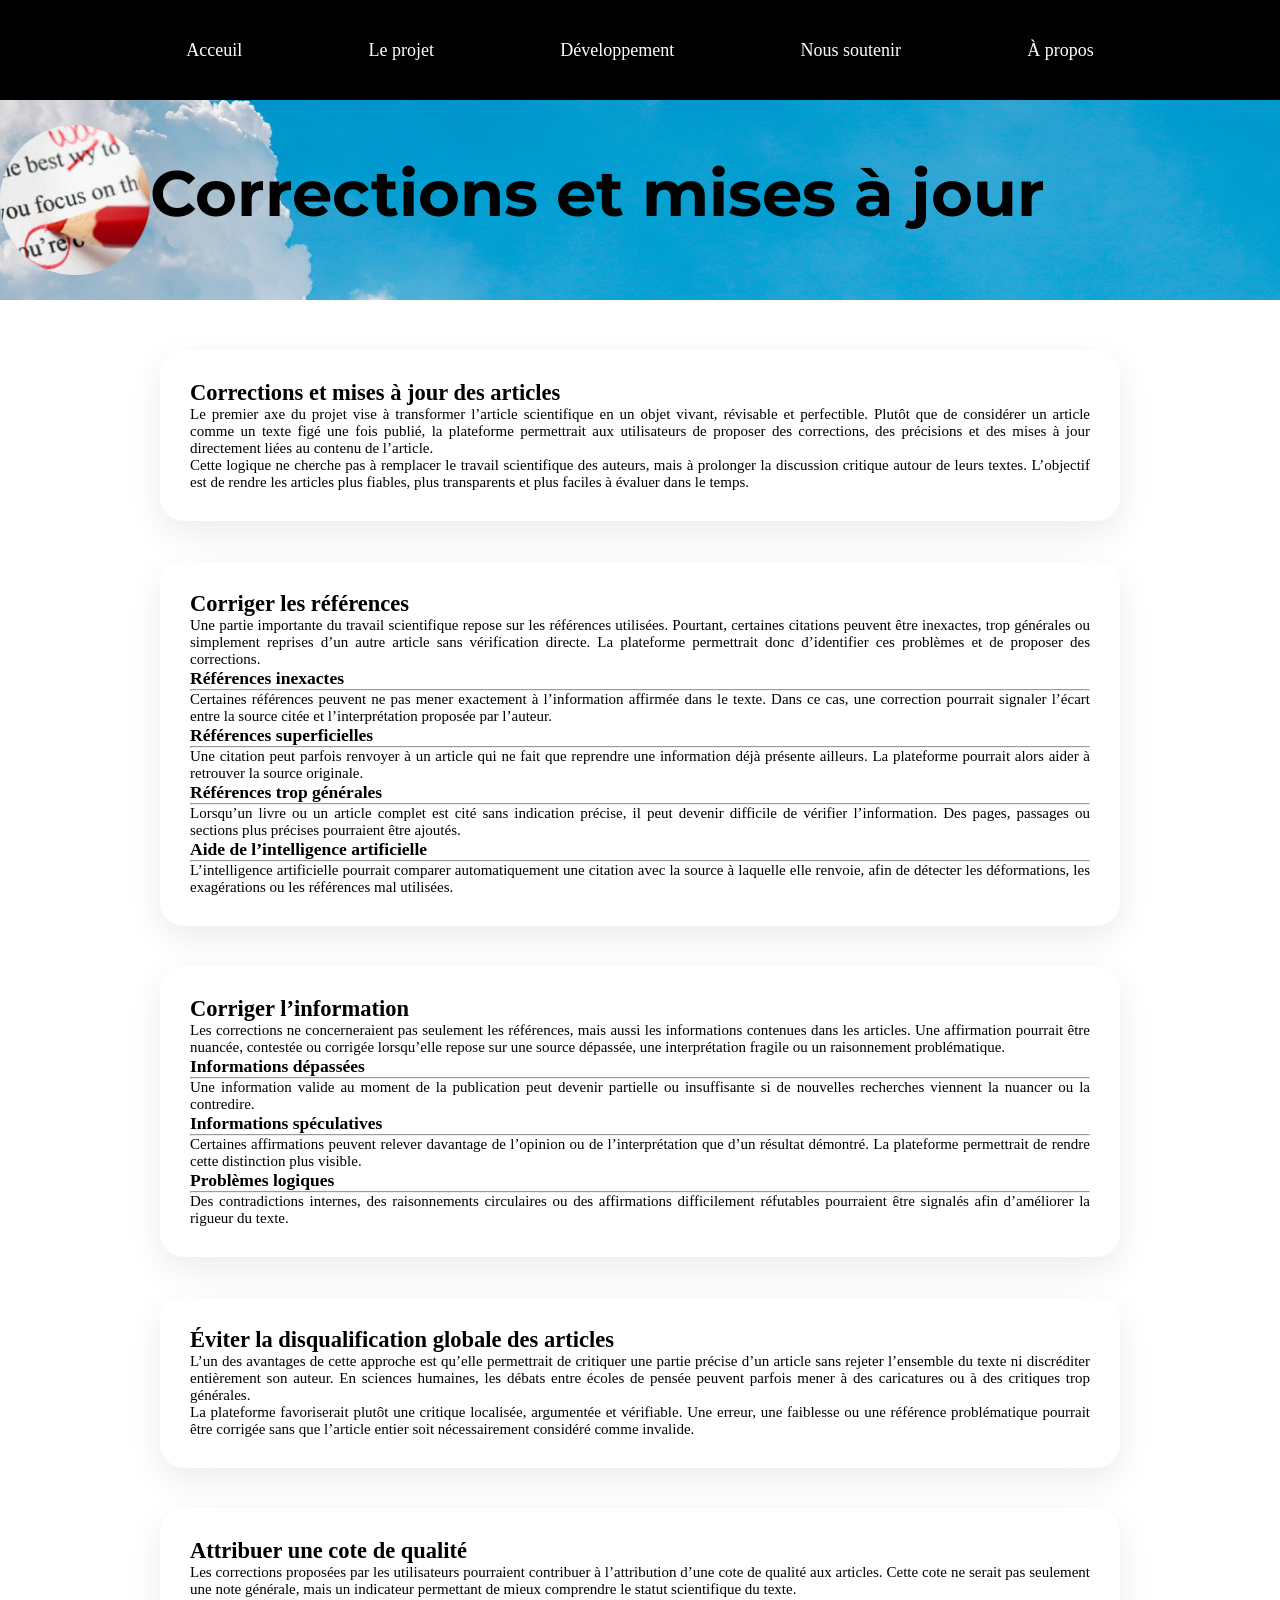
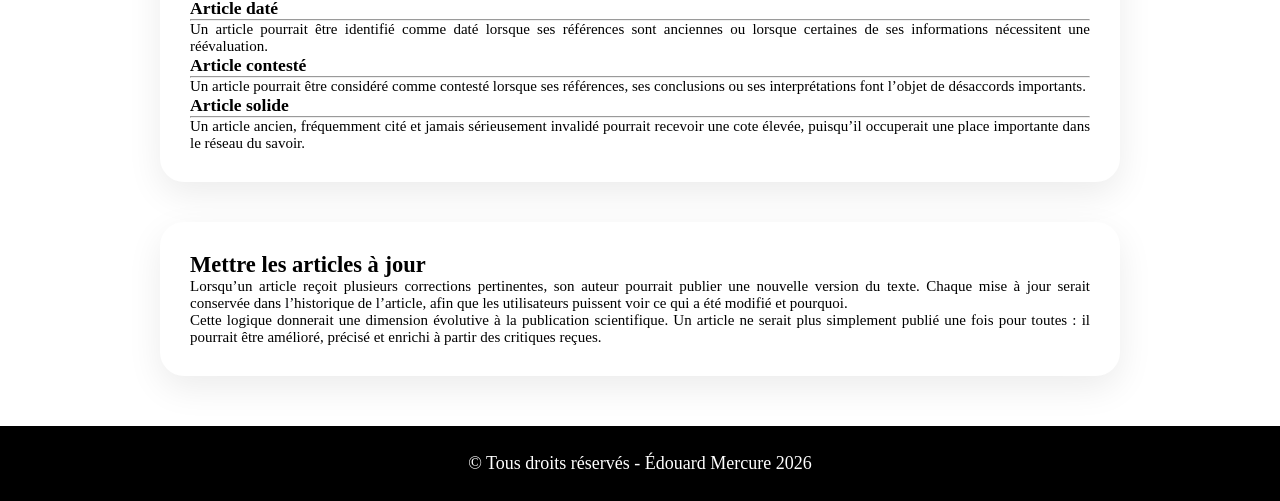
==== info1.html @ 13d70281 "Mise en page info1.html" ====
<!DOCTYPE html>
<html lang="fr">
<head>
    <meta charset="UTF-8">
    <meta name="viewport" content="width=device-width, initial-scale=1.0">

    <title>UNIVERSITÉ. L'édition.</title>

    <meta name="description" content="Description de la première caractéristique de la plateforme : l'édition. 
    Les utilisateurs peuvent corriger les références, nuancer les informations et améliorer les articles sans devoir en produire de nouveaux. ">

    <link rel="stylesheet" href="css/style.css">
    <link rel="stylesheet" href="css/info.css">

    <link rel="preconnect" href="https://fonts.googleapis.com">
    <link rel="preconnect" href="https://fonts.gstatic.com" crossorigin>
    <link href="https://fonts.googleapis.com/css2?family=Montserrat:ital,wght@0,100..900;1,100..900&family=Oswald:wght@200..700&display=swap" rel="stylesheet">

</head>
<body class="info">
    <header>
        <ul class="header-container">
            <li><a href="index.html">Acceuil</a></li>
            <li><a href="projet.html">Le projet</a></li>
            <li><a href="">Développement</a></li>
            <li><a href="">Nous soutenir</a></li>
            <li><a href="">À propos</a></li>
        </ul>
    </header>

    <main class="info">
        <div class="hero">
            <img src="img/info1-icon.png" alt="Logo">
            <div class="hero-text">
                <h1>Corrections et mises à jour</h1>
            </div>
        </div>

    <div class="main-container info">
        <section class="container">
            <h1>Corrections et mises à jour des articles</h1>

            <p>
                Le premier axe du projet vise à transformer l’article scientifique en un objet
                vivant, révisable et perfectible. Plutôt que de considérer un article comme un
                texte figé une fois publié, la plateforme permettrait aux utilisateurs de proposer
                des corrections, des précisions et des mises à jour directement liées au contenu
                de l’article.
            </p>

            <p>
                Cette logique ne cherche pas à remplacer le travail scientifique des auteurs,
                mais à prolonger la discussion critique autour de leurs textes. L’objectif est de
                rendre les articles plus fiables, plus transparents et plus faciles à évaluer dans
                le temps.
            </p>
        </section>

        <section class="container">
            <h2>Corriger les références</h2>

            <p>
                Une partie importante du travail scientifique repose sur les références utilisées.
                Pourtant, certaines citations peuvent être inexactes, trop générales ou simplement
                reprises d’un autre article sans vérification directe. La plateforme permettrait
                donc d’identifier ces problèmes et de proposer des corrections.
            </p>

            <div class="sub-container">
                <article>
                    <h3>Références inexactes</h3>
                    <hr>
                    <p>
                        Certaines références peuvent ne pas mener exactement à l’information
                        affirmée dans le texte. Dans ce cas, une correction pourrait signaler
                        l’écart entre la source citée et l’interprétation proposée par l’auteur.
                    </p>
                </article>

                <article>
                    <h3>Références superficielles</h3>
                    <hr>
                    <p>
                        Une citation peut parfois renvoyer à un article qui ne fait que reprendre
                        une information déjà présente ailleurs. La plateforme pourrait alors aider
                        à retrouver la source originale.
                    </p>
                </article>

                <article>
                    <h3>Références trop générales</h3>
                    <hr>
                    <p>
                        Lorsqu’un livre ou un article complet est cité sans indication précise,
                        il peut devenir difficile de vérifier l’information. Des pages, passages
                        ou sections plus précises pourraient être ajoutés.
                    </p>
                </article>

                <article>
                    <h3>Aide de l’intelligence artificielle</h3>
                    <hr>
                    <p>
                        L’intelligence artificielle pourrait comparer automatiquement une citation
                        avec la source à laquelle elle renvoie, afin de détecter les déformations,
                        les exagérations ou les références mal utilisées.
                    </p>
                </article>
            </div>
        </section>

        <section class="container">
            <h2>Corriger l’information</h2>

            <p>
                Les corrections ne concerneraient pas seulement les références, mais aussi les
                informations contenues dans les articles. Une affirmation pourrait être nuancée,
                contestée ou corrigée lorsqu’elle repose sur une source dépassée, une interprétation
                fragile ou un raisonnement problématique.
            </p>

            <div class="sub-container">
                <article>
                    <h3>Informations dépassées</h3>
                    <hr>
                    <p>
                        Une information valide au moment de la publication peut devenir partielle
                        ou insuffisante si de nouvelles recherches viennent la nuancer ou la contredire.
                    </p>
                </article>

                <article>
                    <h3>Informations spéculatives</h3>
                    <hr>
                    <p>
                        Certaines affirmations peuvent relever davantage de l’opinion ou de
                        l’interprétation que d’un résultat démontré. La plateforme permettrait
                        de rendre cette distinction plus visible.
                    </p>
                </article>

                <article class="large">
                    <h3>Problèmes logiques</h3>
                    <hr>
                    <p>
                        Des contradictions internes, des raisonnements circulaires ou des affirmations
                        difficilement réfutables pourraient être signalés afin d’améliorer la rigueur
                        du texte.
                    </p>
                </article>
            </div>
        </section>

        <section class="container">
            <h2>Éviter la disqualification globale des articles</h2>

            <p>
                L’un des avantages de cette approche est qu’elle permettrait de critiquer une partie
                précise d’un article sans rejeter l’ensemble du texte ni discréditer entièrement son
                auteur. En sciences humaines, les débats entre écoles de pensée peuvent parfois mener
                à des caricatures ou à des critiques trop générales.
            </p>

            <p>
                La plateforme favoriserait plutôt une critique localisée, argumentée et vérifiable.
                Une erreur, une faiblesse ou une référence problématique pourrait être corrigée sans
                que l’article entier soit nécessairement considéré comme invalide.
            </p>
        </section>

        <section class="container">
            <h2>Attribuer une cote de qualité</h2>

            <p>
                Les corrections proposées par les utilisateurs pourraient contribuer à l’attribution
                d’une cote de qualité aux articles. Cette cote ne serait pas seulement une note générale,
                mais un indicateur permettant de mieux comprendre le statut scientifique du texte.
            </p>

            <div class="sub-container">
                <article>
                    <h3>Article daté</h3>
                    <hr>
                    <p>
                        Un article pourrait être identifié comme daté lorsque ses références sont
                        anciennes ou lorsque certaines de ses informations nécessitent une réévaluation.
                    </p>
                </article>

                <article>
                    <h3>Article contesté</h3>
                    <hr>
                    <p>
                        Un article pourrait être considéré comme contesté lorsque ses références,
                        ses conclusions ou ses interprétations font l’objet de désaccords importants.
                    </p>
                </article>

                <article class="large">
                    <h3>Article solide</h3>
                    <hr>
                    <p>
                        Un article ancien, fréquemment cité et jamais sérieusement invalidé pourrait
                        recevoir une cote élevée, puisqu’il occuperait une place importante dans le
                        réseau du savoir.
                    </p>
                </article>
            </div>
        </section>

        <section class="container">
            <h2>Mettre les articles à jour</h2>

            <p>
                Lorsqu’un article reçoit plusieurs corrections pertinentes, son auteur pourrait publier
                une nouvelle version du texte. Chaque mise à jour serait conservée dans l’historique de
                l’article, afin que les utilisateurs puissent voir ce qui a été modifié et pourquoi.
            </p>

            <p>
                Cette logique donnerait une dimension évolutive à la publication scientifique.
                Un article ne serait plus simplement publié une fois pour toutes : il pourrait être
                amélioré, précisé et enrichi à partir des critiques reçues.
            </p>
        </section>
    </div>
    </main>

    <footer>
        <div class="footer-container">
            <p>&copy; Tous droits réservés - Édouard Mercure 2026</p>
        </div>
    </footer>
</body>
</html>
---- css/style.css ----
:root {
    --header-txt-color:white;
    --header-bkg-color:black;
    --btn-txt-color:white;
    --btn-bkg-color:black;
    --btn-hover-bkg-color:#32bddc;
    --hero-txt-shadow-color:rgba(255, 255, 255, 0.95);
    --main-container-color:white;
    --main-container-link-color:black;
    --main-container-link-hover-color:#32bddc;
    --footer-txt-color:white;
    --footer-bkg-color:black;
    --article-txt-color:white;
    --article-bkg-color:rgb(37, 37, 37);
}

* {
    margin: 0;
    padding: 0;
    box-sizing: border-box; /* Le contenu s’ajuste pour faire rentrer padding + border dans la largeur et hauteur */
}

html{
    font-family: 'Trebuchet MS';
    font-size: 15px;
    text-align: justify;
}

body {
    min-height: 100vh; /* Le body doit faire au moins la hauteur du viewport */
    display: flex;
    flex-direction: column;

    header {
        display:flex;
        justify-content: flex-start;
        flex-direction: row;

        width:100%;
        height: 100px;

        background-color: var(--header-bkg-color);
        color:var(--header-txt-color);

        a:link {
            text-decoration: none;
            color: var(--header-txt-color);
        }

        a:visited {
            text-decoration: none;
            color: var(--header-txt-color);
        }
        
        a:link {
            text-decoration: none;
            color: var(--header-txt-color);
        }

        a:visited {
            text-decoration: none;
            color: var(--header-txt-color);
        }

        a:hover{
           text-decoration:underline;
        }

        /* a:active{
           color:rgb(70, 221, 255);
           font-weight:bold; 
        } */

        .header-container{
            display:flex;
            justify-content: space-evenly;
            align-items:center;

            width:1000px;
            @media (min-width: 1200px) {
                width:1200px;
            }

            margin: 0 auto; /* retire les marges verticales, ajuste automatiquement les marges horizontales*/
            padding:30px;

            li{
                list-style: none; /* retrait des puces */
                color:var(--header-txt-color);
                padding:0px 10px;

                @media (min-width: 1200px) {
                    font-size: 18px;  
                 }
            }
        }
    }

    .btn {
        display: inline-block; /* élément aligné sur la ligne + contrôlable comme un bloc */

        background-color: var(--btn-bkg-color);
        color: var(--btn-txt-color);

        padding: 14px 28px;
        border-radius: 999px;

        font-size: 14px;
        letter-spacing: 0.5px;
        text-decoration: none; /*sert à enlever les décorations/le soulignement du texte avec lien */ 

        transition: all 0.25s ease;
    }

    .btn:hover {
        background-color: var(--btn-hover-bkg-color);
    }


    main {
        width:100%;
        flex: 1; /* = flex: 0 0 auto, pour son comportement à lui-même; (flex: <flex-grow> <flex-shrink> <flex-basis>) */

        .hero{
            display:flex;
            flex-direction: column;
            justify-content: center; /*  axe vertical / principal */
            align-items:center; /*  axe horizontal / secondaire */

            font-family:Montserrat; 

            width:100%;
            min-height: clamp(360px, 50vh, 500px); /* clamp(valeur-min, valeur-idéale, valeur-max) */

            text-align:center;

            background-image:url(../img/hero-background3.jpg);
            background-size: cover;
            background-position: center;
            background-attachment: fixed;

                img{
                      width: clamp(175px, 35vw, 275px);  /* clamp(valeur-min, valeur-idéale, valeur-max) */
                }

                .hero-text h1 {
                    font-size: clamp(36px, 5vw, 65px); /* clamp(valeur-min, valeur-idéale, valeur-max) */
                    margin-bottom: 15px;
                }

                    p{
                        font-size: clamp(14px, 1.6vw, 20px); /* clamp(valeur-min, valeur-idéale, valeur-max) */
                        text-shadow: 0px 0px 2dvh var(--hero-txt-shadow-color);
                        margin-bottom:20px; 
                        font-weight: bold;
                    }

                }     
        }

        .main-container{
            display: flex;
            align-items: center;

            gap: 40px;
            max-width: 1100px;  
            width: 100%;         
            margin: 70px auto;  
            padding: 60px;

            border-radius: 24px;
            box-shadow: 0 12px 35px rgba(0, 0, 0, 0.08);
            background-color: var(--main-container-color);

            .img-container{
                width : 500px;
                height: 300px;

                img{
                    width: 100%;
                    height: 100%;
                    object-fit: cover;
                }
            }

            .txt-container{
                height: 300px;
                width: 55%;
                border: none;

                h2{
                    font-size: clamp(28px, 2.5vw, 32px);
                    margin-bottom: 20px;
                }

                p{
                    font-size: clamp(14px, 1.3vw, 18px);
                    line-height: 1.6;
                    margin-bottom: 25px;
                }

                a:not(.btn):link {
                    text-decoration: none;
                    color: var(--main-container-link-color);
                }

                a:not(.btn):visited {
                    text-decoration: none;
                    color: var(--main-container-link-color);
                }

                a:not(.btn):hover{
                     text-decoration: none;
                     color: var(--main-container-link-hover-color);
                }
            }

            .txt-container.large {
                text-align: center;
                width: 100%;
                height: 200px;
            }
        }
    }

    footer{
        height: 75px;
        background-color: var(--footer-bkg-color);
        color:var(--footer-txt-color);

        .footer-container{
            display:flex;
            justify-content: center;
            align-items:center;

            width:100%;
            height: 100%;

            margin: 0 auto;
            padding:0px;

            @media (min-width: 1200px) {
                    font-size: 18px;  
            }

            li{
                list-style: none;
                color:var(--footer-txt-color);
                padding:0px 10px;

            }
        }
    }
}


/* ============================= */
/* GRAND ÉCRAN : 1200px et plus */
/* ============================= */
@media (min-width: 1200px) {
}


/* ============================= */
/* ÉCRAN MOYEN : 768px à 1199px */
/* ============================= */

@media (min-width: 768px) and (max-width: 1199px) {

    .main-container {
        max-width: 85%;
        padding: 45px;
        gap: 30px;
    }
}


/* ============================= */
/* PETIT ÉCRAN : moins de 768px */
/* ============================= */

@media (max-width: 767px) {

    body header {
        height: auto;
    }

    body header .header-container {
        flex-direction: column;
        width: 100%;
        gap: 12px;
        padding: 20px;
    }

    body .main-container {
        flex-direction: column;
        max-width: none;
        margin: 40px auto;
        gap: 25px;
    }

    .main-container:has(> .txt-container:first-child) {
        flex-direction: column-reverse;
    }

    body main .main-container .txt-container {
        width: 100%;
        height: auto;
        text-align: center;
    }

    body main .main-container .img-container {
        width: 100%;
        height: 220px;
    }

    .footer-container {
        text-align: center;
        padding: 25px;
    }
}
---- css/info.css ----
body.info{
    main.info {
        width:100%;
        display: flex;
        flex-direction: column;
        flex:1;

        .hero{
            display:flex;
            flex-direction: row;
            justify-content: start; 
            align-items:center; 

            background-image:url(../img/hero-background3.jpg);
            background-size:cover;
            background-position-y:-250px;
            width:100%;
            height:200px;
            min-height:0px;

            img{
                      width: 150px;
            }
        }

        .main-container.info {
            display: flex;
            flex:1;
            flex-direction: row;
            justify-content: center;
            flex-wrap: wrap; 

            /* efface propriétés héritées (à reproduire pour style.css et projet.css et effacer en définitive???) */
            gap: 0px;
            max-width: 1100px;  
            width: 100%;         
            margin: auto;  
            padding: 30px;

            border-radius: 0px;
            box-shadow: 0 0px 0px rgba(0, 0, 0, 0);
            background-color: var(--main-container-color);
        }

        .container {
            /* display: flex;
            align-items: start; */

            gap: 40px;
            max-width: 1100px;  
            width: 100%;         
            margin: 20px 40px;
            padding: 30px;

            border-radius: 24px;
            box-shadow: 0 12px 35px rgba(0, 0, 0, 0.08);
            background-color: var(--main-container-color);   
            
            h1, h2, {
                margin-bottom: 15px;
            }

            h3 {
                text-align: center;
                margin-bottom: 5px;
            }

            hr{
                margin-bottom: 10px;
            }

            p {
                margin-bottom: 20px;
            }

            /* .sub-container{
                display: flex;
                flex-direction: row;
                justify-content: center;
                flex-wrap: wrap; 
                gap:20px;

                article{
                    flex: 1 1 200px;
                    max-width: 200px;

                    padding:5px;
                    color:var(--article-txt-color);
                    background-color:var(--article-bkg-color);
                    box-shadow: 12px 12px 5px rgba(0, 0, 0, 0.3);
                }

                article.large{
                        flex: 1 1 200px;
                        max-width: 100%;
                        margin:0px 30px; 
                }
} */
.sub-container {
    display: flex;
    flex-wrap: wrap;
    gap: 20px; /* important selon la consigne */
}

.sub-container article {
    flex: 1 1 200px;
    max-width: none;

    padding: 15px;
    color: var(--article-txt-color);
    background-color: var(--article-bkg-color);
    box-shadow: -12px 12px 5px rgba(0, 0, 0, 0.3);
}


        }


}
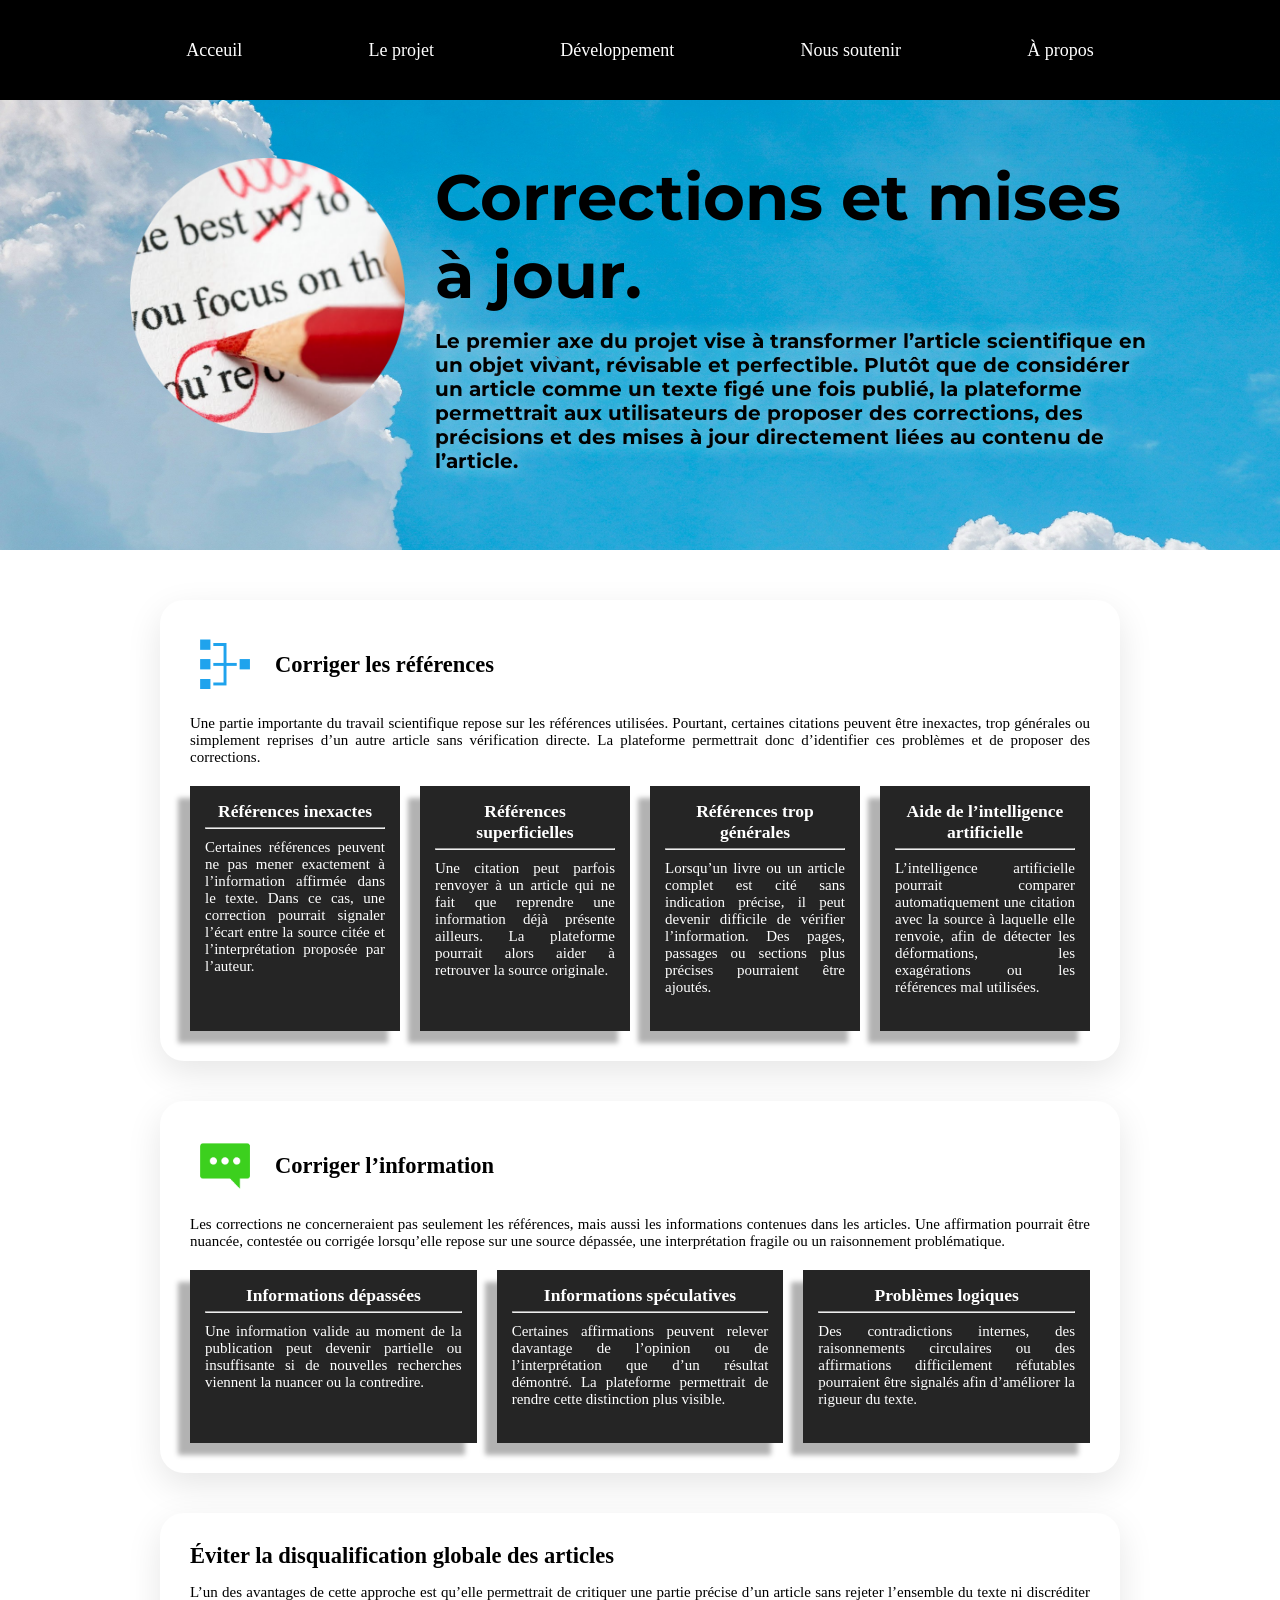
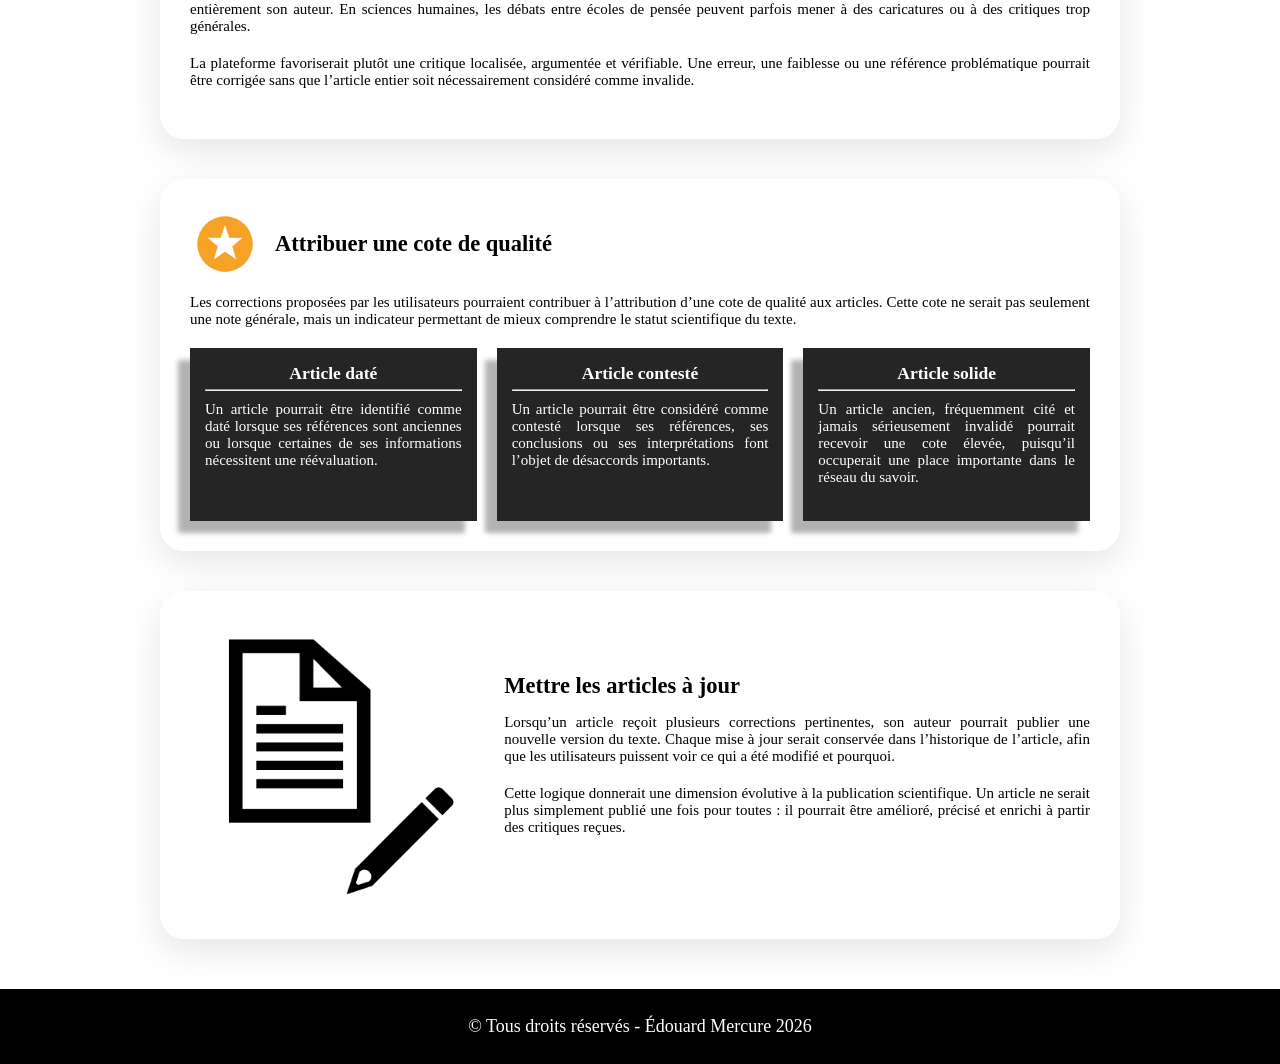
==== commit bee8d1d4: "Ajout des icones et amélioration de la section héro dans info.html" ====
--- a/info1.html
+++ b/info1.html
@@ -30,34 +30,28 @@
 
     <main class="info">
         <div class="hero">
-            <img src="img/info1-icon.png" alt="Logo">
-            <div class="hero-text">
-                <h1>Corrections et mises à jour</h1>
+            <div class="hero-container">
+                <img src="img/info1-icon.png" alt="Logo">
+                <div class="hero-text">
+                    <h1>Corrections et mises à jour.</h1>
+                    <p>
+                    Le premier axe du projet vise à transformer l’article scientifique en un objet
+                    vivant, révisable et perfectible. Plutôt que de considérer un article comme un
+                    texte figé une fois publié, la plateforme permettrait aux utilisateurs de proposer
+                    des corrections, des précisions et des mises à jour directement liées au contenu
+                    de l’article.
+                    </p>
+                </div>
             </div>
         </div>
 
     <div class="main-container info">
+
         <section class="container">
-            <h1>Corrections et mises à jour des articles</h1>
-
-            <p>
-                Le premier axe du projet vise à transformer l’article scientifique en un objet
-                vivant, révisable et perfectible. Plutôt que de considérer un article comme un
-                texte figé une fois publié, la plateforme permettrait aux utilisateurs de proposer
-                des corrections, des précisions et des mises à jour directement liées au contenu
-                de l’article.
-            </p>
-
-            <p>
-                Cette logique ne cherche pas à remplacer le travail scientifique des auteurs,
-                mais à prolonger la discussion critique autour de leurs textes. L’objectif est de
-                rendre les articles plus fiables, plus transparents et plus faciles à évaluer dans
-                le temps.
-            </p>
-        </section>
-
-        <section class="container">
-            <h2>Corriger les références</h2>
+            <div class="section-titre">
+                <img src="img/info1-icone1.png" alt="Icône référence">
+                <h2>Corriger les références</h2>
+            </div>
 
             <p>
                 Une partie importante du travail scientifique repose sur les références utilisées.
@@ -110,7 +104,10 @@
         </section>
 
         <section class="container">
-            <h2>Corriger l’information</h2>
+            <div class="section-titre">
+                <img src="img/info1-icone2.png" alt="Icône référence">
+                <h2>Corriger l’information</h2>
+            </div>
 
             <p>
                 Les corrections ne concerneraient pas seulement les références, mais aussi les
@@ -151,25 +148,31 @@
             </div>
         </section>
 
+        <section class="container type2">
+            <div class="section-txt">
+                <h2>Éviter la disqualification globale des articles</h2>
+
+                <p>
+                    L’un des avantages de cette approche est qu’elle permettrait de critiquer une partie
+                    précise d’un article sans rejeter l’ensemble du texte ni discréditer entièrement son
+                    auteur. En sciences humaines, les débats entre écoles de pensée peuvent parfois mener
+                    à des caricatures ou à des critiques trop générales.
+                </p>
+
+                <p>
+                    La plateforme favoriserait plutôt une critique localisée, argumentée et vérifiable.
+                    Une erreur, une faiblesse ou une référence problématique pourrait être corrigée sans
+                    que l’article entier soit nécessairement considéré comme invalide.
+                </p>
+            </div>
+        </section>
+
         <section class="container">
-            <h2>Éviter la disqualification globale des articles</h2>
-
-            <p>
-                L’un des avantages de cette approche est qu’elle permettrait de critiquer une partie
-                précise d’un article sans rejeter l’ensemble du texte ni discréditer entièrement son
-                auteur. En sciences humaines, les débats entre écoles de pensée peuvent parfois mener
-                à des caricatures ou à des critiques trop générales.
-            </p>
-
-            <p>
-                La plateforme favoriserait plutôt une critique localisée, argumentée et vérifiable.
-                Une erreur, une faiblesse ou une référence problématique pourrait être corrigée sans
-                que l’article entier soit nécessairement considéré comme invalide.
-            </p>
-        </section>
-
-        <section class="container">
-            <h2>Attribuer une cote de qualité</h2>
+            <div class="section-titre">
+                <img src="img/info1-icone3.png" alt="Icône référence">
+                <h2>Attribuer une cote de qualité</h2>
+            </div>
+            
 
             <p>
                 Les corrections proposées par les utilisateurs pourraient contribuer à l’attribution
@@ -208,20 +211,26 @@
             </div>
         </section>
 
-        <section class="container">
-            <h2>Mettre les articles à jour</h2>
-
-            <p>
-                Lorsqu’un article reçoit plusieurs corrections pertinentes, son auteur pourrait publier
-                une nouvelle version du texte. Chaque mise à jour serait conservée dans l’historique de
-                l’article, afin que les utilisateurs puissent voir ce qui a été modifié et pourquoi.
-            </p>
-
-            <p>
-                Cette logique donnerait une dimension évolutive à la publication scientifique.
-                Un article ne serait plus simplement publié une fois pour toutes : il pourrait être
-                amélioré, précisé et enrichi à partir des critiques reçues.
-            </p>
+        <section class="container type2">
+            <div class="section-img">
+                <img src="img/info1-icone4.png" alt="Icône référence">
+            </div>
+            
+            <div class="section-txt">
+                <h2>Mettre les articles à jour</h2>
+
+                <p>
+                    Lorsqu’un article reçoit plusieurs corrections pertinentes, son auteur pourrait publier
+                    une nouvelle version du texte. Chaque mise à jour serait conservée dans l’historique de
+                    l’article, afin que les utilisateurs puissent voir ce qui a été modifié et pourquoi.
+                </p>
+
+                <p>
+                    Cette logique donnerait une dimension évolutive à la publication scientifique.
+                    Un article ne serait plus simplement publié une fois pour toutes : il pourrait être
+                    amélioré, précisé et enrichi à partir des critiques reçues.
+                </p>
+            </div>
         </section>
     </div>
     </main>
--- a/css/style.css
+++ b/css/style.css
@@ -4,14 +4,18 @@
     --btn-txt-color:white;
     --btn-bkg-color:black;
     --btn-hover-bkg-color:#32bddc;
-    --hero-txt-shadow-color:rgba(255, 255, 255, 0.95);
+    --hero-txt-shadow-color:rgba(255, 255, 255, 0.9);
     --main-container-color:white;
     --main-container-link-color:black;
     --main-container-link-hover-color:#32bddc;
+    --main-container-shadow-color:rgba(0, 0, 0, 0.1);
+    --main-container-projet-color:rgba(255, 255, 255, 0.7);
+    --container-shadow-color:rgba(0, 0, 0, 0.1);
     --footer-txt-color:white;
     --footer-bkg-color:black;
     --article-txt-color:white;
     --article-bkg-color:rgb(37, 37, 37);
+    --article-shadow-color:rgba(0, 0, 0, 0.3);
 }
 
 * {
@@ -169,7 +173,7 @@
             padding: 60px;
 
             border-radius: 24px;
-            box-shadow: 0 12px 35px rgba(0, 0, 0, 0.08);
+            box-shadow: 0 12px 35px var(--main-container-shadow-color);
             background-color: var(--main-container-color);
 
             .img-container{
--- a/css/info.css
+++ b/css/info.css
@@ -8,19 +8,41 @@
         .hero{
             display:flex;
             flex-direction: row;
-            justify-content: start; 
+            justify-content: center; 
             align-items:center; 
+            padding: 0px 25px;
+
+            min-height: clamp(360px, 50vh, 500px); /* clamp(valeur-min, valeur-idéale, valeur-max) */
+            width:100%;
 
             background-image:url(../img/hero-background3.jpg);
+            /* background-image: linear-gradient(to right, rgba(0,0,0,0.1), rgba(0,0,0,0)), url(../img/hero-background3.jpg); */
+
             background-size:cover;
             background-position-y:-250px;
-            width:100%;
-            height:200px;
-            min-height:0px;
 
-            img{
-                      width: 150px;
+            .hero-container{
+                max-width: 1100px;  
+                width:100%;
+                margin: 0px auto;
+                padding: 0 40px;
+                gap:30px;
+
+                height:fit-content;
+                display:flex;
+                justify-content:start;
+                align-items:flex-start;
+
+                img{
+                    width: clamp(175px, 30vw, 275px);  /* clamp(valeur-min, valeur-idéale, valeur-max) */
+                    object-fit: contain;
+                }
+
+                .hero-text{
+                    text-align:left;
+                }
             }
+
         }
 
         .main-container.info {
@@ -43,9 +65,6 @@
         }
 
         .container {
-            /* display: flex;
-            align-items: start; */
-
             gap: 40px;
             max-width: 1100px;  
             width: 100%;         
@@ -53,10 +72,10 @@
             padding: 30px;
 
             border-radius: 24px;
-            box-shadow: 0 12px 35px rgba(0, 0, 0, 0.08);
+            box-shadow: 0 12px 35px var(--container-shadow-color);
             background-color: var(--main-container-color);   
             
-            h1, h2, {
+            h1, h2 {
                 margin-bottom: 15px;
             }
 
@@ -73,46 +92,50 @@
                 margin-bottom: 20px;
             }
 
-            /* .sub-container{
+            .section-titre {
                 display: flex;
-                flex-direction: row;
-                justify-content: center;
-                flex-wrap: wrap; 
-                gap:20px;
+                align-items: center;
+                gap: 15px;
+                margin-bottom: 15px;
 
-                article{
-                    flex: 1 1 200px;
-                    max-width: 200px;
-
-                    padding:5px;
-                    color:var(--article-txt-color);
-                    background-color:var(--article-bkg-color);
-                    box-shadow: 12px 12px 5px rgba(0, 0, 0, 0.3);
+                img {
+                    width: 70px;
+                    height: auto;
                 }
 
-                article.large{
-                        flex: 1 1 200px;
-                        max-width: 100%;
-                        margin:0px 30px; 
+                h2 {
+                    margin-bottom: 0;
+                 }
+            }
+
+            .section-img{
+                img{
+                    object-fit: contain;
+                    width:100%;
                 }
-} */
-.sub-container {
-    display: flex;
-    flex-wrap: wrap;
-    gap: 20px; /* important selon la consigne */
-}
+            }
 
-.sub-container article {
-    flex: 1 1 200px;
-    max-width: none;
+            .sub-container {
+                display: flex;
+                flex-wrap: wrap;
+                gap: 20px; 
+            }
 
-    padding: 15px;
-    color: var(--article-txt-color);
-    background-color: var(--article-bkg-color);
-    box-shadow: -12px 12px 5px rgba(0, 0, 0, 0.3);
-}
+            .sub-container article {
+                flex: 1 1 200px;
+                max-width: none;
 
+                padding: 15px;
+                color: var(--article-txt-color);
+                background-color: var(--article-bkg-color);
+                box-shadow: -12px 12px 5px var(--article-shadow-color);
+            }
 
+        }
+
+        .container.type2{
+                display: flex;
+                align-items: center;
         }
 
 
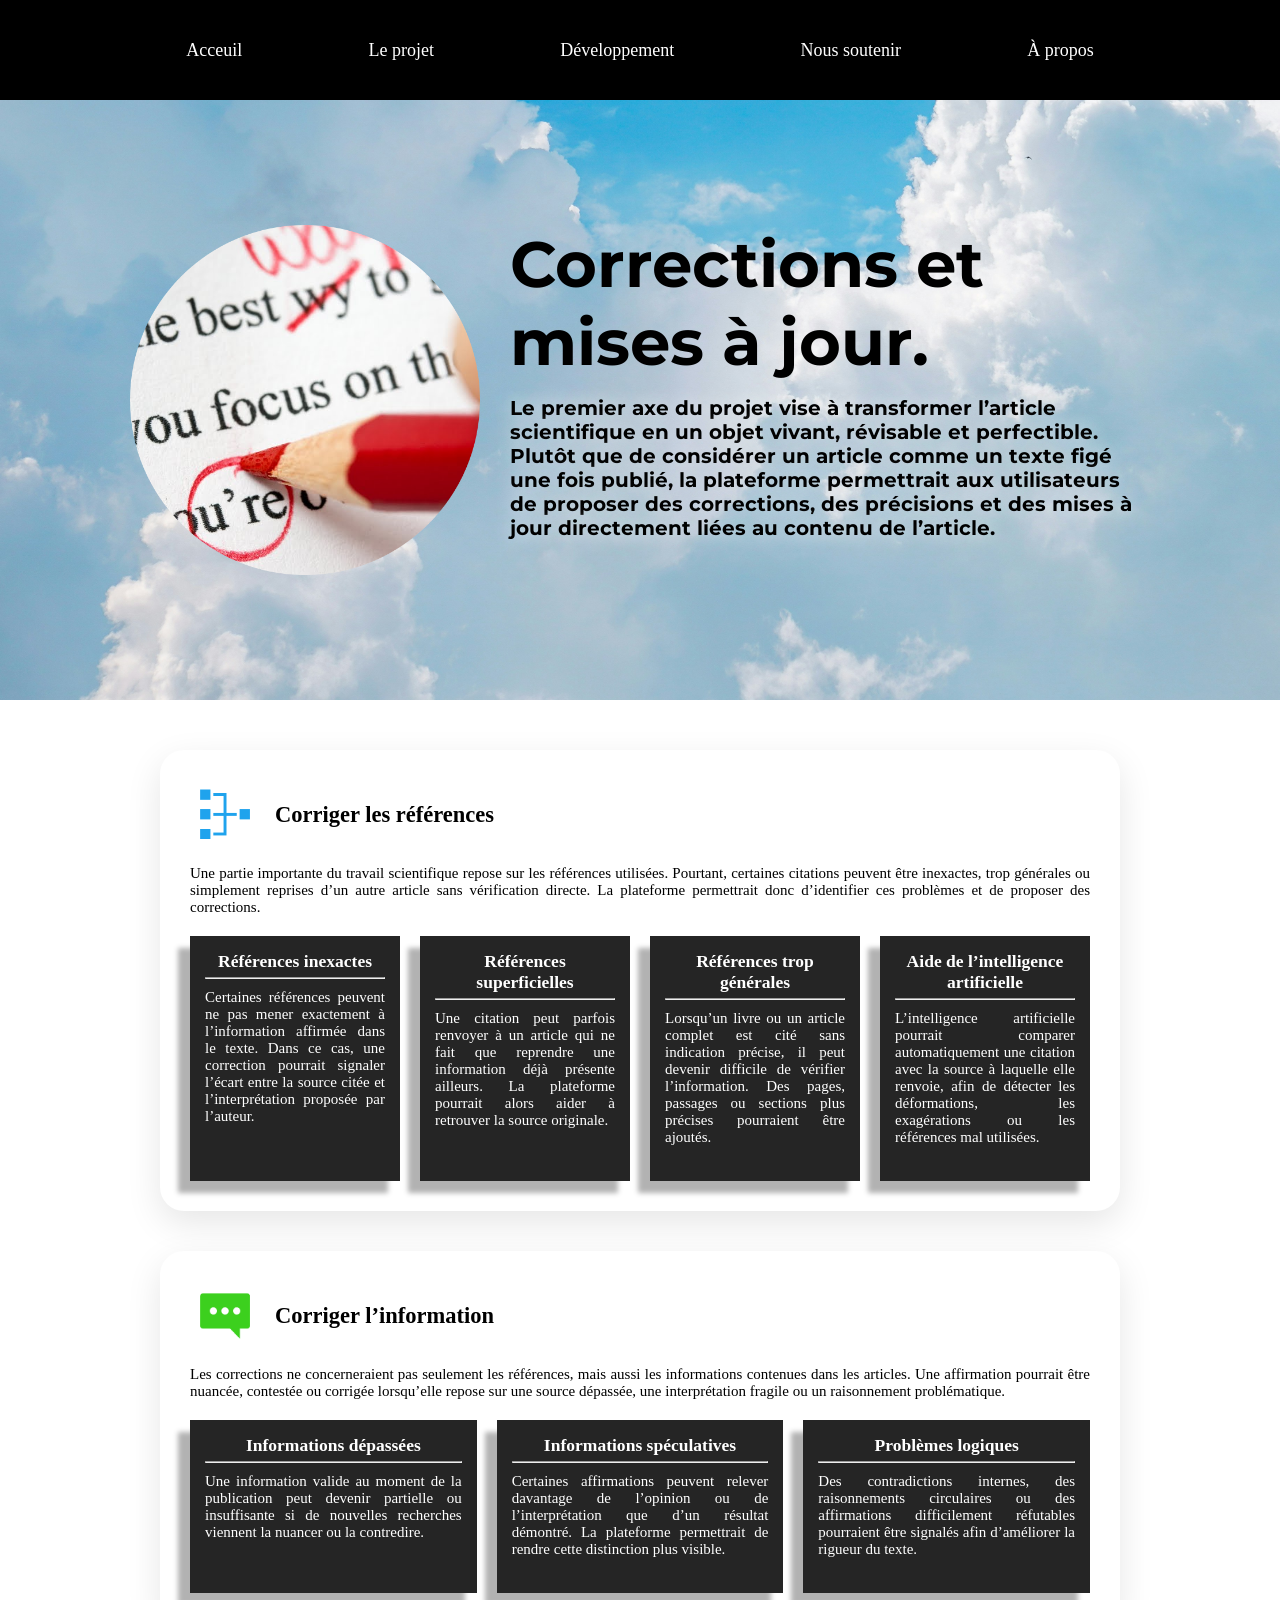
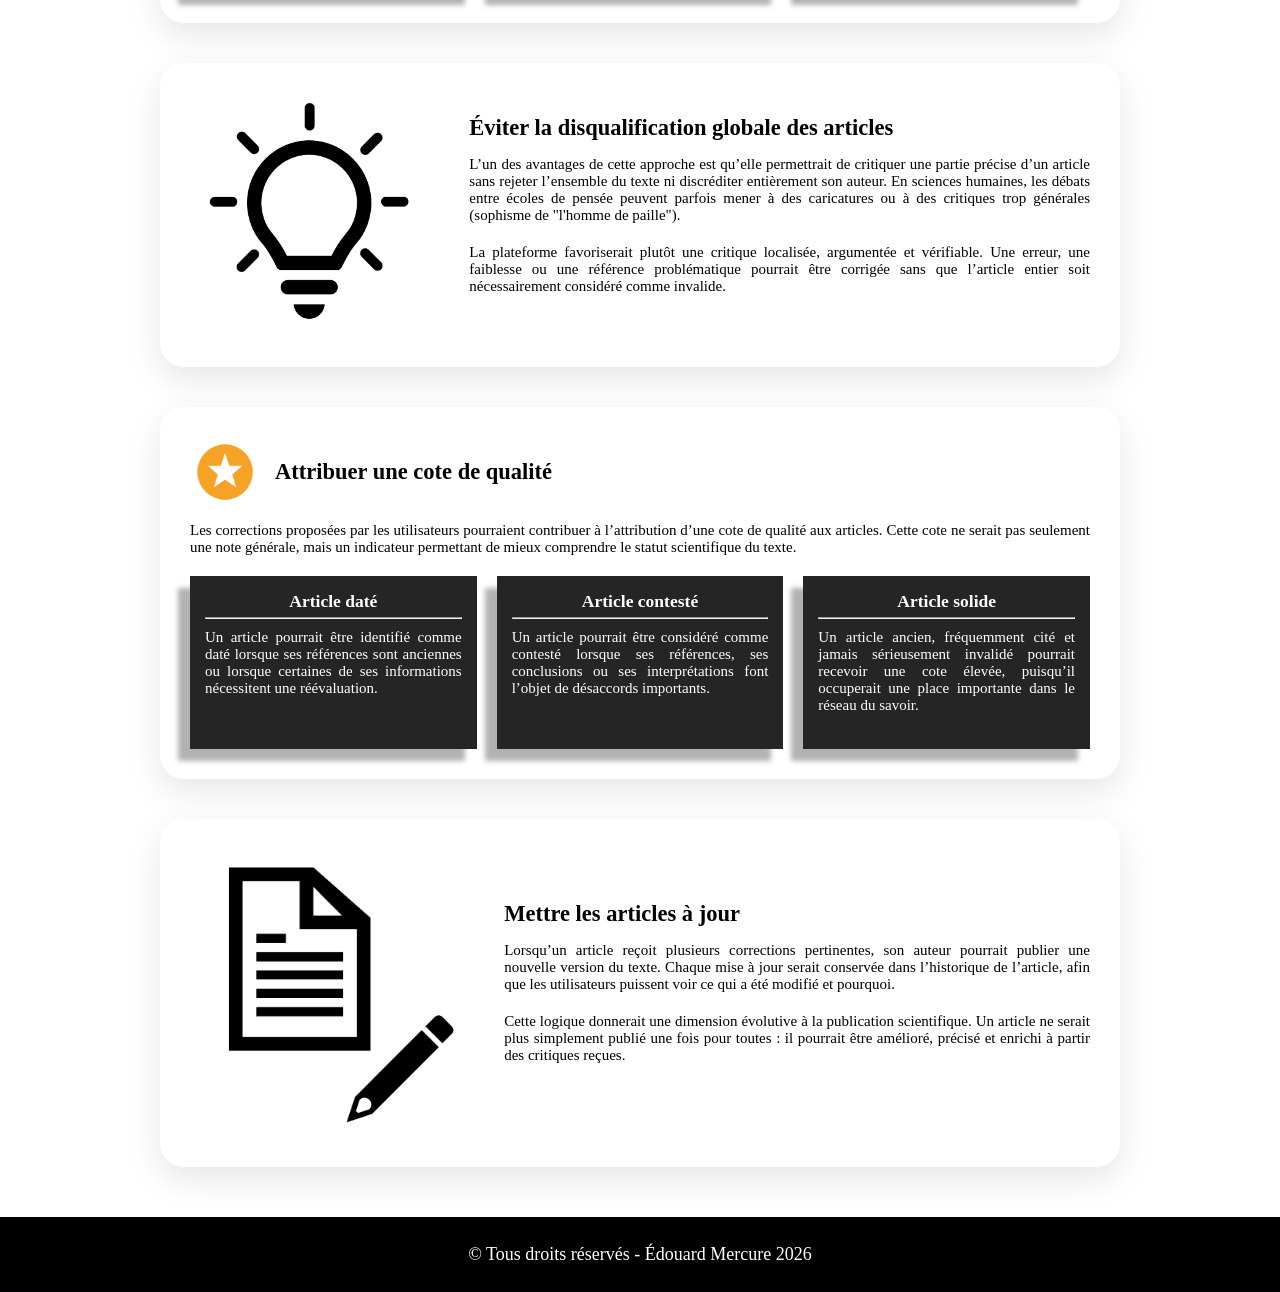
==== commit 640f70ae: "Mise en page dynamique pour info1.html" ====
--- a/info1.html
+++ b/info1.html
@@ -105,7 +105,7 @@
 
         <section class="container">
             <div class="section-titre">
-                <img src="img/info1-icone2.png" alt="Icône référence">
+                <img src="img/info1-icone2.png" alt="Icône bulle de texte">
                 <h2>Corriger l’information</h2>
             </div>
 
@@ -149,6 +149,9 @@
         </section>
 
         <section class="container type2">
+            <div class="section-img">
+                <img src="img/info-icone-ampoule.png" alt="Icône ampoule">
+            </div>
             <div class="section-txt">
                 <h2>Éviter la disqualification globale des articles</h2>
 
@@ -156,7 +159,7 @@
                     L’un des avantages de cette approche est qu’elle permettrait de critiquer une partie
                     précise d’un article sans rejeter l’ensemble du texte ni discréditer entièrement son
                     auteur. En sciences humaines, les débats entre écoles de pensée peuvent parfois mener
-                    à des caricatures ou à des critiques trop générales.
+                    à des caricatures ou à des critiques trop générales (sophisme de "l'homme de paille").
                 </p>
 
                 <p>
@@ -169,7 +172,7 @@
 
         <section class="container">
             <div class="section-titre">
-                <img src="img/info1-icone3.png" alt="Icône référence">
+                <img src="img/info1-icone3.png" alt="Icône étoile">
                 <h2>Attribuer une cote de qualité</h2>
             </div>
             
@@ -213,7 +216,7 @@
 
         <section class="container type2">
             <div class="section-img">
-                <img src="img/info1-icone4.png" alt="Icône référence">
+                <img src="img/info1-icone4.png" alt="Icône document et crayon">
             </div>
             
             <div class="section-txt">
--- a/css/info.css
+++ b/css/info.css
@@ -4,6 +4,8 @@
         display: flex;
         flex-direction: column;
         flex:1;
+
+
 
         .hero{
             display:flex;
@@ -13,13 +15,22 @@
             padding: 0px 25px;
 
             min-height: clamp(360px, 50vh, 500px); /* clamp(valeur-min, valeur-idéale, valeur-max) */
+            @media (min-width: 1200px) {
+                        height:600px;
+                    }
+
             width:100%;
 
             background-image:url(../img/hero-background3.jpg);
+            
+            @media (min-width: 1200px) {
+                background-position-y: -800px;
+            }
+
             /* background-image: linear-gradient(to right, rgba(0,0,0,0.1), rgba(0,0,0,0)), url(../img/hero-background3.jpg); */
 
             background-size:cover;
-            background-position-y:-250px;
+            background-position-y: center -250px;
 
             .hero-container{
                 max-width: 1100px;  
@@ -33,14 +44,26 @@
                 justify-content:start;
                 align-items:flex-start;
 
+                                 /* @media (max-width: 767px) {
+                    align-items:center;
+                } */
+
+
                 img{
                     width: clamp(175px, 30vw, 275px);  /* clamp(valeur-min, valeur-idéale, valeur-max) */
                     object-fit: contain;
+
+                    @media (min-width: 1200px) {
+                        width:350px;
+                    }
                 }
 
                 .hero-text{
                     text-align:left;
+
                 }
+
+
             }
 
         }
@@ -105,14 +128,39 @@
 
                 h2 {
                     margin-bottom: 0;
+                     @media (max-width: 767px) {
+                        text-align: center;
+                     }
                  }
+
+                 @media (max-width: 767px) {
+                        justify-content: center;
+                }
             }
 
             .section-img{
+                @media (max-width: 767px) {
+                    display: flex;
+                    justify-content:center;
+                }
+
                 img{
                     object-fit: contain;
                     width:100%;
+
+                    @media (max-width: 767px) {
+                        width:50%;
+                    }
                 }
+            }
+
+            .section-txt{
+                h2{
+                    @media (max-width: 767px) {
+                        text-align: center;
+                    }
+                }
+
             }
 
             .sub-container {
@@ -136,6 +184,10 @@
         .container.type2{
                 display: flex;
                 align-items: center;
+
+                @media (max-width: 767px) {
+                    flex-direction:column;
+                }
         }
 
 
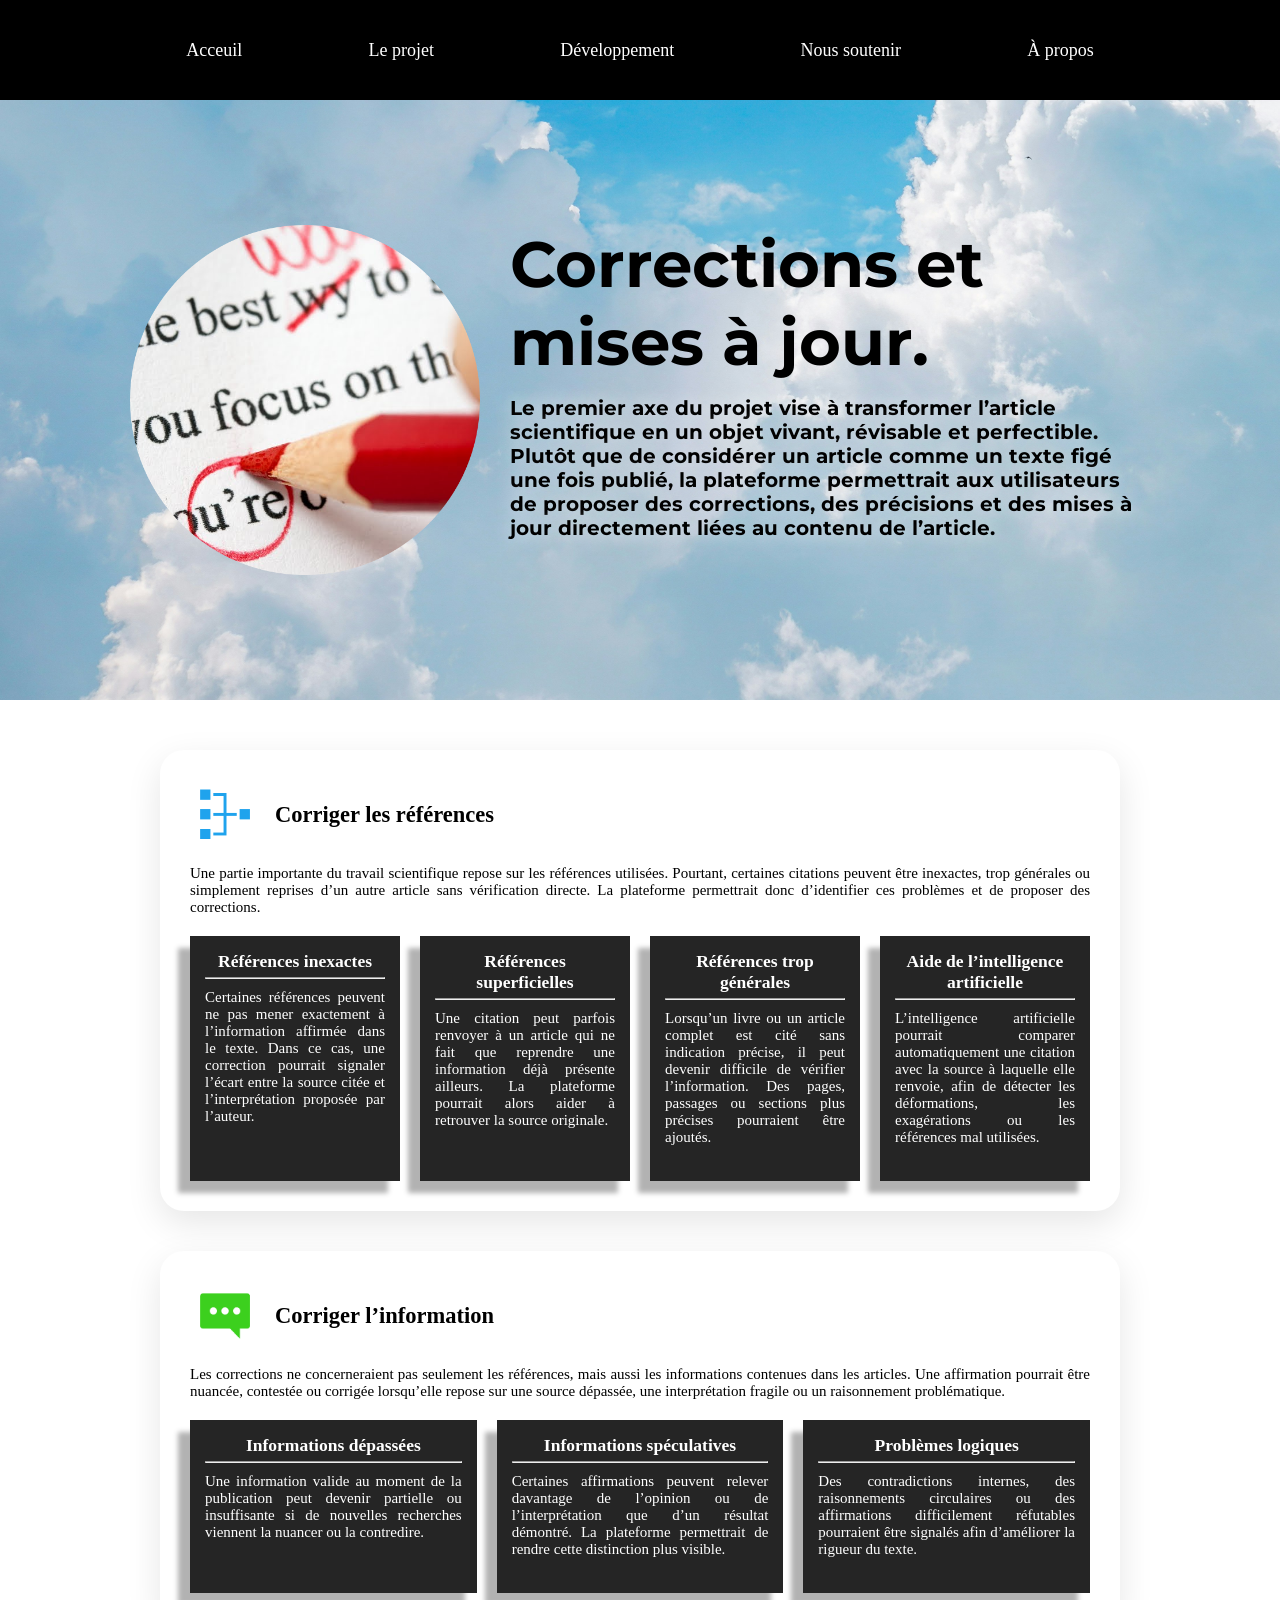
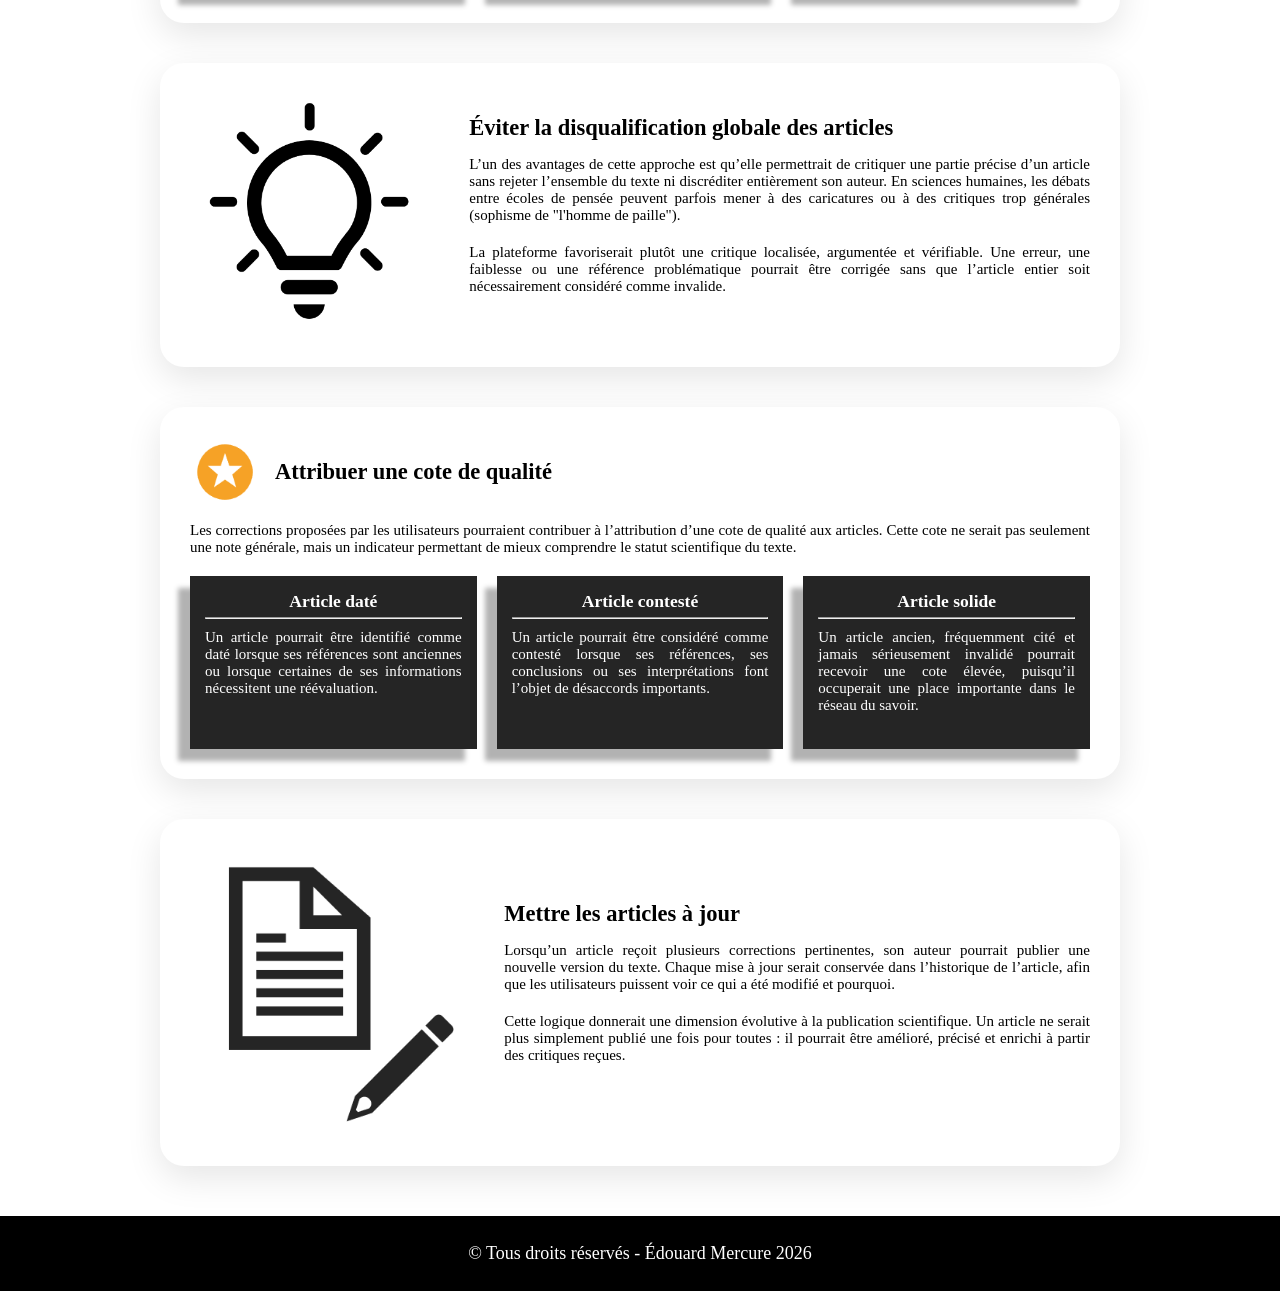
==== commit b5d7bd88: "Finalisation de la mise en page et du contenu de info2.html" ====
--- a/info1.html
+++ b/info1.html
@@ -216,7 +216,7 @@
 
         <section class="container type2">
             <div class="section-img">
-                <img src="img/info1-icone4.png" alt="Icône document et crayon">
+                <img src="img/info-icone-edition.png" alt="Icône document et crayon">
             </div>
             
             <div class="section-txt">
--- a/css/info.css
+++ b/css/info.css
@@ -62,10 +62,7 @@
                     text-align:left;
 
                 }
-
-
             }
-
         }
 
         .main-container.info {
@@ -96,7 +93,8 @@
 
             border-radius: 24px;
             box-shadow: 0 12px 35px var(--container-shadow-color);
-            background-color: var(--main-container-color);   
+            background-color: var(--main-container-color); 
+        
             
             h1, h2 {
                 margin-bottom: 15px;
@@ -113,6 +111,12 @@
 
             p {
                 margin-bottom: 20px;
+            }
+
+            img.centrer{
+                    width: 65%;
+                    display: block;
+                    margin: 30px auto;
             }
 
             .section-titre {
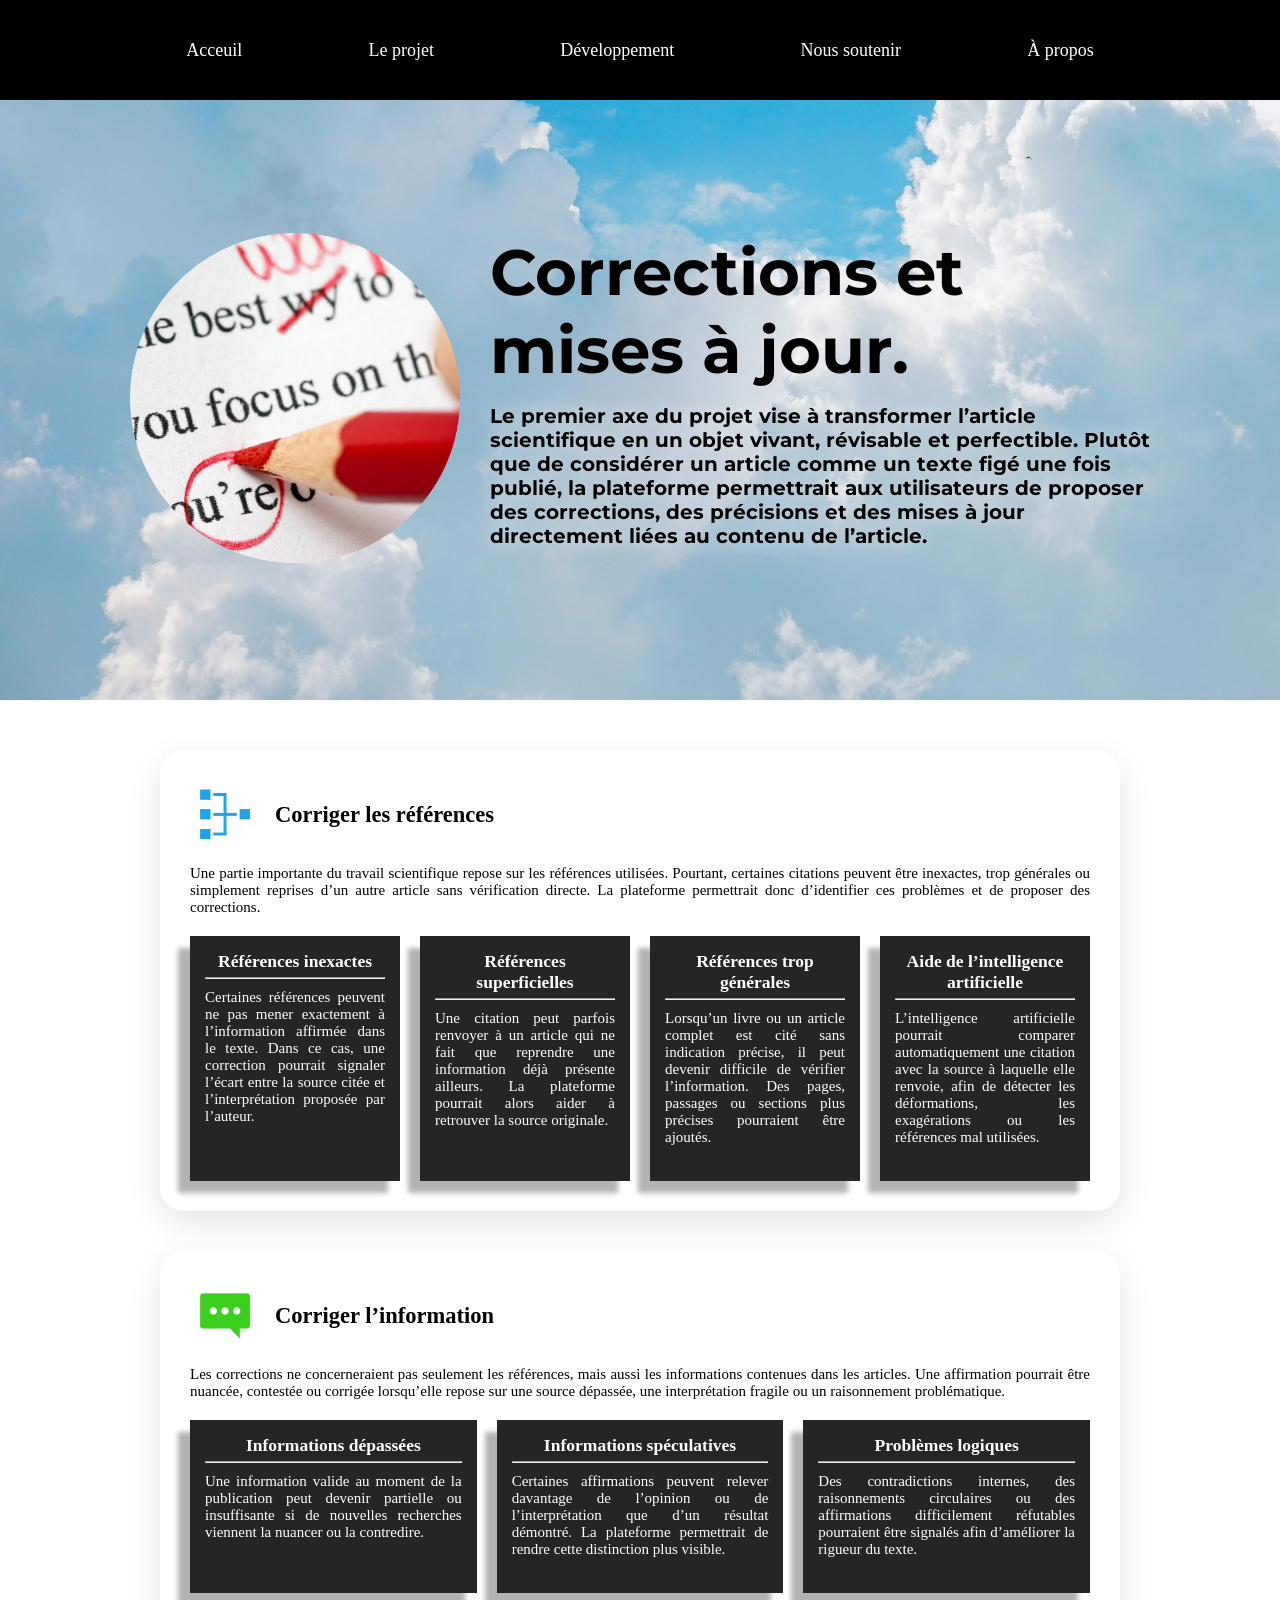
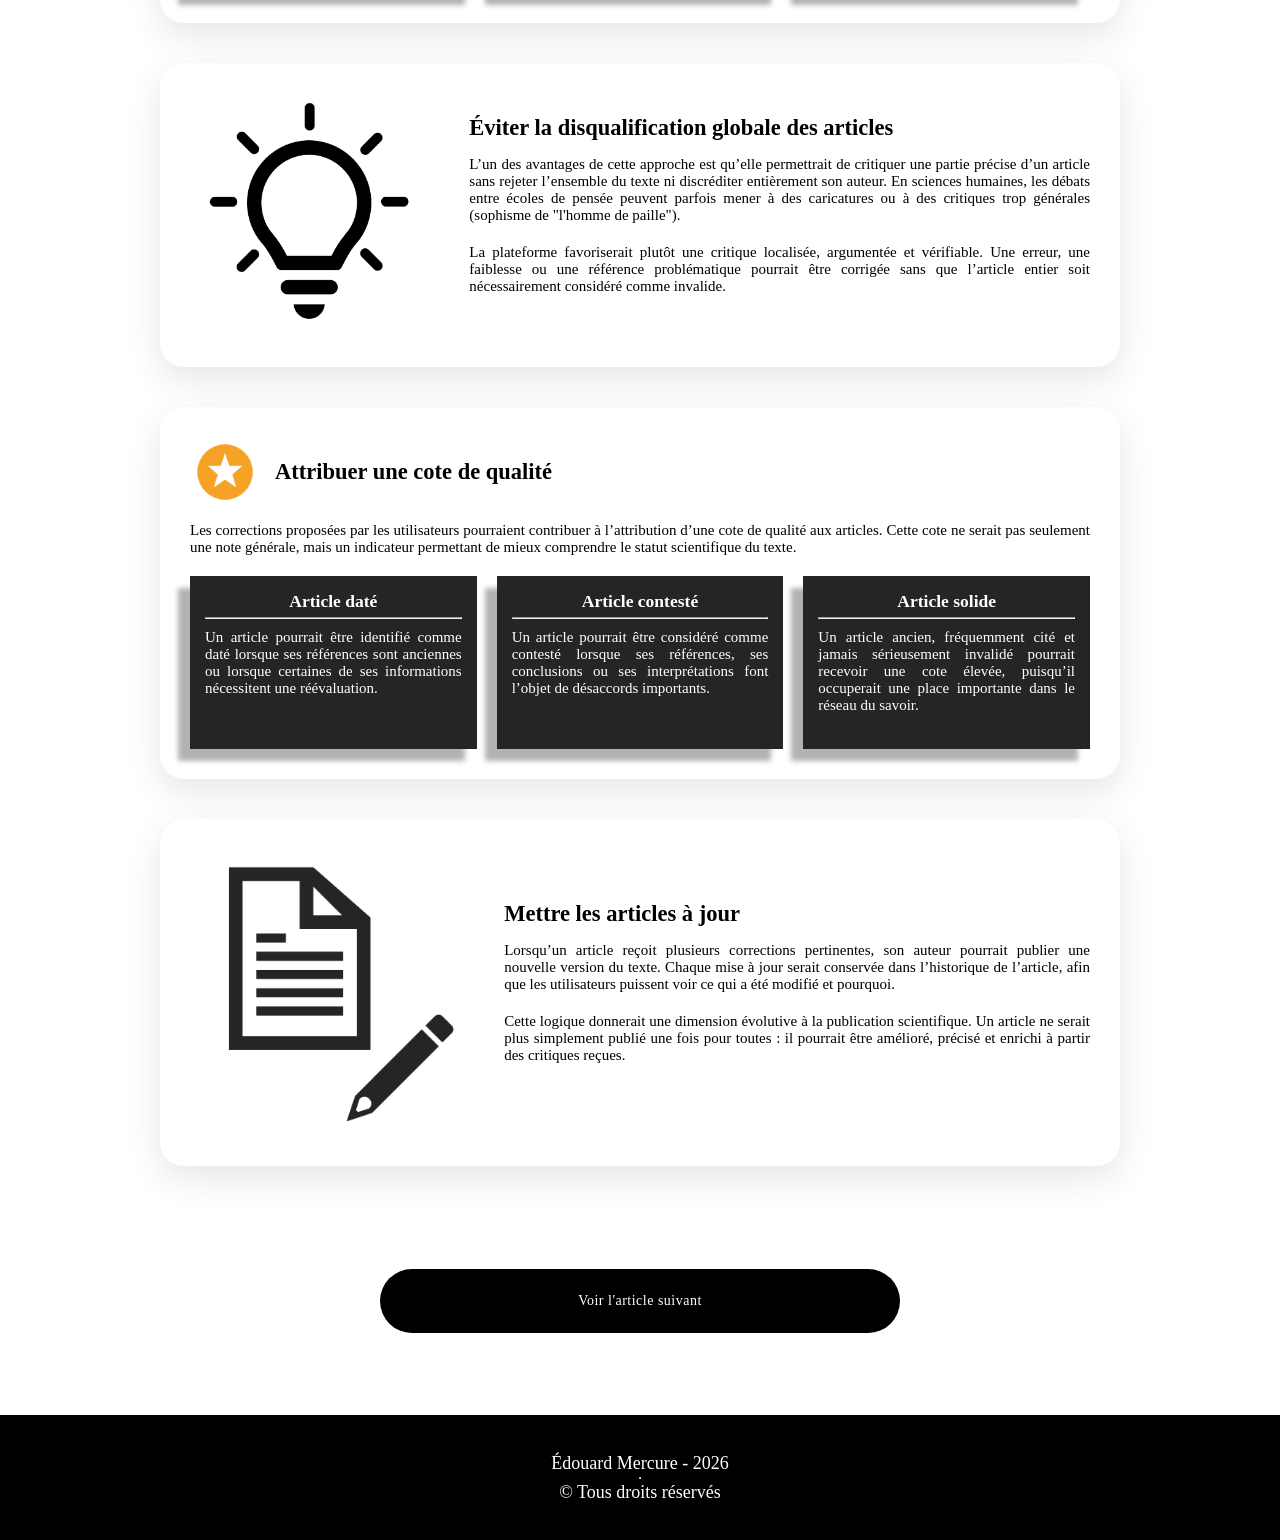
==== commit 7e3cfd38: "Ajout d'éléments exigés (lien externe, modificateurs de police, liste, etc.)" ====
--- a/info1.html
+++ b/info1.html
@@ -22,9 +22,9 @@
         <ul class="header-container">
             <li><a href="index.html">Acceuil</a></li>
             <li><a href="projet.html">Le projet</a></li>
-            <li><a href="">Développement</a></li>
-            <li><a href="">Nous soutenir</a></li>
-            <li><a href="">À propos</a></li>
+            <li><a href="javascript:void(0)">Développement</a></li>
+            <li><a href="javascript:void(0)">Nous soutenir</a></li>
+            <li><a href="javascript:void(0)">À propos</a></li>
         </ul>
     </header>
 
@@ -45,202 +45,213 @@
             </div>
         </div>
 
-    <div class="main-container info">
-
-        <section class="container">
-            <div class="section-titre">
-                <img src="img/info1-icone1.png" alt="Icône référence">
-                <h2>Corriger les références</h2>
+        <div class="main-container info">
+
+            <section class="container">
+                <div class="section-titre">
+                    <img src="img/info1-icone1.png" alt="Icône référence">
+                    <h2>Corriger les références</h2>
+                </div>
+
+                <p>
+                    Une partie importante du travail scientifique repose sur les références utilisées.
+                    Pourtant, certaines citations peuvent être inexactes, trop générales ou simplement
+                    reprises d’un autre article sans vérification directe. La plateforme permettrait
+                    donc d’identifier ces problèmes et de proposer des corrections.
+                </p>
+
+                <div class="sub-container">
+                    <article>
+                        <h3>Références inexactes</h3>
+                        <hr>
+                        <p>
+                            Certaines références peuvent ne pas mener exactement à l’information
+                            affirmée dans le texte. Dans ce cas, une correction pourrait signaler
+                            l’écart entre la source citée et l’interprétation proposée par l’auteur.
+                        </p>
+                    </article>
+
+                    <article>
+                        <h3>Références superficielles</h3>
+                        <hr>
+                        <p>
+                            Une citation peut parfois renvoyer à un article qui ne fait que reprendre
+                            une information déjà présente ailleurs. La plateforme pourrait alors aider
+                            à retrouver la source originale.
+                        </p>
+                    </article>
+
+                    <article>
+                        <h3>Références trop générales</h3>
+                        <hr>
+                        <p>
+                            Lorsqu’un livre ou un article complet est cité sans indication précise,
+                            il peut devenir difficile de vérifier l’information. Des pages, passages
+                            ou sections plus précises pourraient être ajoutés.
+                        </p>
+                    </article>
+
+                    <article>
+                        <h3>Aide de l’intelligence artificielle</h3>
+                        <hr>
+                        <p>
+                            L’intelligence artificielle pourrait comparer automatiquement une citation
+                            avec la source à laquelle elle renvoie, afin de détecter les déformations,
+                            les exagérations ou les références mal utilisées.
+                        </p>
+                    </article>
+                </div>
+            </section>
+
+            <section class="container">
+                <div class="section-titre">
+                    <img src="img/info1-icone2.png" alt="Icône bulle de texte">
+                    <h2>Corriger l’information</h2>
+                </div>
+
+                <p>
+                    Les corrections ne concerneraient pas seulement les références, mais aussi les
+                    informations contenues dans les articles. Une affirmation pourrait être nuancée,
+                    contestée ou corrigée lorsqu’elle repose sur une source dépassée, une interprétation
+                    fragile ou un raisonnement problématique.
+                </p>
+
+                <div class="sub-container">
+                    <article>
+                        <h3>Informations dépassées</h3>
+                        <hr>
+                        <p>
+                            Une information valide au moment de la publication peut devenir partielle
+                            ou insuffisante si de nouvelles recherches viennent la nuancer ou la contredire.
+                        </p>
+                    </article>
+
+                    <article>
+                        <h3>Informations spéculatives</h3>
+                        <hr>
+                        <p>
+                            Certaines affirmations peuvent relever davantage de l’opinion ou de
+                            l’interprétation que d’un résultat démontré. La plateforme permettrait
+                            de rendre cette distinction plus visible.
+                        </p>
+                    </article>
+
+                    <article class="large">
+                        <h3>Problèmes logiques</h3>
+                        <hr>
+                        <p>
+                            Des contradictions internes, des raisonnements circulaires ou des affirmations
+                            difficilement réfutables pourraient être signalés afin d’améliorer la rigueur
+                            du texte.
+                        </p>
+                    </article>
+                </div>
+            </section>
+
+            <section class="container type2">
+                <div class="section-img">
+                    <img src="img/info-icone-ampoule.png" alt="Icône ampoule">
+                </div>
+                <div class="section-txt">
+                    <h2>Éviter la disqualification globale des articles</h2>
+
+                    <p>
+                        L’un des avantages de cette approche est qu’elle permettrait de critiquer une partie
+                        précise d’un article sans rejeter l’ensemble du texte ni discréditer entièrement son
+                        auteur. En sciences humaines, les débats entre écoles de pensée peuvent parfois mener
+                        à des caricatures ou à des critiques trop générales (sophisme de "l'homme de paille").
+                    </p>
+
+                    <p>
+                        La plateforme favoriserait plutôt une critique localisée, argumentée et vérifiable.
+                        Une erreur, une faiblesse ou une référence problématique pourrait être corrigée sans
+                        que l’article entier soit nécessairement considéré comme invalide.
+                    </p>
+                </div>
+            </section>
+
+            <section class="container">
+                <div class="section-titre">
+                    <img src="img/info1-icone3.png" alt="Icône étoile">
+                    <h2>Attribuer une cote de qualité</h2>
+                </div>
+                
+
+                <p>
+                    Les corrections proposées par les utilisateurs pourraient contribuer à l’attribution
+                    d’une cote de qualité aux articles. Cette cote ne serait pas seulement une note générale,
+                    mais un indicateur permettant de mieux comprendre le statut scientifique du texte.
+                </p>
+
+                <div class="sub-container">
+                    <article>
+                        <h3>Article daté</h3>
+                        <hr>
+                        <p>
+                            Un article pourrait être identifié comme daté lorsque ses références sont
+                            anciennes ou lorsque certaines de ses informations nécessitent une réévaluation.
+                        </p>
+                    </article>
+
+                    <article>
+                        <h3>Article contesté</h3>
+                        <hr>
+                        <p>
+                            Un article pourrait être considéré comme contesté lorsque ses références,
+                            ses conclusions ou ses interprétations font l’objet de désaccords importants.
+                        </p>
+                    </article>
+
+                    <article class="large">
+                        <h3>Article solide</h3>
+                        <hr>
+                        <p>
+                            Un article ancien, fréquemment cité et jamais sérieusement invalidé pourrait
+                            recevoir une cote élevée, puisqu’il occuperait une place importante dans le
+                            réseau du savoir.
+                        </p>
+                    </article>
+                </div>
+            </section>
+
+            <section class="container type2">
+                <div class="section-img">
+                    <img src="img/info-icone-edition.png" alt="Icône document et crayon">
+                </div>
+                
+                <div class="section-txt">
+                    <h2>Mettre les articles à jour</h2>
+
+                    <p>
+                        Lorsqu’un article reçoit plusieurs corrections pertinentes, son auteur pourrait publier
+                        une nouvelle version du texte. Chaque mise à jour serait conservée dans l’historique de
+                        l’article, afin que les utilisateurs puissent voir ce qui a été modifié et pourquoi.
+                    </p>
+
+                    <p>
+                        Cette logique donnerait une dimension évolutive à la publication scientifique.
+                        Un article ne serait plus simplement publié une fois pour toutes : il pourrait être
+                        amélioré, précisé et enrichi à partir des critiques reçues.
+                    </p>
+                </div>
+            </section>
+
+            <div class="container-btn">
+                <a href="info2.html" class="btn">Voir l'article suivant</a>
             </div>
 
-            <p>
-                Une partie importante du travail scientifique repose sur les références utilisées.
-                Pourtant, certaines citations peuvent être inexactes, trop générales ou simplement
-                reprises d’un autre article sans vérification directe. La plateforme permettrait
-                donc d’identifier ces problèmes et de proposer des corrections.
-            </p>
-
-            <div class="sub-container">
-                <article>
-                    <h3>Références inexactes</h3>
-                    <hr>
-                    <p>
-                        Certaines références peuvent ne pas mener exactement à l’information
-                        affirmée dans le texte. Dans ce cas, une correction pourrait signaler
-                        l’écart entre la source citée et l’interprétation proposée par l’auteur.
-                    </p>
-                </article>
-
-                <article>
-                    <h3>Références superficielles</h3>
-                    <hr>
-                    <p>
-                        Une citation peut parfois renvoyer à un article qui ne fait que reprendre
-                        une information déjà présente ailleurs. La plateforme pourrait alors aider
-                        à retrouver la source originale.
-                    </p>
-                </article>
-
-                <article>
-                    <h3>Références trop générales</h3>
-                    <hr>
-                    <p>
-                        Lorsqu’un livre ou un article complet est cité sans indication précise,
-                        il peut devenir difficile de vérifier l’information. Des pages, passages
-                        ou sections plus précises pourraient être ajoutés.
-                    </p>
-                </article>
-
-                <article>
-                    <h3>Aide de l’intelligence artificielle</h3>
-                    <hr>
-                    <p>
-                        L’intelligence artificielle pourrait comparer automatiquement une citation
-                        avec la source à laquelle elle renvoie, afin de détecter les déformations,
-                        les exagérations ou les références mal utilisées.
-                    </p>
-                </article>
-            </div>
-        </section>
-
-        <section class="container">
-            <div class="section-titre">
-                <img src="img/info1-icone2.png" alt="Icône bulle de texte">
-                <h2>Corriger l’information</h2>
-            </div>
-
-            <p>
-                Les corrections ne concerneraient pas seulement les références, mais aussi les
-                informations contenues dans les articles. Une affirmation pourrait être nuancée,
-                contestée ou corrigée lorsqu’elle repose sur une source dépassée, une interprétation
-                fragile ou un raisonnement problématique.
-            </p>
-
-            <div class="sub-container">
-                <article>
-                    <h3>Informations dépassées</h3>
-                    <hr>
-                    <p>
-                        Une information valide au moment de la publication peut devenir partielle
-                        ou insuffisante si de nouvelles recherches viennent la nuancer ou la contredire.
-                    </p>
-                </article>
-
-                <article>
-                    <h3>Informations spéculatives</h3>
-                    <hr>
-                    <p>
-                        Certaines affirmations peuvent relever davantage de l’opinion ou de
-                        l’interprétation que d’un résultat démontré. La plateforme permettrait
-                        de rendre cette distinction plus visible.
-                    </p>
-                </article>
-
-                <article class="large">
-                    <h3>Problèmes logiques</h3>
-                    <hr>
-                    <p>
-                        Des contradictions internes, des raisonnements circulaires ou des affirmations
-                        difficilement réfutables pourraient être signalés afin d’améliorer la rigueur
-                        du texte.
-                    </p>
-                </article>
-            </div>
-        </section>
-
-        <section class="container type2">
-            <div class="section-img">
-                <img src="img/info-icone-ampoule.png" alt="Icône ampoule">
-            </div>
-            <div class="section-txt">
-                <h2>Éviter la disqualification globale des articles</h2>
-
-                <p>
-                    L’un des avantages de cette approche est qu’elle permettrait de critiquer une partie
-                    précise d’un article sans rejeter l’ensemble du texte ni discréditer entièrement son
-                    auteur. En sciences humaines, les débats entre écoles de pensée peuvent parfois mener
-                    à des caricatures ou à des critiques trop générales (sophisme de "l'homme de paille").
-                </p>
-
-                <p>
-                    La plateforme favoriserait plutôt une critique localisée, argumentée et vérifiable.
-                    Une erreur, une faiblesse ou une référence problématique pourrait être corrigée sans
-                    que l’article entier soit nécessairement considéré comme invalide.
-                </p>
-            </div>
-        </section>
-
-        <section class="container">
-            <div class="section-titre">
-                <img src="img/info1-icone3.png" alt="Icône étoile">
-                <h2>Attribuer une cote de qualité</h2>
-            </div>
-            
-
-            <p>
-                Les corrections proposées par les utilisateurs pourraient contribuer à l’attribution
-                d’une cote de qualité aux articles. Cette cote ne serait pas seulement une note générale,
-                mais un indicateur permettant de mieux comprendre le statut scientifique du texte.
-            </p>
-
-            <div class="sub-container">
-                <article>
-                    <h3>Article daté</h3>
-                    <hr>
-                    <p>
-                        Un article pourrait être identifié comme daté lorsque ses références sont
-                        anciennes ou lorsque certaines de ses informations nécessitent une réévaluation.
-                    </p>
-                </article>
-
-                <article>
-                    <h3>Article contesté</h3>
-                    <hr>
-                    <p>
-                        Un article pourrait être considéré comme contesté lorsque ses références,
-                        ses conclusions ou ses interprétations font l’objet de désaccords importants.
-                    </p>
-                </article>
-
-                <article class="large">
-                    <h3>Article solide</h3>
-                    <hr>
-                    <p>
-                        Un article ancien, fréquemment cité et jamais sérieusement invalidé pourrait
-                        recevoir une cote élevée, puisqu’il occuperait une place importante dans le
-                        réseau du savoir.
-                    </p>
-                </article>
-            </div>
-        </section>
-
-        <section class="container type2">
-            <div class="section-img">
-                <img src="img/info-icone-edition.png" alt="Icône document et crayon">
-            </div>
-            
-            <div class="section-txt">
-                <h2>Mettre les articles à jour</h2>
-
-                <p>
-                    Lorsqu’un article reçoit plusieurs corrections pertinentes, son auteur pourrait publier
-                    une nouvelle version du texte. Chaque mise à jour serait conservée dans l’historique de
-                    l’article, afin que les utilisateurs puissent voir ce qui a été modifié et pourquoi.
-                </p>
-
-                <p>
-                    Cette logique donnerait une dimension évolutive à la publication scientifique.
-                    Un article ne serait plus simplement publié une fois pour toutes : il pourrait être
-                    amélioré, précisé et enrichi à partir des critiques reçues.
-                </p>
-            </div>
-        </section>
-    </div>
+        </div>
     </main>
 
     <footer>
         <div class="footer-container">
-            <p>&copy; Tous droits réservés - Édouard Mercure 2026</p>
+            <p>Édouard Mercure - 2026</p>
+            <hr>
+            <p>
+                <a href="https://vitrinelinguistique.oqlf.gouv.qc.ca/25282/les-abreviations-et-les-symboles/les-symboles/emploi-du-symbole-c-pour-le-droit-dauteur" target="_blank">
+                    &copy; Tous droits réservés
+                </a>
+            </p>
         </div>
     </footer>
 </body>
--- a/css/style.css
+++ b/css/style.css
@@ -15,7 +15,9 @@
     --footer-bkg-color:black;
     --article-txt-color:white;
     --article-bkg-color:rgb(37, 37, 37);
+    --article-bkg-color-hover:rgb(73, 73, 73);
     --article-shadow-color:rgba(0, 0, 0, 0.3);
+    --img-hover-filter-color:white;
 }
 
 * {
@@ -29,6 +31,33 @@
     font-size: 15px;
     text-align: justify;
 }
+
+@keyframes apparitionHero-img {
+    from {
+        opacity: 0;
+        transform: scale(0.9);
+    }
+
+    to {
+        opacity: 1;
+        transform: scale(1);
+    }
+}
+
+@keyframes apparitionHero-txt {
+    from {
+        opacity: 0;
+        transform: scale(0.9);
+        transform:translateY(15px);
+    }
+
+    to {
+        opacity: 1;
+        transform: scale(1);
+        transform:translateY(0px);
+    }
+}
+
 
 body {
     min-height: 100vh; /* Le body doit faire au moins la hauteur du viewport */
@@ -133,8 +162,16 @@
 
             font-family:Montserrat; 
 
-            width:100%;
-            min-height: clamp(360px, 50vh, 500px); /* clamp(valeur-min, valeur-idéale, valeur-max) */
+            width:100%;         
+            height:475px;
+
+            @media (min-width: 1200px) {
+                height:600px;
+            }
+
+            @media (max-width: 767px) {
+                height:375px;
+            }
 
             text-align:center;
 
@@ -144,15 +181,28 @@
             background-attachment: fixed;
 
                 img{
-                      width: clamp(175px, 35vw, 275px);  /* clamp(valeur-min, valeur-idéale, valeur-max) */
+                    animation: apparitionHero-img 1.25s ease-out;
+                    width: clamp(175px, 35vw, 275px);  /* clamp(valeur-min, valeur-idéale, valeur-max) */
+
+                    width:275px;         
+
+                    @media (min-width: 1200px) {
+                        width:350px;  
+                    }
+
+                    @media (max-width: 767px) {
+                        width:200px;  
+                    }
                 }
 
                 .hero-text h1 {
+                    animation: apparitionHero-txt 1.25s ease-out;
                     font-size: clamp(36px, 5vw, 65px); /* clamp(valeur-min, valeur-idéale, valeur-max) */
                     margin-bottom: 15px;
                 }
 
                     p{
+                        animation: apparitionHero-txt 1.25s ease-out;
                         font-size: clamp(14px, 1.6vw, 20px); /* clamp(valeur-min, valeur-idéale, valeur-max) */
                         text-shadow: 0px 0px 2dvh var(--hero-txt-shadow-color);
                         margin-bottom:20px; 
@@ -177,13 +227,21 @@
             background-color: var(--main-container-color);
 
             .img-container{
+                
+                overflow: hidden;
                 width : 500px;
                 height: 300px;
+                
 
                 img{
                     width: 100%;
                     height: 100%;
                     object-fit: cover;
+                    transition: all 0.5s ease; 
+                }
+
+                :hover{
+                    transform: scale(1.05);       /* zoom léger */
                 }
             }
 
@@ -228,12 +286,22 @@
     }
 
     footer{
-        height: 75px;
+        height: 100px;
+        @media (min-width: 1200px) {
+                height: 125px;
+        }
+
+        @media (max-width: 767px) {
+            height: 75px;    
+            font-size: 14px;    
+        }
+
         background-color: var(--footer-bkg-color);
         color:var(--footer-txt-color);
 
         .footer-container{
             display:flex;
+            flex-direction: column;
             justify-content: center;
             align-items:center;
 
@@ -241,17 +309,34 @@
             height: 100%;
 
             margin: 0 auto;
-            padding:0px;
+            padding: 40px 0;
 
             @media (min-width: 1200px) {
                     font-size: 18px;  
             }
 
-            li{
-                list-style: none;
+            a:link {
+                text-decoration: none;
+                color: var(--header-txt-color);
+            }
+
+            a:visited {
+                text-decoration: none;
+                color: var(--header-txt-color);
+            }
+            
+            a:link {
+                text-decoration: none;
+                color: var(--header-txt-color);
+            }
+
+            a:hover{
+                text-decoration:underline;
+            }
+
+            p{
                 color:var(--footer-txt-color);
-                padding:0px 10px;
-
+                padding:3px 0px;
             }
         }
     }
--- a/css/info.css
+++ b/css/info.css
@@ -1,3 +1,17 @@
+@keyframes apparitionHero-txt {
+    from {
+        opacity: 0;
+        transform: scale(0.9);
+        transform:translateX(-15px);
+    }
+
+    to {
+        opacity: 1;
+        transform: scale(1);
+        transform:translateY(0px);
+    }
+}
+
 body.info{
     main.info {
         width:100%;
@@ -5,8 +19,6 @@
         flex-direction: column;
         flex:1;
 
-
-
         .hero{
             display:flex;
             flex-direction: row;
@@ -54,13 +66,12 @@
                     object-fit: contain;
 
                     @media (min-width: 1200px) {
-                        width:350px;
+                        width:330px;
                     }
                 }
 
                 .hero-text{
                     text-align:left;
-
                 }
             }
         }
@@ -114,9 +125,17 @@
             }
 
             img.centrer{
-                    width: 65%;
-                    display: block;
-                    margin: 30px auto;
+                width: 60%;
+                display: block;
+                margin: 60px auto 30px auto;
+
+                @media (min-width: 1200px) {
+                    width: 50%;
+                }
+
+                @media (max-width: 767px) {
+                    width: 80%; 
+                }
             }
 
             .section-titre {
@@ -164,7 +183,6 @@
                         text-align: center;
                     }
                 }
-
             }
 
             .sub-container {
@@ -181,18 +199,35 @@
                 color: var(--article-txt-color);
                 background-color: var(--article-bkg-color);
                 box-shadow: -12px 12px 5px var(--article-shadow-color);
-            }
-
+
+                 transition: all 0.25s ease;
+            }
+
+            .sub-container article:hover {
+                background-color: var(--article-bkg-color-hover);
+            }
         }
 
         .container.type2{
-                display: flex;
-                align-items: center;
-
-                @media (max-width: 767px) {
-                    flex-direction:column;
-                }
-        }
-
-
+            display: flex;
+            align-items: center;
+
+            @media (max-width: 767px) {
+                flex-direction:column;
+            }
+        }
+
+        .container-btn{
+            width:100%;
+            display: flex;
+            justify-content:center;
+
+            .btn{
+                margin:8% 0 5% 0;
+                width:50%;
+                text-align: center;
+                padding: 24px 28px;
+            }
+        }
+    }
 }
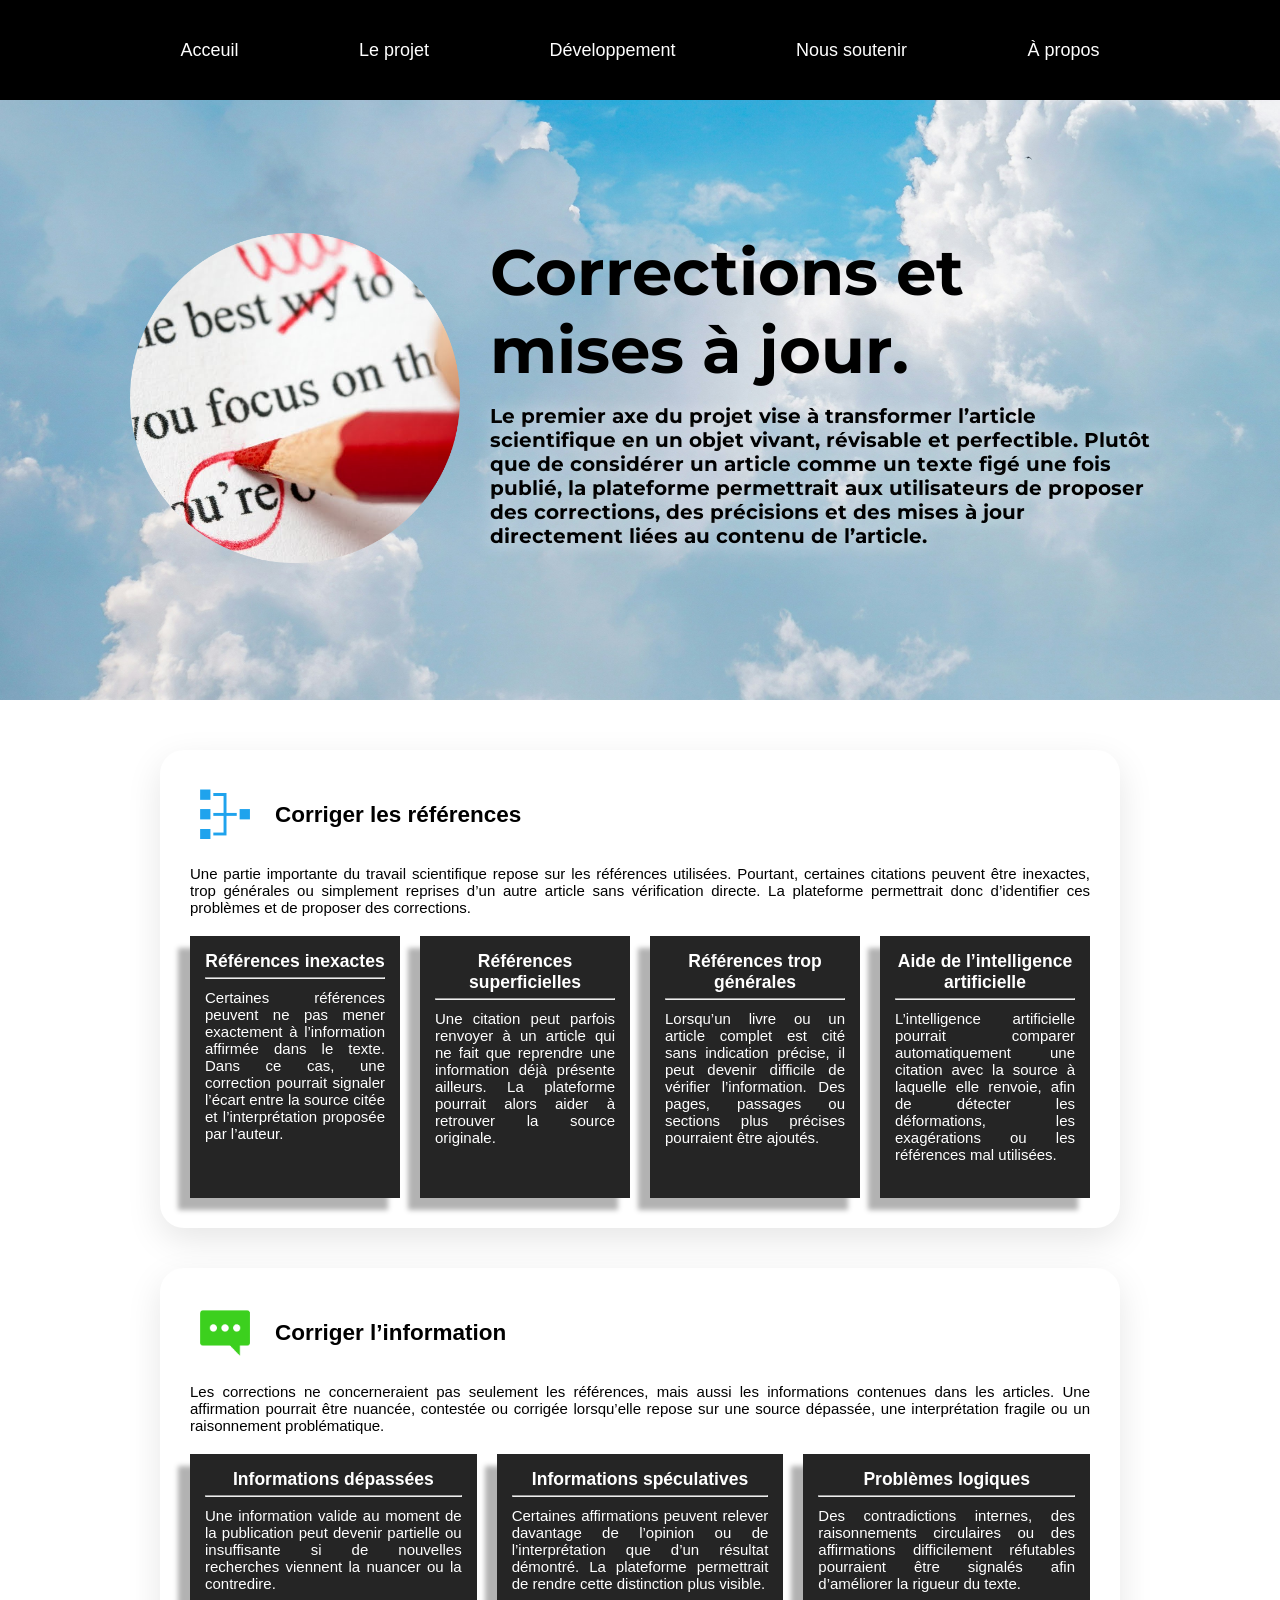
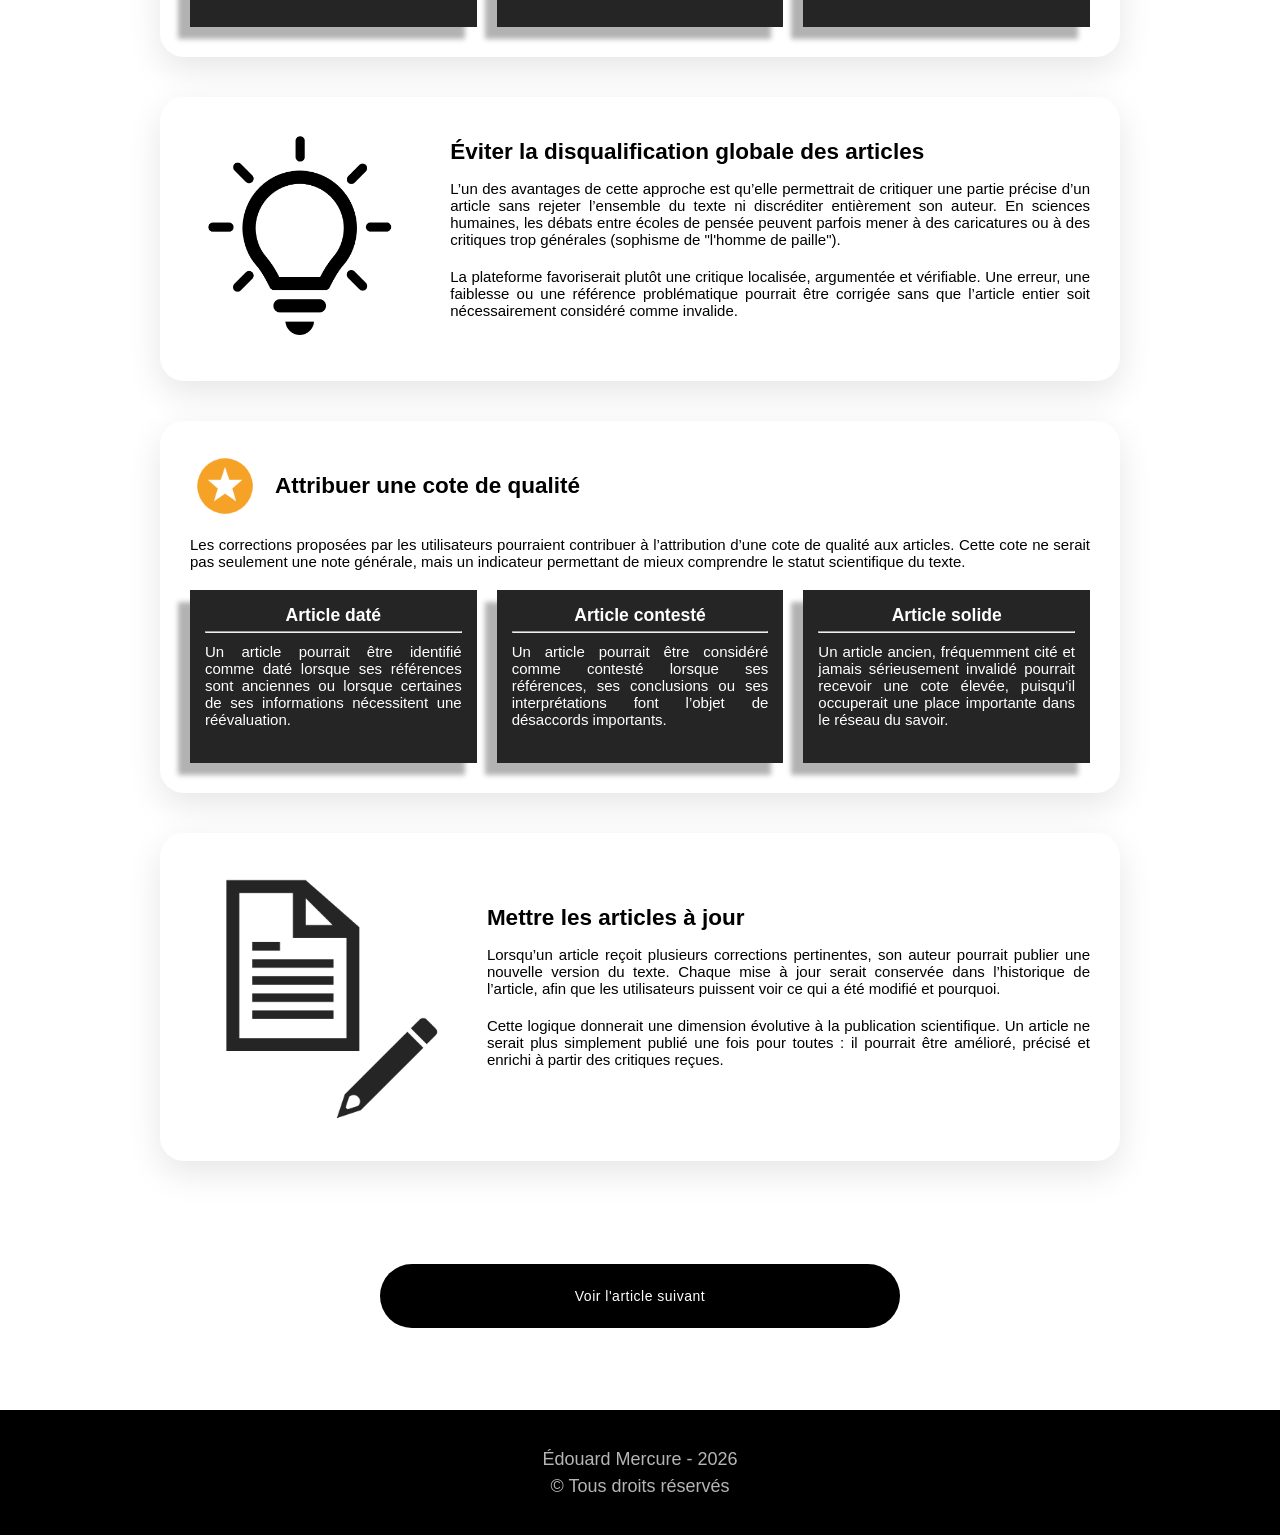
==== commit d7814d84: "Correction du code pour conformité avec valideur W3C" ====
--- a/info1.html
+++ b/info1.html
@@ -246,7 +246,6 @@
     <footer>
         <div class="footer-container">
             <p>Édouard Mercure - 2026</p>
-            <hr>
             <p>
                 <a href="https://vitrinelinguistique.oqlf.gouv.qc.ca/25282/les-abreviations-et-les-symboles/les-symboles/emploi-du-symbole-c-pour-le-droit-dauteur" target="_blank">
                     &copy; Tous droits réservés
--- a/css/style.css
+++ b/css/style.css
@@ -1,33 +1,35 @@
 :root {
-    --header-txt-color:white;
-    --header-bkg-color:black;
-    --btn-txt-color:white;
-    --btn-bkg-color:black;
-    --btn-hover-bkg-color:#32bddc;
-    --hero-txt-shadow-color:rgba(255, 255, 255, 0.9);
-    --main-container-color:white;
-    --main-container-link-color:black;
-    --main-container-link-hover-color:#32bddc;
-    --main-container-shadow-color:rgba(0, 0, 0, 0.1);
-    --main-container-projet-color:rgba(255, 255, 255, 0.7);
-    --container-shadow-color:rgba(0, 0, 0, 0.1);
-    --footer-txt-color:white;
-    --footer-bkg-color:black;
-    --article-txt-color:white;
-    --article-bkg-color:rgb(37, 37, 37);
-    --article-bkg-color-hover:rgb(73, 73, 73);
-    --article-shadow-color:rgba(0, 0, 0, 0.3);
-    --img-hover-filter-color:white;
+    --aside-bkg-color: rgba(0, 0, 0, 0.6);
+    --aside-txt-color: white;
+    --article-txt-color: white;
+    --article-bkg-color: rgb(37, 37, 37);
+    --article-bkg-color-hover: rgb(73, 73, 73);
+    --article-shadow-color: rgba(0, 0, 0, 0.3);
+    --btn-txt-color: white;
+    --btn-bkg-color: black;
+    --btn-hover-bkg-color: #32bddc;
+    --container-shadow-color: rgba(0, 0, 0, 0.1);
+    --header-txt-color: white;
+    --header-bkg-color: black;
+    --hero-txt-shadow-color: rgba(255, 255, 255, 0.9);
+    --img-hover-filter-color: white;
+    --main-container-color: white;
+    --main-container-link-color: black;
+    --main-container-link-hover-color: #32bddc;
+    --main-container-shadow-color: rgba(0, 0, 0, 0.1);
+    --main-container-projet-color: rgba(255, 255, 255, 0.7);
+    --footer-txt-color: rgb(181, 181, 181);
+    --footer-bkg-color: black;
 }
 
 * {
     margin: 0;
     padding: 0;
-    box-sizing: border-box; /* Le contenu s’ajuste pour faire rentrer padding + border dans la largeur et hauteur */
-}
-
-html{
-    font-family: 'Trebuchet MS';
+    box-sizing: border-box;
+}
+
+html {
+    font-family: "Trebuchet MS", sans-serif;
     font-size: 15px;
     text-align: justify;
 }
@@ -47,329 +49,268 @@
 @keyframes apparitionHero-txt {
     from {
         opacity: 0;
-        transform: scale(0.9);
-        transform:translateY(15px);
+        transform: scale(0.9) translateY(15px);
     }
 
     to {
         opacity: 1;
-        transform: scale(1);
-        transform:translateY(0px);
-    }
-}
-
+        transform: scale(1) translateY(0);
+    }
+}
 
 body {
-    min-height: 100vh; /* Le body doit faire au moins la hauteur du viewport */
+    min-height: 100vh;
     display: flex;
     flex-direction: column;
-
-    header {
-        display:flex;
-        justify-content: flex-start;
-        flex-direction: row;
-
-        width:100%;
-        height: 100px;
-
-        background-color: var(--header-bkg-color);
-        color:var(--header-txt-color);
-
-        a:link {
-            text-decoration: none;
-            color: var(--header-txt-color);
-        }
-
-        a:visited {
-            text-decoration: none;
-            color: var(--header-txt-color);
-        }
-        
-        a:link {
-            text-decoration: none;
-            color: var(--header-txt-color);
-        }
-
-        a:visited {
-            text-decoration: none;
-            color: var(--header-txt-color);
-        }
-
-        a:hover{
-           text-decoration:underline;
-        }
-
-        /* a:active{
-           color:rgb(70, 221, 255);
-           font-weight:bold; 
-        } */
-
-        .header-container{
-            display:flex;
-            justify-content: space-evenly;
-            align-items:center;
-
-            width:1000px;
-            @media (min-width: 1200px) {
-                width:1200px;
-            }
-
-            margin: 0 auto; /* retire les marges verticales, ajuste automatiquement les marges horizontales*/
-            padding:30px;
-
-            li{
-                list-style: none; /* retrait des puces */
-                color:var(--header-txt-color);
-                padding:0px 10px;
-
-                @media (min-width: 1200px) {
-                    font-size: 18px;  
-                 }
-            }
-        }
-    }
-
-    .btn {
-        display: inline-block; /* élément aligné sur la ligne + contrôlable comme un bloc */
-
-        background-color: var(--btn-bkg-color);
-        color: var(--btn-txt-color);
-
-        padding: 14px 28px;
-        border-radius: 999px;
-
-        font-size: 14px;
-        letter-spacing: 0.5px;
-        text-decoration: none; /*sert à enlever les décorations/le soulignement du texte avec lien */ 
-
-        transition: all 0.25s ease;
-    }
-
-    .btn:hover {
-        background-color: var(--btn-hover-bkg-color);
-    }
-
-
-    main {
-        width:100%;
-        flex: 1; /* = flex: 0 0 auto, pour son comportement à lui-même; (flex: <flex-grow> <flex-shrink> <flex-basis>) */
-
-        .hero{
-            display:flex;
-            flex-direction: column;
-            justify-content: center; /*  axe vertical / principal */
-            align-items:center; /*  axe horizontal / secondaire */
-
-            font-family:Montserrat; 
-
-            width:100%;         
-            height:475px;
-
-            @media (min-width: 1200px) {
-                height:600px;
-            }
-
-            @media (max-width: 767px) {
-                height:375px;
-            }
-
-            text-align:center;
-
-            background-image:url(../img/hero-background3.jpg);
-            background-size: cover;
-            background-position: center;
-            background-attachment: fixed;
-
-                img{
-                    animation: apparitionHero-img 1.25s ease-out;
-                    width: clamp(175px, 35vw, 275px);  /* clamp(valeur-min, valeur-idéale, valeur-max) */
-
-                    width:275px;         
-
-                    @media (min-width: 1200px) {
-                        width:350px;  
-                    }
-
-                    @media (max-width: 767px) {
-                        width:200px;  
-                    }
-                }
-
-                .hero-text h1 {
-                    animation: apparitionHero-txt 1.25s ease-out;
-                    font-size: clamp(36px, 5vw, 65px); /* clamp(valeur-min, valeur-idéale, valeur-max) */
-                    margin-bottom: 15px;
-                }
-
-                    p{
-                        animation: apparitionHero-txt 1.25s ease-out;
-                        font-size: clamp(14px, 1.6vw, 20px); /* clamp(valeur-min, valeur-idéale, valeur-max) */
-                        text-shadow: 0px 0px 2dvh var(--hero-txt-shadow-color);
-                        margin-bottom:20px; 
-                        font-weight: bold;
-                    }
-
-                }     
-        }
-
-        .main-container{
-            display: flex;
-            align-items: center;
-
-            gap: 40px;
-            max-width: 1100px;  
-            width: 100%;         
-            margin: 70px auto;  
-            padding: 60px;
-
-            border-radius: 24px;
-            box-shadow: 0 12px 35px var(--main-container-shadow-color);
-            background-color: var(--main-container-color);
-
-            .img-container{
-                
-                overflow: hidden;
-                width : 500px;
-                height: 300px;
-                
-
-                img{
-                    width: 100%;
-                    height: 100%;
-                    object-fit: cover;
-                    transition: all 0.5s ease; 
-                }
-
-                :hover{
-                    transform: scale(1.05);       /* zoom léger */
-                }
-            }
-
-            .txt-container{
-                height: 300px;
-                width: 55%;
-                border: none;
-
-                h2{
-                    font-size: clamp(28px, 2.5vw, 32px);
-                    margin-bottom: 20px;
-                }
-
-                p{
-                    font-size: clamp(14px, 1.3vw, 18px);
-                    line-height: 1.6;
-                    margin-bottom: 25px;
-                }
-
-                a:not(.btn):link {
-                    text-decoration: none;
-                    color: var(--main-container-link-color);
-                }
-
-                a:not(.btn):visited {
-                    text-decoration: none;
-                    color: var(--main-container-link-color);
-                }
-
-                a:not(.btn):hover{
-                     text-decoration: none;
-                     color: var(--main-container-link-hover-color);
-                }
-            }
-
-            .txt-container.large {
-                text-align: center;
-                width: 100%;
-                height: 200px;
-            }
-        }
-    }
-
-    footer{
-        height: 100px;
-        @media (min-width: 1200px) {
-                height: 125px;
-        }
-
-        @media (max-width: 767px) {
-            height: 75px;    
-            font-size: 14px;    
-        }
-
-        background-color: var(--footer-bkg-color);
-        color:var(--footer-txt-color);
-
-        .footer-container{
-            display:flex;
-            flex-direction: column;
-            justify-content: center;
-            align-items:center;
-
-            width:100%;
-            height: 100%;
-
-            margin: 0 auto;
-            padding: 40px 0;
-
-            @media (min-width: 1200px) {
-                    font-size: 18px;  
-            }
-
-            a:link {
-                text-decoration: none;
-                color: var(--header-txt-color);
-            }
-
-            a:visited {
-                text-decoration: none;
-                color: var(--header-txt-color);
-            }
-            
-            a:link {
-                text-decoration: none;
-                color: var(--header-txt-color);
-            }
-
-            a:hover{
-                text-decoration:underline;
-            }
-
-            p{
-                color:var(--footer-txt-color);
-                padding:3px 0px;
-            }
-        }
-    }
-}
-
-
-/* ============================= */
-/* GRAND ÉCRAN : 1200px et plus */
-/* ============================= */
+}
+
+body header {
+    display: flex;
+    justify-content: flex-start;
+    flex-direction: row;
+
+    width: 100%;
+    height: 100px;
+
+    background-color: var(--header-bkg-color);
+    color: var(--header-txt-color);
+}
+
+body header a:link,
+body header a:visited {
+    text-decoration: none;
+    color: var(--header-txt-color);
+}
+
+body header a:hover {
+    text-decoration: underline;
+}
+
+body header .header-container {
+    display: flex;
+    justify-content: space-evenly;
+    align-items: center;
+
+    width: 1000px;
+
+    margin: 0 auto;
+    padding: 30px;
+}
+
+body header .header-container li {
+    list-style: none;
+    color: var(--header-txt-color);
+    padding: 0 10px;
+}
+
+body .btn {
+    display: inline-block;
+    background-color: var(--btn-bkg-color);
+    color: var(--btn-txt-color);
+
+    padding: 14px 28px;
+    border-radius: 999px;
+
+    font-size: 14px;
+    letter-spacing: 0.5px;
+    text-decoration: none;
+
+    transition: all 0.25s ease;
+}
+
+body .btn:hover {
+    background-color: var(--btn-hover-bkg-color);
+}
+
+body main {
+    width: 100%;
+    flex: 1;
+}
+
+body main .hero {
+    display: flex;
+    flex-direction: column;
+    justify-content: center;
+    align-items: center;
+
+    font-family: Montserrat, sans-serif;
+    text-align: center;
+
+    width: 100%;
+    height: 475px;
+
+    background-image: url("../img/hero-background3.jpg");
+    background-size: cover;
+    background-position: center;
+    background-attachment: fixed;
+}
+
+body main .hero img {
+    animation: apparitionHero-img 1.25s ease-out;
+
+    width: 275px;
+}
+
+body main .hero .hero-text h1 {
+    animation: apparitionHero-txt 1.25s ease-out;
+
+    font-size: clamp(36px, 5vw, 65px);
+    margin-bottom: 15px;
+}
+
+body main .hero p {
+    animation: apparitionHero-txt 1.25s ease-out;
+
+    font-size: clamp(14px, 1.6vw, 20px);
+    font-weight: bold;
+    text-shadow: 0 0 2dvh var(--hero-txt-shadow-color);
+    margin-bottom: 20px;
+}
+
+body main .main-container {
+    display: flex;
+    align-items: center;
+
+    max-width: 1100px;
+    width: 100%;
+
+    gap: 40px;
+    margin: 70px auto;
+    padding: 60px;
+    border-radius: 24px;
+
+    box-shadow: 0 12px 35px var(--main-container-shadow-color);
+    background-color: var(--main-container-color);
+}
+
+body main .main-container .img-container {
+    overflow: hidden;
+
+    width: 500px;
+    height: 300px;
+}
+
+body main .main-container .img-container img {
+    object-fit: cover;
+    transition: all 0.5s ease;
+
+    width: 100%;
+    height: 100%;
+}
+
+body main .main-container .img-container:hover img {
+    transform: scale(1.05);
+}
+
+body main .main-container .txt-container {
+    height: 300px;
+    width: 55%;
+
+    border: none;
+}
+
+body main .main-container .txt-container h2 {
+    font-size: clamp(28px, 2.5vw, 32px);
+    margin-bottom: 5px;
+}
+
+body main .main-container .txt-container hr {
+    margin-bottom: 20px;
+}
+
+body main .main-container .txt-container p {
+    margin-top: 15px;
+    font-size: clamp(14px, 1.3vw, 18px);
+    line-height: 1.6;
+    margin-bottom: 25px;
+}
+
+body main .main-container .txt-container a:not(.btn):link,
+body main .main-container .txt-container a:not(.btn):visited {
+    text-decoration: none;
+    color: var(--main-container-link-color);
+}
+
+body main .main-container .txt-container a:not(.btn):hover {
+    text-decoration: none;
+    color: var(--main-container-link-hover-color);
+}
+
+body main .main-container .txt-container.large {
+    text-align: center;
+    width: 100%;
+    height: 200px;
+}
+
+body footer {
+    height: 100px;
+    background-color: var(--footer-bkg-color);
+    color: var(--footer-txt-color);
+}
+
+body footer .footer-container {
+    display: flex;
+    flex-direction: column;
+    justify-content: center;
+    align-items: center;
+
+    width: 100%;
+    height: 100%;
+
+    margin: 0 auto;
+}
+
+body footer .footer-container a:link,
+body footer .footer-container a:visited {
+    text-decoration: none;
+    color: var(--footer-txt-color);
+}
+
+body footer .footer-container a:hover {
+    text-decoration: underline;
+}
+
+body footer .footer-container p, 
+body footer .footer-container a {
+    color: var(--footer-txt-color);
+    padding: 3px 0;
+}
+
 @media (min-width: 1200px) {
-}
-
-
-/* ============================= */
-/* ÉCRAN MOYEN : 768px à 1199px */
-/* ============================= */
+    body header .header-container {
+        width: 1200px;
+    }
+
+    body header .header-container li {
+        font-size: 18px;
+    }
+
+    body main .hero {
+        height: 600px;
+    }
+
+    body main .hero img {
+        width: 350px;
+    }
+
+    body footer {
+        height: 125px;
+    }
+
+    body footer .footer-container {
+        font-size: 18px;
+    }
+}
 
 @media (min-width: 768px) and (max-width: 1199px) {
-
-    .main-container {
+    body main .main-container {
         max-width: 85%;
         padding: 45px;
         gap: 30px;
     }
 }
 
-
-/* ============================= */
-/* PETIT ÉCRAN : moins de 768px */
-/* ============================= */
-
 @media (max-width: 767px) {
-
     body header {
         height: auto;
     }
@@ -381,14 +322,22 @@
         padding: 20px;
     }
 
-    body .main-container {
+    body main .hero {
+        height: 375px;
+    }
+
+    body main .hero img {
+        width: 200px;
+    }
+
+    body main .main-container {
         flex-direction: column;
         max-width: none;
         margin: 40px auto;
         gap: 25px;
     }
 
-    .main-container:has(> .txt-container:first-child) {
+    body main .main-container:has(> .txt-container:first-child) {
         flex-direction: column-reverse;
     }
 
@@ -403,8 +352,12 @@
         height: 220px;
     }
 
-    .footer-container {
+    body footer {
+        height: 75px;
+        font-size: 14px;
+    }
+
+    body footer .footer-container {
         text-align: center;
-        padding: 25px;
-    }
-}+    }
+}
--- a/css/info.css
+++ b/css/info.css
@@ -1,233 +1,216 @@
 @keyframes apparitionHero-txt {
     from {
         opacity: 0;
-        transform: scale(0.9);
-        transform:translateX(-15px);
+        transform: translateX(-15px) scale(0.9);
     }
 
     to {
         opacity: 1;
-        transform: scale(1);
-        transform:translateY(0px);
-    }
-}
-
-body.info{
-    main.info {
-        width:100%;
+        transform: translateY(0) scale(1);
+    }
+}
+
+body.info main.info {
+    width: 100%;
+    display: flex;
+    flex-direction: column;
+    flex: 1;
+}
+
+body.info main.info .hero {
+    display: flex;
+    flex-direction: row;
+    justify-content: center;
+    align-items: center;
+    padding: 0 25px;
+
+    min-height: clamp(360px, 50vh, 500px);
+    width: 100%;
+
+    background-image: url(../img/hero-background3.jpg);
+    background-size: cover;
+    background-position-y: center -250px;
+}
+
+body.info main.info .hero .hero-container {
+    max-width: 1100px;
+    width: 100%;
+    margin: 0 auto;
+    padding: 0 40px;
+    gap: 30px;
+
+    height: fit-content;
+    display: flex;
+    justify-content: start;
+    align-items: flex-start;
+}
+
+body.info main.info .hero .hero-container img {
+    width: clamp(175px, 30vw, 275px);
+    object-fit: contain;
+}
+
+body.info main.info .hero .hero-container .hero-text {
+    text-align: left;
+}
+
+body.info main.info .main-container.info {
+    display: flex;
+    flex: 1;
+    flex-direction: row;
+    justify-content: center;
+    flex-wrap: wrap;
+
+    gap: 0;
+    max-width: 1100px;
+    width: 100%;
+    margin: auto;
+    padding: 30px;
+
+    border-radius: 0;
+    box-shadow: 0 0 0 rgba(0, 0, 0, 0);
+    background-color: var(--main-container-color);
+}
+
+body.info main.info .container {
+    gap: 40px;
+    max-width: 1100px;
+    width: 100%;
+    margin: 20px 40px;
+    padding: 30px;
+
+    border-radius: 24px;
+    box-shadow: 0 12px 35px var(--container-shadow-color);
+    background-color: var(--main-container-color);
+}
+
+body.info main.info .container h1,
+body.info main.info .container h2 {
+    margin-bottom: 15px;
+}
+
+body.info main.info .container h3 {
+    text-align: center;
+    margin-bottom: 5px;
+}
+
+body.info main.info .container hr {
+    margin-bottom: 10px;
+}
+
+body.info main.info .container p {
+    margin-bottom: 20px;
+}
+
+body.info main.info .container img.centrer {
+    width: 60%;
+    display: block;
+    margin: 60px auto 30px auto;
+}
+
+body.info main.info .container .section-titre {
+    display: flex;
+    align-items: center;
+    gap: 15px;
+    margin-bottom: 15px;
+}
+
+body.info main.info .container .section-titre img {
+    width: 70px;
+    height: auto;
+}
+
+body.info main.info .container .section-titre h2 {
+    margin-bottom: 0;
+}
+
+body.info main.info .container .section-img img {
+    object-fit: contain;
+    width: 100%;
+}
+
+body.info main.info .container .sub-container {
+    display: flex;
+    flex-wrap: wrap;
+    gap: 20px;
+}
+
+body.info main.info .container .sub-container article {
+    flex: 1 1 200px;
+    max-width: none;
+
+    padding: 15px;
+    color: var(--article-txt-color);
+    background-color: var(--article-bkg-color);
+    box-shadow: -12px 12px 5px var(--article-shadow-color);
+
+    transition: all 0.25s ease;
+}
+
+body.info main.info .container .sub-container article:hover {
+    background-color: var(--article-bkg-color-hover);
+}
+
+body.info main.info .container.type2 {
+    display: flex;
+    align-items: center;
+}
+
+body.info main.info .container-btn {
+    width: 100%;
+    display: flex;
+    justify-content: center;
+}
+
+body.info main.info .container-btn .btn {
+    margin: 8% 0 5% 0;
+    width: 50%;
+    text-align: center;
+    padding: 24px 28px;
+}
+
+@media (min-width: 1200px) {
+    body.info main.info .hero {
+        height: 600px;
+        background-position-y: -800px;
+    }
+
+    body.info main.info .hero .hero-container img {
+        width: 330px;
+    }
+
+    body.info main.info .container img.centrer {
+        width: 50%;
+    }
+}
+
+@media (max-width: 767px) {
+    body.info main.info .container img.centrer {
+        width: 80%;
+    }
+
+    body.info main.info .container .section-titre {
+        justify-content: center;
+    }
+
+    body.info main.info .container .section-titre h2 {
+        text-align: center;
+    }
+
+    body.info main.info .container .section-img {
         display: flex;
+        justify-content: center;
+    }
+
+    body.info main.info .container .section-img img {
+        width: 50%;
+    }
+
+    body.info main.info .container .section-txt h2 {
+        text-align: center;
+    }
+
+    body.info main.info .container.type2 {
         flex-direction: column;
-        flex:1;
-
-        .hero{
-            display:flex;
-            flex-direction: row;
-            justify-content: center; 
-            align-items:center; 
-            padding: 0px 25px;
-
-            min-height: clamp(360px, 50vh, 500px); /* clamp(valeur-min, valeur-idéale, valeur-max) */
-            @media (min-width: 1200px) {
-                        height:600px;
-                    }
-
-            width:100%;
-
-            background-image:url(../img/hero-background3.jpg);
-            
-            @media (min-width: 1200px) {
-                background-position-y: -800px;
-            }
-
-            /* background-image: linear-gradient(to right, rgba(0,0,0,0.1), rgba(0,0,0,0)), url(../img/hero-background3.jpg); */
-
-            background-size:cover;
-            background-position-y: center -250px;
-
-            .hero-container{
-                max-width: 1100px;  
-                width:100%;
-                margin: 0px auto;
-                padding: 0 40px;
-                gap:30px;
-
-                height:fit-content;
-                display:flex;
-                justify-content:start;
-                align-items:flex-start;
-
-                                 /* @media (max-width: 767px) {
-                    align-items:center;
-                } */
-
-
-                img{
-                    width: clamp(175px, 30vw, 275px);  /* clamp(valeur-min, valeur-idéale, valeur-max) */
-                    object-fit: contain;
-
-                    @media (min-width: 1200px) {
-                        width:330px;
-                    }
-                }
-
-                .hero-text{
-                    text-align:left;
-                }
-            }
-        }
-
-        .main-container.info {
-            display: flex;
-            flex:1;
-            flex-direction: row;
-            justify-content: center;
-            flex-wrap: wrap; 
-
-            /* efface propriétés héritées (à reproduire pour style.css et projet.css et effacer en définitive???) */
-            gap: 0px;
-            max-width: 1100px;  
-            width: 100%;         
-            margin: auto;  
-            padding: 30px;
-
-            border-radius: 0px;
-            box-shadow: 0 0px 0px rgba(0, 0, 0, 0);
-            background-color: var(--main-container-color);
-        }
-
-        .container {
-            gap: 40px;
-            max-width: 1100px;  
-            width: 100%;         
-            margin: 20px 40px;
-            padding: 30px;
-
-            border-radius: 24px;
-            box-shadow: 0 12px 35px var(--container-shadow-color);
-            background-color: var(--main-container-color); 
-        
-            
-            h1, h2 {
-                margin-bottom: 15px;
-            }
-
-            h3 {
-                text-align: center;
-                margin-bottom: 5px;
-            }
-
-            hr{
-                margin-bottom: 10px;
-            }
-
-            p {
-                margin-bottom: 20px;
-            }
-
-            img.centrer{
-                width: 60%;
-                display: block;
-                margin: 60px auto 30px auto;
-
-                @media (min-width: 1200px) {
-                    width: 50%;
-                }
-
-                @media (max-width: 767px) {
-                    width: 80%; 
-                }
-            }
-
-            .section-titre {
-                display: flex;
-                align-items: center;
-                gap: 15px;
-                margin-bottom: 15px;
-
-                img {
-                    width: 70px;
-                    height: auto;
-                }
-
-                h2 {
-                    margin-bottom: 0;
-                     @media (max-width: 767px) {
-                        text-align: center;
-                     }
-                 }
-
-                 @media (max-width: 767px) {
-                        justify-content: center;
-                }
-            }
-
-            .section-img{
-                @media (max-width: 767px) {
-                    display: flex;
-                    justify-content:center;
-                }
-
-                img{
-                    object-fit: contain;
-                    width:100%;
-
-                    @media (max-width: 767px) {
-                        width:50%;
-                    }
-                }
-            }
-
-            .section-txt{
-                h2{
-                    @media (max-width: 767px) {
-                        text-align: center;
-                    }
-                }
-            }
-
-            .sub-container {
-                display: flex;
-                flex-wrap: wrap;
-                gap: 20px; 
-            }
-
-            .sub-container article {
-                flex: 1 1 200px;
-                max-width: none;
-
-                padding: 15px;
-                color: var(--article-txt-color);
-                background-color: var(--article-bkg-color);
-                box-shadow: -12px 12px 5px var(--article-shadow-color);
-
-                 transition: all 0.25s ease;
-            }
-
-            .sub-container article:hover {
-                background-color: var(--article-bkg-color-hover);
-            }
-        }
-
-        .container.type2{
-            display: flex;
-            align-items: center;
-
-            @media (max-width: 767px) {
-                flex-direction:column;
-            }
-        }
-
-        .container-btn{
-            width:100%;
-            display: flex;
-            justify-content:center;
-
-            .btn{
-                margin:8% 0 5% 0;
-                width:50%;
-                text-align: center;
-                padding: 24px 28px;
-            }
-        }
-    }
-}+    }
+}
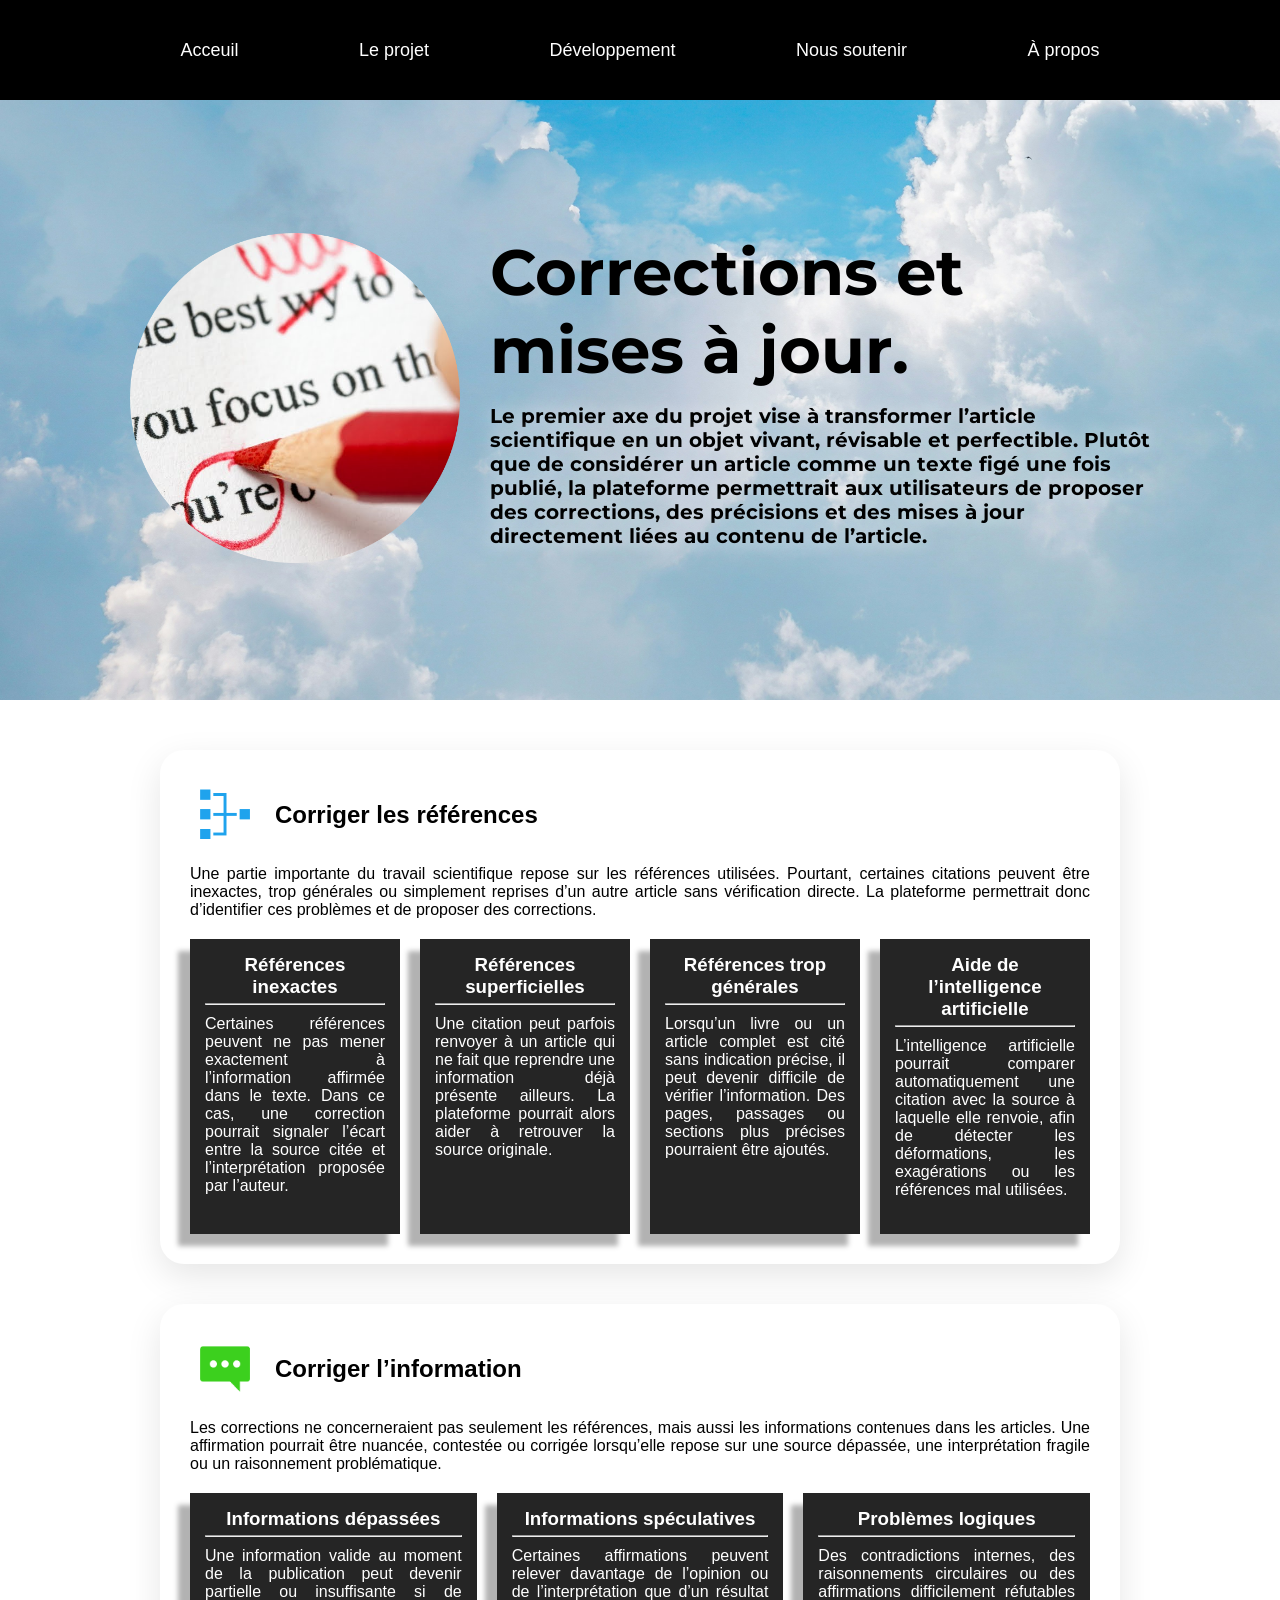
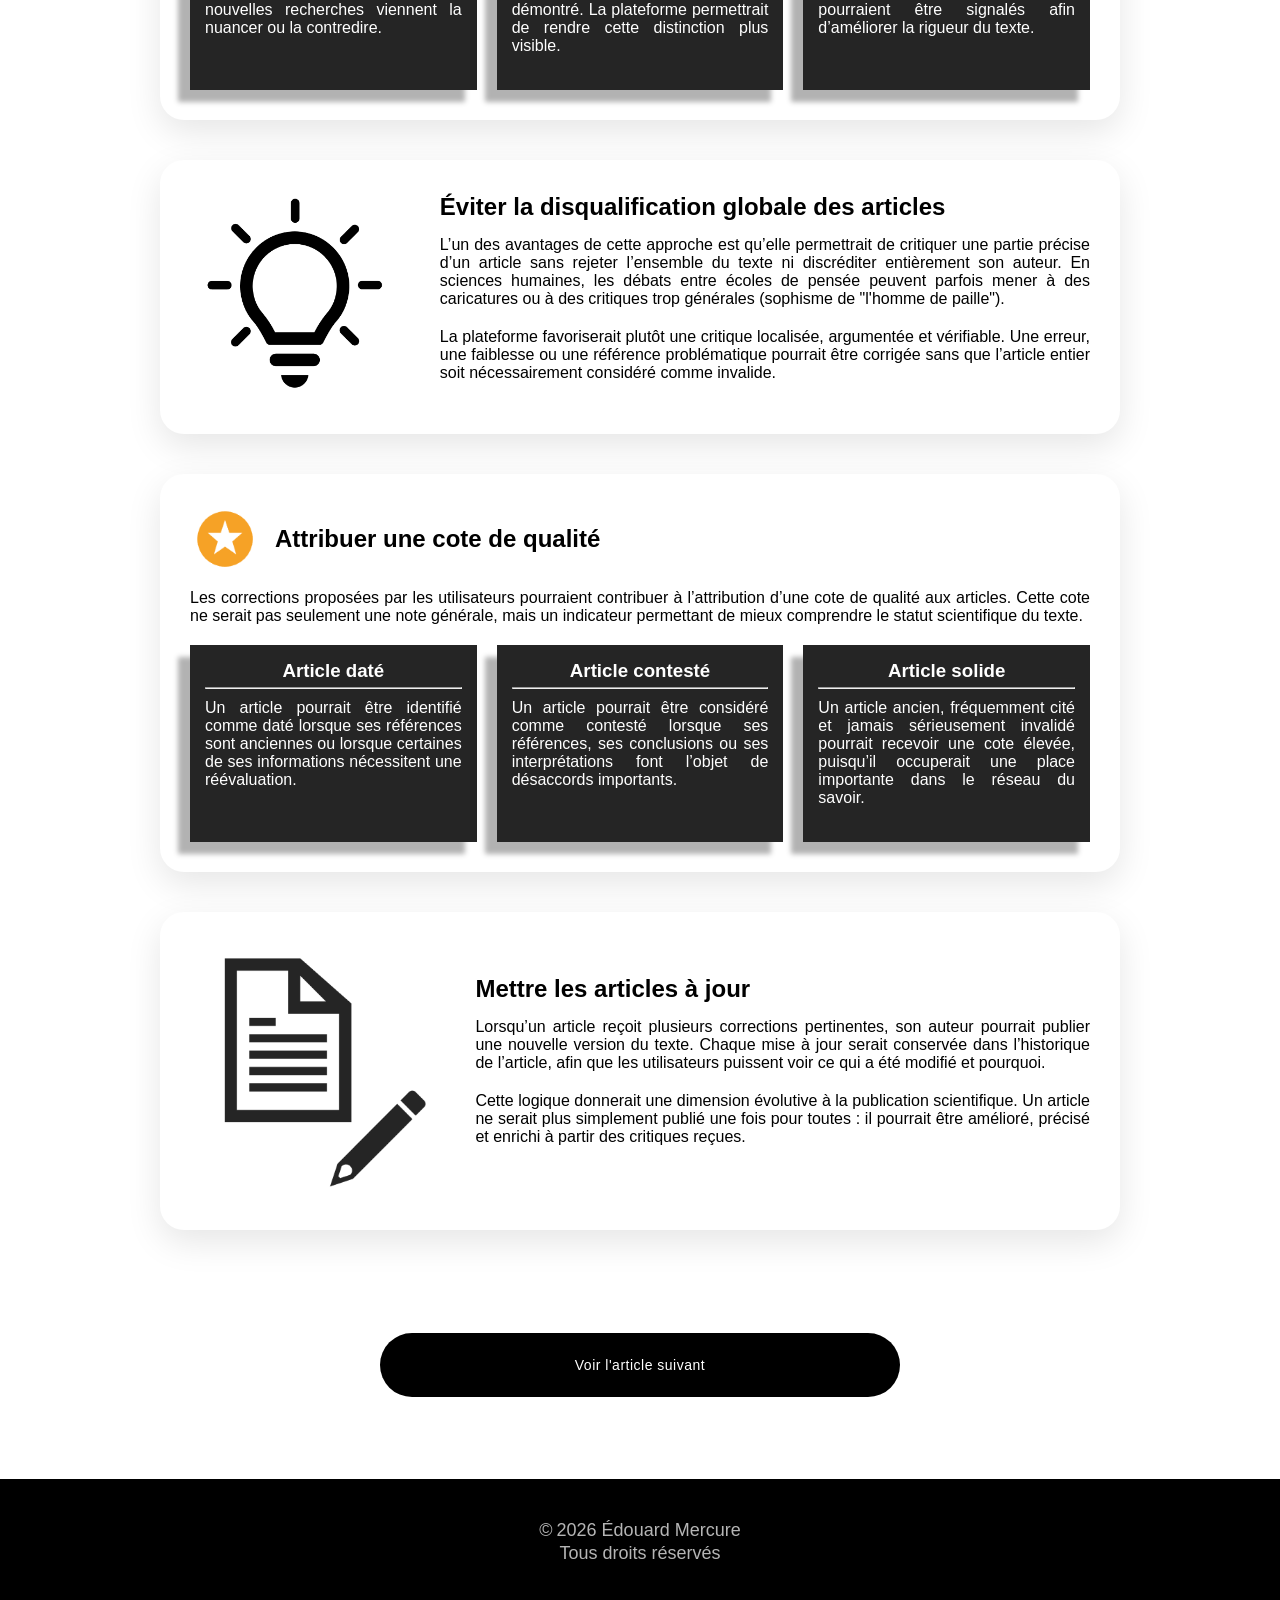
==== commit dc1bde8d: "Ajout d'éléments exigés (tableau, unités de police en rem, etc.)" ====
--- a/info1.html
+++ b/info1.html
@@ -245,12 +245,17 @@
 
     <footer>
         <div class="footer-container">
-            <p>Édouard Mercure - 2026</p>
-            <p>
-                <a href="https://vitrinelinguistique.oqlf.gouv.qc.ca/25282/les-abreviations-et-les-symboles/les-symboles/emploi-du-symbole-c-pour-le-droit-dauteur" target="_blank">
-                    &copy; Tous droits réservés
-                </a>
-            </p>
+            <table>
+                <tr>
+                    <td>©</td>
+                    <td>2026 Édouard Mercure</td>
+                </tr>
+                <tr>
+                    <td colspan="2">
+                        Tous droits réservés
+                    </td>
+                </tr>
+            </table>
         </div>
     </footer>
 </body>
--- a/css/style.css
+++ b/css/style.css
@@ -30,7 +30,7 @@
 
 html {
     font-family: "Trebuchet MS", sans-serif;
-    font-size: 15px;
+    font-size: 100%; /*16px*/
     text-align: justify;
 }
 
@@ -111,7 +111,7 @@
     padding: 14px 28px;
     border-radius: 999px;
 
-    font-size: 14px;
+    font-size: 0.875rem;
     letter-spacing: 0.5px;
     text-decoration: none;
 
@@ -155,6 +155,7 @@
     animation: apparitionHero-txt 1.25s ease-out;
 
     font-size: clamp(36px, 5vw, 65px);
+    /* font-size: 3rem; */
     margin-bottom: 15px;
 }
 
@@ -210,7 +211,9 @@
 }
 
 body main .main-container .txt-container h2 {
-    font-size: clamp(28px, 2.5vw, 32px);
+    /* font-size: clamp(28px, 2.5vw, 32px); */
+    text-align: left;
+    font-size:1.875rem;
     margin-bottom: 5px;
 }
 
@@ -220,7 +223,8 @@
 
 body main .main-container .txt-container p {
     margin-top: 15px;
-    font-size: clamp(14px, 1.3vw, 18px);
+    /* font-size: clamp(14px, 1.3vw, 18px); */
+    font-size:1rem;
     line-height: 1.6;
     margin-bottom: 25px;
 }
@@ -240,6 +244,10 @@
     text-align: center;
     width: 100%;
     height: 200px;
+}
+
+body main .main-container .txt-container.large h2 {
+    text-align: center;
 }
 
 body footer {
@@ -282,7 +290,7 @@
     }
 
     body header .header-container li {
-        font-size: 18px;
+        font-size: 1.125rem;
     }
 
     body main .hero {
@@ -298,7 +306,12 @@
     }
 
     body footer .footer-container {
-        font-size: 18px;
+        font-size: 1.125rem;
+    }
+
+        body footer .footer-container table tr td{
+        padding: 0 1px;
+        text-align: center;
     }
 }
 
@@ -347,6 +360,19 @@
         text-align: center;
     }
 
+    body main .main-container .txt-container hr {
+        display: none;
+    }
+
+    body main .main-container .txt-container p {
+        padding: 0 20px;
+    }
+
+    body main .main-container .txt-container h2 {
+        text-align: center;
+
+    }
+
     body main .main-container .img-container {
         width: 100%;
         height: 220px;
@@ -354,7 +380,7 @@
 
     body footer {
         height: 75px;
-        font-size: 14px;
+        font-size: 0.875rem;
     }
 
     body footer .footer-container {
--- a/css/info.css
+++ b/css/info.css
@@ -132,12 +132,12 @@
 body.info main.info .container .sub-container {
     display: flex;
     flex-wrap: wrap;
+    justify-content: center;
     gap: 20px;
 }
 
-body.info main.info .container .sub-container article {
+body.info main.info .container .sub-container article{
     flex: 1 1 200px;
-    max-width: none;
 
     padding: 15px;
     color: var(--article-txt-color);
@@ -213,4 +213,5 @@
     body.info main.info .container.type2 {
         flex-direction: column;
     }
-}
+    
+}
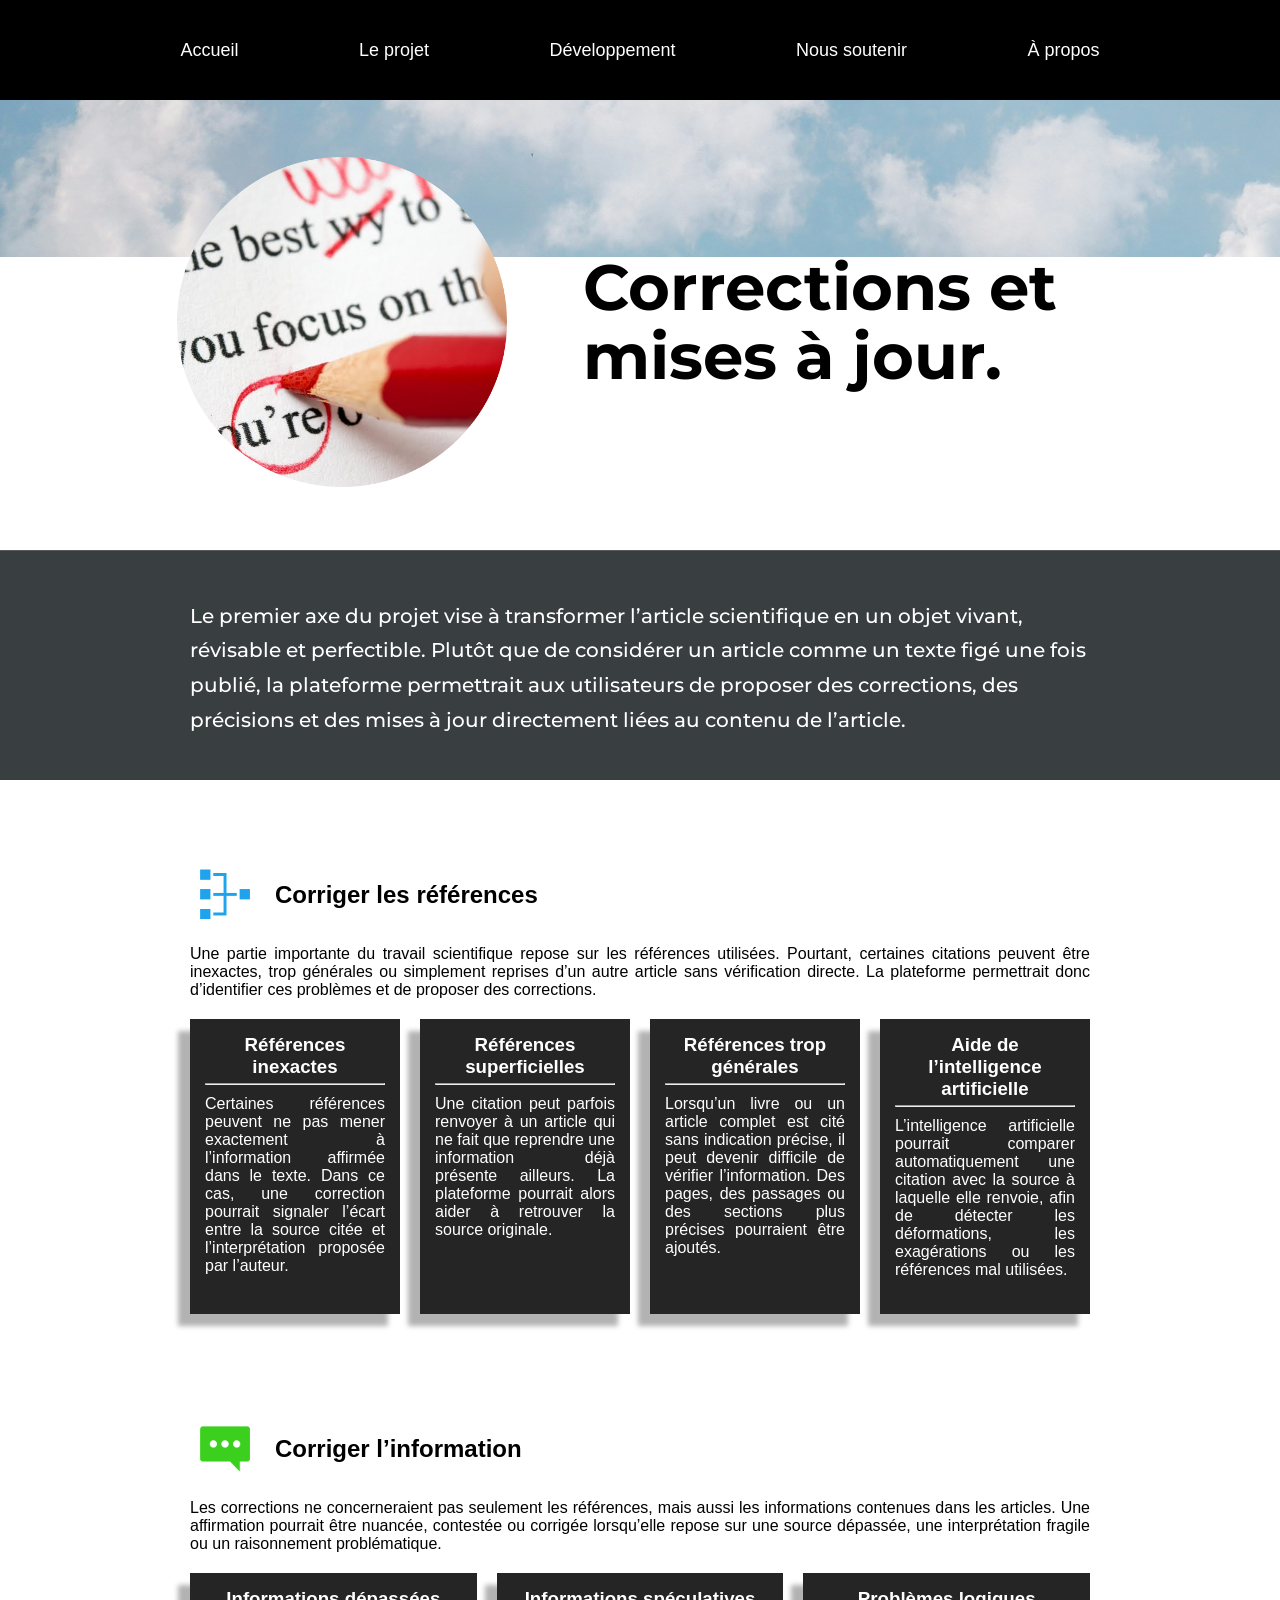
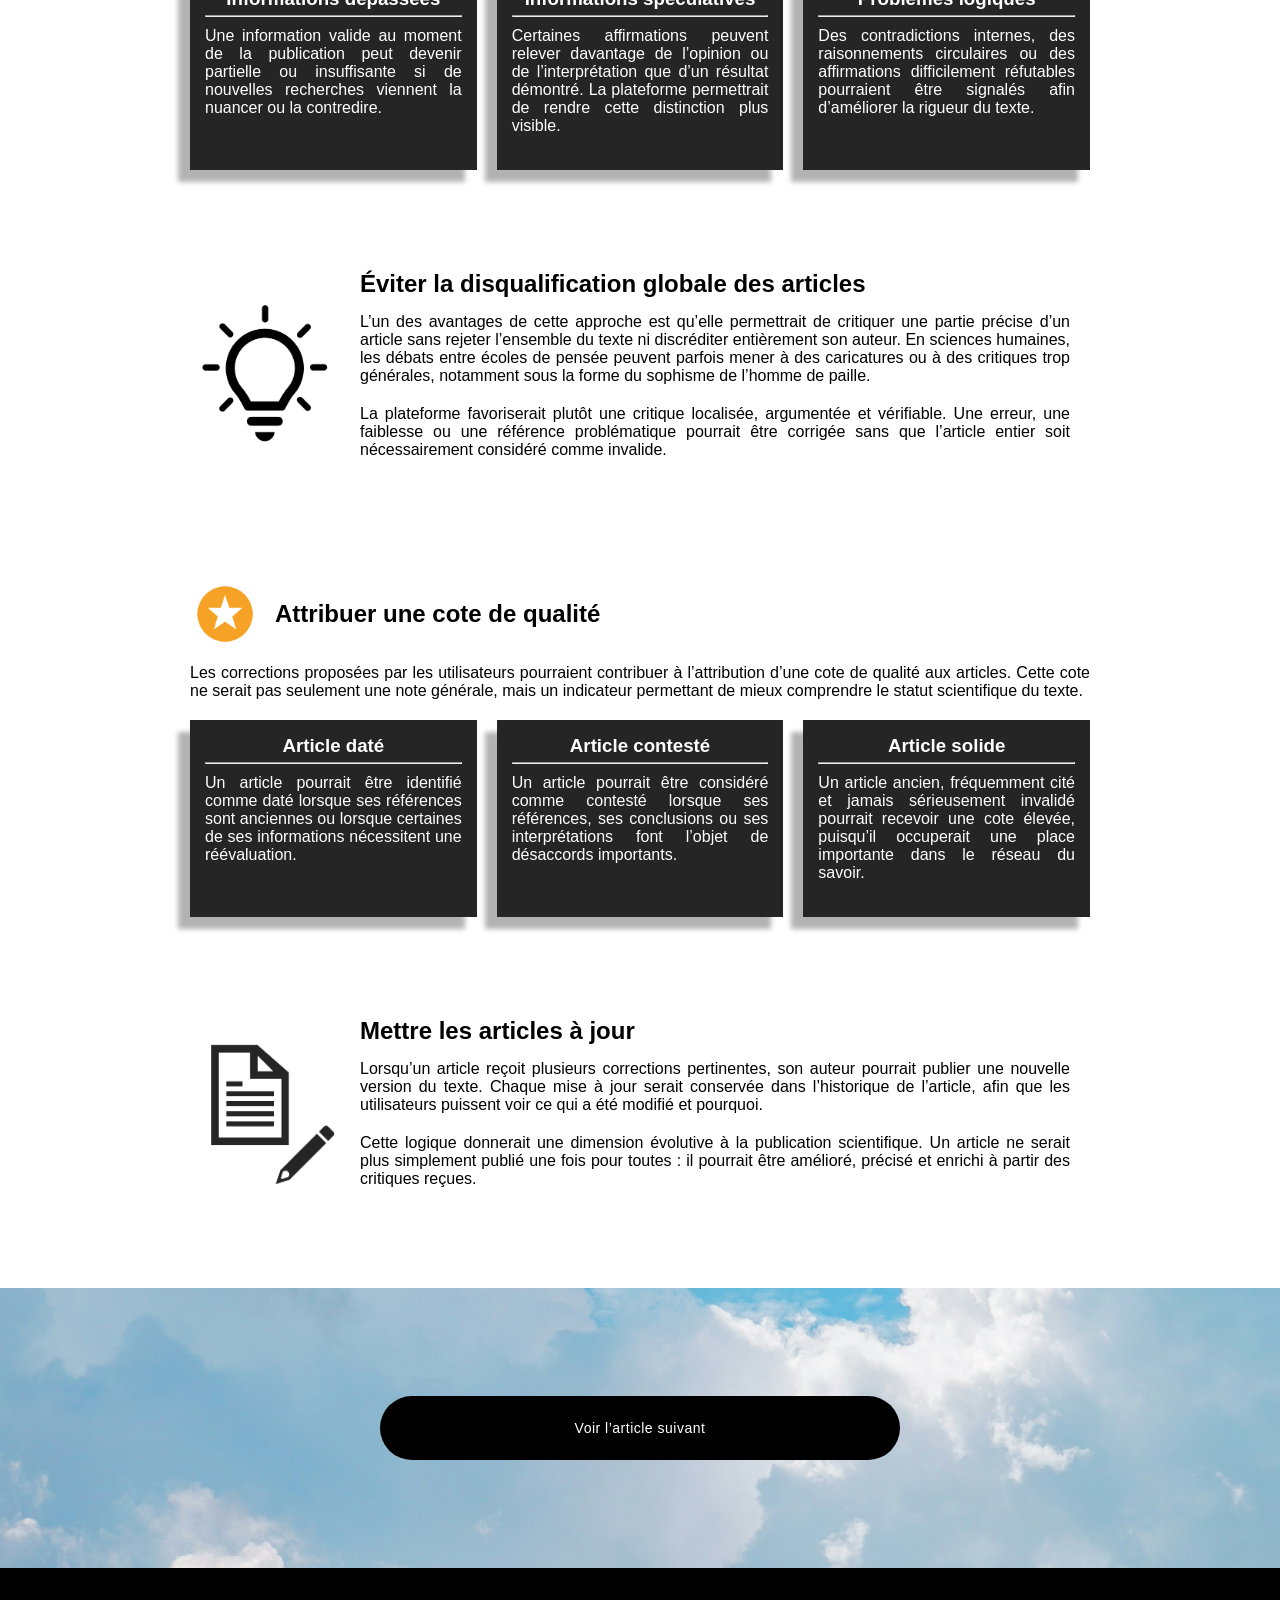
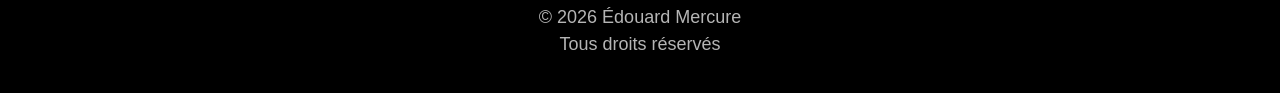
==== commit a19ae433: "Add files via upload" ====
--- a/info1.html
+++ b/info1.html
@@ -1,262 +1,542 @@
-<!DOCTYPE html>
-<html lang="fr">
-<head>
-    <meta charset="UTF-8">
-    <meta name="viewport" content="width=device-width, initial-scale=1.0">
-
-    <title>UNIVERSITÉ. L'édition.</title>
-
-    <meta name="description" content="Description de la première caractéristique de la plateforme : l'édition. 
-    Les utilisateurs peuvent corriger les références, nuancer les informations et améliorer les articles sans devoir en produire de nouveaux. ">
-
-    <link rel="stylesheet" href="css/style.css">
-    <link rel="stylesheet" href="css/info.css">
-
-    <link rel="preconnect" href="https://fonts.googleapis.com">
-    <link rel="preconnect" href="https://fonts.gstatic.com" crossorigin>
-    <link href="https://fonts.googleapis.com/css2?family=Montserrat:ital,wght@0,100..900;1,100..900&family=Oswald:wght@200..700&display=swap" rel="stylesheet">
-
-</head>
-<body class="info">
-    <header>
-        <ul class="header-container">
-            <li><a href="index.html">Acceuil</a></li>
-            <li><a href="projet.html">Le projet</a></li>
-            <li><a href="javascript:void(0)">Développement</a></li>
-            <li><a href="javascript:void(0)">Nous soutenir</a></li>
-            <li><a href="javascript:void(0)">À propos</a></li>
-        </ul>
-    </header>
-
-    <main class="info">
-        <div class="hero">
-            <div class="hero-container">
-                <img src="img/info1-icon.png" alt="Logo">
-                <div class="hero-text">
-                    <h1>Corrections et mises à jour.</h1>
-                    <p>
-                    Le premier axe du projet vise à transformer l’article scientifique en un objet
-                    vivant, révisable et perfectible. Plutôt que de considérer un article comme un
-                    texte figé une fois publié, la plateforme permettrait aux utilisateurs de proposer
-                    des corrections, des précisions et des mises à jour directement liées au contenu
-                    de l’article.
-                    </p>
-                </div>
-            </div>
-        </div>
-
-        <div class="main-container info">
-
-            <section class="container">
-                <div class="section-titre">
-                    <img src="img/info1-icone1.png" alt="Icône référence">
-                    <h2>Corriger les références</h2>
-                </div>
-
-                <p>
-                    Une partie importante du travail scientifique repose sur les références utilisées.
-                    Pourtant, certaines citations peuvent être inexactes, trop générales ou simplement
-                    reprises d’un autre article sans vérification directe. La plateforme permettrait
-                    donc d’identifier ces problèmes et de proposer des corrections.
-                </p>
-
-                <div class="sub-container">
-                    <article>
-                        <h3>Références inexactes</h3>
-                        <hr>
-                        <p>
-                            Certaines références peuvent ne pas mener exactement à l’information
-                            affirmée dans le texte. Dans ce cas, une correction pourrait signaler
-                            l’écart entre la source citée et l’interprétation proposée par l’auteur.
-                        </p>
-                    </article>
-
-                    <article>
-                        <h3>Références superficielles</h3>
-                        <hr>
-                        <p>
-                            Une citation peut parfois renvoyer à un article qui ne fait que reprendre
-                            une information déjà présente ailleurs. La plateforme pourrait alors aider
-                            à retrouver la source originale.
-                        </p>
-                    </article>
-
-                    <article>
-                        <h3>Références trop générales</h3>
-                        <hr>
-                        <p>
-                            Lorsqu’un livre ou un article complet est cité sans indication précise,
-                            il peut devenir difficile de vérifier l’information. Des pages, passages
-                            ou sections plus précises pourraient être ajoutés.
-                        </p>
-                    </article>
-
-                    <article>
-                        <h3>Aide de l’intelligence artificielle</h3>
-                        <hr>
-                        <p>
-                            L’intelligence artificielle pourrait comparer automatiquement une citation
-                            avec la source à laquelle elle renvoie, afin de détecter les déformations,
-                            les exagérations ou les références mal utilisées.
-                        </p>
-                    </article>
-                </div>
-            </section>
-
-            <section class="container">
-                <div class="section-titre">
-                    <img src="img/info1-icone2.png" alt="Icône bulle de texte">
-                    <h2>Corriger l’information</h2>
-                </div>
-
-                <p>
-                    Les corrections ne concerneraient pas seulement les références, mais aussi les
-                    informations contenues dans les articles. Une affirmation pourrait être nuancée,
-                    contestée ou corrigée lorsqu’elle repose sur une source dépassée, une interprétation
-                    fragile ou un raisonnement problématique.
-                </p>
-
-                <div class="sub-container">
-                    <article>
-                        <h3>Informations dépassées</h3>
-                        <hr>
-                        <p>
-                            Une information valide au moment de la publication peut devenir partielle
-                            ou insuffisante si de nouvelles recherches viennent la nuancer ou la contredire.
-                        </p>
-                    </article>
-
-                    <article>
-                        <h3>Informations spéculatives</h3>
-                        <hr>
-                        <p>
-                            Certaines affirmations peuvent relever davantage de l’opinion ou de
-                            l’interprétation que d’un résultat démontré. La plateforme permettrait
-                            de rendre cette distinction plus visible.
-                        </p>
-                    </article>
-
-                    <article class="large">
-                        <h3>Problèmes logiques</h3>
-                        <hr>
-                        <p>
-                            Des contradictions internes, des raisonnements circulaires ou des affirmations
-                            difficilement réfutables pourraient être signalés afin d’améliorer la rigueur
-                            du texte.
-                        </p>
-                    </article>
-                </div>
-            </section>
-
-            <section class="container type2">
-                <div class="section-img">
-                    <img src="img/info-icone-ampoule.png" alt="Icône ampoule">
-                </div>
-                <div class="section-txt">
-                    <h2>Éviter la disqualification globale des articles</h2>
-
-                    <p>
-                        L’un des avantages de cette approche est qu’elle permettrait de critiquer une partie
-                        précise d’un article sans rejeter l’ensemble du texte ni discréditer entièrement son
-                        auteur. En sciences humaines, les débats entre écoles de pensée peuvent parfois mener
-                        à des caricatures ou à des critiques trop générales (sophisme de "l'homme de paille").
-                    </p>
-
-                    <p>
-                        La plateforme favoriserait plutôt une critique localisée, argumentée et vérifiable.
-                        Une erreur, une faiblesse ou une référence problématique pourrait être corrigée sans
-                        que l’article entier soit nécessairement considéré comme invalide.
-                    </p>
-                </div>
-            </section>
-
-            <section class="container">
-                <div class="section-titre">
-                    <img src="img/info1-icone3.png" alt="Icône étoile">
-                    <h2>Attribuer une cote de qualité</h2>
-                </div>
-                
-
-                <p>
-                    Les corrections proposées par les utilisateurs pourraient contribuer à l’attribution
-                    d’une cote de qualité aux articles. Cette cote ne serait pas seulement une note générale,
-                    mais un indicateur permettant de mieux comprendre le statut scientifique du texte.
-                </p>
-
-                <div class="sub-container">
-                    <article>
-                        <h3>Article daté</h3>
-                        <hr>
-                        <p>
-                            Un article pourrait être identifié comme daté lorsque ses références sont
-                            anciennes ou lorsque certaines de ses informations nécessitent une réévaluation.
-                        </p>
-                    </article>
-
-                    <article>
-                        <h3>Article contesté</h3>
-                        <hr>
-                        <p>
-                            Un article pourrait être considéré comme contesté lorsque ses références,
-                            ses conclusions ou ses interprétations font l’objet de désaccords importants.
-                        </p>
-                    </article>
-
-                    <article class="large">
-                        <h3>Article solide</h3>
-                        <hr>
-                        <p>
-                            Un article ancien, fréquemment cité et jamais sérieusement invalidé pourrait
-                            recevoir une cote élevée, puisqu’il occuperait une place importante dans le
-                            réseau du savoir.
-                        </p>
-                    </article>
-                </div>
-            </section>
-
-            <section class="container type2">
-                <div class="section-img">
-                    <img src="img/info-icone-edition.png" alt="Icône document et crayon">
-                </div>
-                
-                <div class="section-txt">
-                    <h2>Mettre les articles à jour</h2>
-
-                    <p>
-                        Lorsqu’un article reçoit plusieurs corrections pertinentes, son auteur pourrait publier
-                        une nouvelle version du texte. Chaque mise à jour serait conservée dans l’historique de
-                        l’article, afin que les utilisateurs puissent voir ce qui a été modifié et pourquoi.
-                    </p>
-
-                    <p>
-                        Cette logique donnerait une dimension évolutive à la publication scientifique.
-                        Un article ne serait plus simplement publié une fois pour toutes : il pourrait être
-                        amélioré, précisé et enrichi à partir des critiques reçues.
-                    </p>
-                </div>
-            </section>
-
-            <div class="container-btn">
-                <a href="info2.html" class="btn">Voir l'article suivant</a>
-            </div>
-
-        </div>
-    </main>
-
-    <footer>
-        <div class="footer-container">
-            <table>
-                <tr>
-                    <td>©</td>
-                    <td>2026 Édouard Mercure</td>
-                </tr>
-                <tr>
-                    <td colspan="2">
-                        Tous droits réservés
-                    </td>
-                </tr>
-            </table>
-        </div>
-    </footer>
-</body>
+<!DOCTYPE html>
+<html lang="fr">
+<head>
+    <meta charset="UTF-8">
+
+    <meta
+        name="viewport"
+        content="width=device-width, initial-scale=1.0"
+    >
+
+    <title>UNIVERSITÉ. L'édition.</title>
+
+    <meta
+        name="description"
+        content="Description de la première caractéristique de la plateforme : l’édition. Les utilisateurs peuvent corriger les références, nuancer les informations et améliorer les articles sans devoir en produire de nouveaux."
+    >
+
+    <link rel="stylesheet" href="css/style.css">
+    <link rel="stylesheet" href="css/info.css">
+
+    <link rel="preconnect" href="https://fonts.googleapis.com">
+
+    <link
+        rel="preconnect"
+        href="https://fonts.gstatic.com"
+        crossorigin
+    >
+
+    <link
+        href="https://fonts.googleapis.com/css2?family=Montserrat:ital,wght@0,100..900;1,100..900&family=Oswald:wght@200..700&display=swap"
+        rel="stylesheet"
+    >
+</head>
+
+<body class="info">
+
+    <header>
+
+        <ul class="header-container">
+
+            <li>
+                <a href="index.html">Accueil</a>
+            </li>
+
+            <li>
+                <a href="projet.html">Le projet</a>
+            </li>
+
+            <li>
+                <a href="javascript:void(0)">Développement</a>
+            </li>
+
+            <li>
+                <a href="javascript:void(0)">Nous soutenir</a>
+            </li>
+
+            <li>
+                <a href="javascript:void(0)">À propos</a>
+            </li>
+
+        </ul>
+
+    </header>
+
+
+    <main class="info">
+
+        <!-- ==================================================
+             HÉRO
+             ================================================== -->
+
+        <section class="hero">
+
+            <div class="hero-container">
+
+                <img
+                    src="img/info1-icon.png"
+                    alt="Illustration représentant la correction et la mise à jour d’articles scientifiques"
+                >
+
+                <div class="hero-text">
+
+                    <h1>
+                        Corrections et mises à jour.
+                    </h1>
+
+                </div>
+
+            </div>
+
+
+            <div class="hero-description">
+
+                <div class="hero-description-content">
+
+                    <p>
+                        Le premier axe du projet vise à transformer
+                        l’article scientifique en un objet vivant,
+                        révisable et perfectible. Plutôt que de
+                        considérer un article comme un texte figé une
+                        fois publié, la plateforme permettrait aux
+                        utilisateurs de proposer des corrections, des
+                        précisions et des mises à jour directement liées
+                        au contenu de l’article.
+                    </p>
+
+                </div>
+
+            </div>
+
+        </section>
+
+
+        <!-- ==================================================
+             CONTENU PRINCIPAL
+             ================================================== -->
+
+        <div class="main-container info">
+
+            <!-- Corriger les références -->
+
+            <section class="container">
+
+                <div class="section-titre">
+
+                    <img
+                        src="img/info1-icone1.png"
+                        alt=""
+                        aria-hidden="true"
+                    >
+
+                    <h2>
+                        Corriger les références
+                    </h2>
+
+                </div>
+
+
+                <p>
+                    Une partie importante du travail scientifique repose
+                    sur les références utilisées. Pourtant, certaines
+                    citations peuvent être inexactes, trop générales ou
+                    simplement reprises d’un autre article sans
+                    vérification directe. La plateforme permettrait
+                    donc d’identifier ces problèmes et de proposer des
+                    corrections.
+                </p>
+
+
+                <div class="sub-container">
+
+                    <article>
+
+                        <h3>
+                            Références inexactes
+                        </h3>
+
+                        <hr>
+
+                        <p>
+                            Certaines références peuvent ne pas mener
+                            exactement à l’information affirmée dans le
+                            texte. Dans ce cas, une correction pourrait
+                            signaler l’écart entre la source citée et
+                            l’interprétation proposée par l’auteur.
+                        </p>
+
+                    </article>
+
+
+                    <article>
+
+                        <h3>
+                            Références superficielles
+                        </h3>
+
+                        <hr>
+
+                        <p>
+                            Une citation peut parfois renvoyer à un
+                            article qui ne fait que reprendre une
+                            information déjà présente ailleurs. La
+                            plateforme pourrait alors aider à retrouver
+                            la source originale.
+                        </p>
+
+                    </article>
+
+
+                    <article>
+
+                        <h3>
+                            Références trop générales
+                        </h3>
+
+                        <hr>
+
+                        <p>
+                            Lorsqu’un livre ou un article complet est
+                            cité sans indication précise, il peut
+                            devenir difficile de vérifier l’information.
+                            Des pages, des passages ou des sections plus
+                            précises pourraient être ajoutés.
+                        </p>
+
+                    </article>
+
+
+                    <article>
+
+                        <h3>
+                            Aide de l’intelligence artificielle
+                        </h3>
+
+                        <hr>
+
+                        <p>
+                            L’intelligence artificielle pourrait
+                            comparer automatiquement une citation avec
+                            la source à laquelle elle renvoie, afin de
+                            détecter les déformations, les exagérations
+                            ou les références mal utilisées.
+                        </p>
+
+                    </article>
+
+                </div>
+
+            </section>
+
+
+            <!-- Corriger l’information -->
+
+            <section class="container">
+
+                <div class="section-titre">
+
+                    <img
+                        src="img/info1-icone2.png"
+                        alt=""
+                        aria-hidden="true"
+                    >
+
+                    <h2>
+                        Corriger l’information
+                    </h2>
+
+                </div>
+
+
+                <p>
+                    Les corrections ne concerneraient pas seulement les
+                    références, mais aussi les informations contenues
+                    dans les articles. Une affirmation pourrait être
+                    nuancée, contestée ou corrigée lorsqu’elle repose
+                    sur une source dépassée, une interprétation fragile
+                    ou un raisonnement problématique.
+                </p>
+
+
+                <div class="sub-container">
+
+                    <article>
+
+                        <h3>
+                            Informations dépassées
+                        </h3>
+
+                        <hr>
+
+                        <p>
+                            Une information valide au moment de la
+                            publication peut devenir partielle ou
+                            insuffisante si de nouvelles recherches
+                            viennent la nuancer ou la contredire.
+                        </p>
+
+                    </article>
+
+
+                    <article>
+
+                        <h3>
+                            Informations spéculatives
+                        </h3>
+
+                        <hr>
+
+                        <p>
+                            Certaines affirmations peuvent relever
+                            davantage de l’opinion ou de
+                            l’interprétation que d’un résultat démontré.
+                            La plateforme permettrait de rendre cette
+                            distinction plus visible.
+                        </p>
+
+                    </article>
+
+
+                    <article class="large">
+
+                        <h3>
+                            Problèmes logiques
+                        </h3>
+
+                        <hr>
+
+                        <p>
+                            Des contradictions internes, des
+                            raisonnements circulaires ou des
+                            affirmations difficilement réfutables
+                            pourraient être signalés afin d’améliorer
+                            la rigueur du texte.
+                        </p>
+
+                    </article>
+
+                </div>
+
+            </section>
+
+
+            <!-- Critique localisée -->
+
+            <section class="container type2">
+
+                <div class="section-img">
+
+                    <img
+                        src="img/info-icone-ampoule.png"
+                        alt=""
+                        aria-hidden="true"
+                    >
+
+                </div>
+
+
+                <div class="section-txt">
+
+                    <h2>
+                        Éviter la disqualification globale des articles
+                    </h2>
+
+                    <p>
+                        L’un des avantages de cette approche est qu’elle
+                        permettrait de critiquer une partie précise d’un
+                        article sans rejeter l’ensemble du texte ni
+                        discréditer entièrement son auteur. En sciences
+                        humaines, les débats entre écoles de pensée
+                        peuvent parfois mener à des caricatures ou à des
+                        critiques trop générales, notamment sous la
+                        forme du sophisme de l’homme de paille.
+                    </p>
+
+                    <p>
+                        La plateforme favoriserait plutôt une critique
+                        localisée, argumentée et vérifiable. Une erreur,
+                        une faiblesse ou une référence problématique
+                        pourrait être corrigée sans que l’article entier
+                        soit nécessairement considéré comme invalide.
+                    </p>
+
+                </div>
+
+            </section>
+
+
+            <!-- Cote de qualité -->
+
+            <section class="container">
+
+                <div class="section-titre">
+
+                    <img
+                        src="img/info1-icone3.png"
+                        alt=""
+                        aria-hidden="true"
+                    >
+
+                    <h2>
+                        Attribuer une cote de qualité
+                    </h2>
+
+                </div>
+
+
+                <p>
+                    Les corrections proposées par les utilisateurs
+                    pourraient contribuer à l’attribution d’une cote de
+                    qualité aux articles. Cette cote ne serait pas
+                    seulement une note générale, mais un indicateur
+                    permettant de mieux comprendre le statut
+                    scientifique du texte.
+                </p>
+
+
+                <div class="sub-container">
+
+                    <article>
+
+                        <h3>
+                            Article daté
+                        </h3>
+
+                        <hr>
+
+                        <p>
+                            Un article pourrait être identifié comme
+                            daté lorsque ses références sont anciennes
+                            ou lorsque certaines de ses informations
+                            nécessitent une réévaluation.
+                        </p>
+
+                    </article>
+
+
+                    <article>
+
+                        <h3>
+                            Article contesté
+                        </h3>
+
+                        <hr>
+
+                        <p>
+                            Un article pourrait être considéré comme
+                            contesté lorsque ses références, ses
+                            conclusions ou ses interprétations font
+                            l’objet de désaccords importants.
+                        </p>
+
+                    </article>
+
+
+                    <article class="large">
+
+                        <h3>
+                            Article solide
+                        </h3>
+
+                        <hr>
+
+                        <p>
+                            Un article ancien, fréquemment cité et
+                            jamais sérieusement invalidé pourrait
+                            recevoir une cote élevée, puisqu’il
+                            occuperait une place importante dans le
+                            réseau du savoir.
+                        </p>
+
+                    </article>
+
+                </div>
+
+            </section>
+
+
+            <!-- Mise à jour des articles -->
+
+            <section class="container type2">
+
+                <div class="section-img">
+
+                    <img
+                        src="img/info-icone-edition.png"
+                        alt=""
+                        aria-hidden="true"
+                    >
+
+                </div>
+
+
+                <div class="section-txt">
+
+                    <h2>
+                        Mettre les articles à jour
+                    </h2>
+
+                    <p>
+                        Lorsqu’un article reçoit plusieurs corrections
+                        pertinentes, son auteur pourrait publier une
+                        nouvelle version du texte. Chaque mise à jour
+                        serait conservée dans l’historique de l’article,
+                        afin que les utilisateurs puissent voir ce qui
+                        a été modifié et pourquoi.
+                    </p>
+
+                    <p>
+                        Cette logique donnerait une dimension évolutive
+                        à la publication scientifique. Un article ne
+                        serait plus simplement publié une fois pour
+                        toutes : il pourrait être amélioré, précisé et
+                        enrichi à partir des critiques reçues.
+                    </p>
+
+                </div>
+
+            </section>
+
+        </div>
+
+
+        <!-- ==================================================
+             ARTICLE SUIVANT
+             ================================================== -->
+
+        <section class="next-article">
+
+            <div class="next-article-content">
+
+                <a
+                    href="info2.html"
+                    class="btn"
+                >
+                    Voir l’article suivant
+                </a>
+
+            </div>
+
+        </section>
+
+    </main>
+
+
+    <footer>
+
+        <div class="footer-container">
+
+            <p>
+                © 2026 Édouard Mercure
+            </p>
+
+            <p>
+                Tous droits réservés
+            </p>
+
+        </div>
+
+    </footer>
+
+</body>
 </html>
--- a/css/style.css
+++ b/css/style.css
@@ -1,389 +1,410 @@
-:root {
-    --aside-bkg-color: rgba(0, 0, 0, 0.6);
-    --aside-txt-color: white;
-    --article-txt-color: white;
-    --article-bkg-color: rgb(37, 37, 37);
-    --article-bkg-color-hover: rgb(73, 73, 73);
-    --article-shadow-color: rgba(0, 0, 0, 0.3);
-    --btn-txt-color: white;
-    --btn-bkg-color: black;
-    --btn-hover-bkg-color: #32bddc;
-    --container-shadow-color: rgba(0, 0, 0, 0.1);
-    --header-txt-color: white;
-    --header-bkg-color: black;
-    --hero-txt-shadow-color: rgba(255, 255, 255, 0.9);
-    --img-hover-filter-color: white;
-    --main-container-color: white;
-    --main-container-link-color: black;
-    --main-container-link-hover-color: #32bddc;
-    --main-container-shadow-color: rgba(0, 0, 0, 0.1);
-    --main-container-projet-color: rgba(255, 255, 255, 0.7);
-    --footer-txt-color: rgb(181, 181, 181);
-    --footer-bkg-color: black;
-}
-
-* {
-    margin: 0;
-    padding: 0;
-    box-sizing: border-box;
-}
-
-html {
-    font-family: "Trebuchet MS", sans-serif;
-    font-size: 100%; /*16px*/
-    text-align: justify;
-}
-
-@keyframes apparitionHero-img {
-    from {
-        opacity: 0;
-        transform: scale(0.9);
-    }
-
-    to {
-        opacity: 1;
-        transform: scale(1);
-    }
-}
-
-@keyframes apparitionHero-txt {
-    from {
-        opacity: 0;
-        transform: scale(0.9) translateY(15px);
-    }
-
-    to {
-        opacity: 1;
-        transform: scale(1) translateY(0);
-    }
-}
-
-body {
-    min-height: 100vh;
-    display: flex;
-    flex-direction: column;
-}
-
-body header {
-    display: flex;
-    justify-content: flex-start;
-    flex-direction: row;
-
-    width: 100%;
-    height: 100px;
-
-    background-color: var(--header-bkg-color);
-    color: var(--header-txt-color);
-}
-
-body header a:link,
-body header a:visited {
-    text-decoration: none;
-    color: var(--header-txt-color);
-}
-
-body header a:hover {
-    text-decoration: underline;
-}
-
-body header .header-container {
-    display: flex;
-    justify-content: space-evenly;
-    align-items: center;
-
-    width: 1000px;
-
-    margin: 0 auto;
-    padding: 30px;
-}
-
-body header .header-container li {
-    list-style: none;
-    color: var(--header-txt-color);
-    padding: 0 10px;
-}
-
-body .btn {
-    display: inline-block;
-    background-color: var(--btn-bkg-color);
-    color: var(--btn-txt-color);
-
-    padding: 14px 28px;
-    border-radius: 999px;
-
-    font-size: 0.875rem;
-    letter-spacing: 0.5px;
-    text-decoration: none;
-
-    transition: all 0.25s ease;
-}
-
-body .btn:hover {
-    background-color: var(--btn-hover-bkg-color);
-}
-
-body main {
-    width: 100%;
-    flex: 1;
-}
-
-body main .hero {
-    display: flex;
-    flex-direction: column;
-    justify-content: center;
-    align-items: center;
-
-    font-family: Montserrat, sans-serif;
-    text-align: center;
-
-    width: 100%;
-    height: 475px;
-
-    background-image: url("../img/hero-background3.jpg");
-    background-size: cover;
-    background-position: center;
-    background-attachment: fixed;
-}
-
-body main .hero img {
-    animation: apparitionHero-img 1.25s ease-out;
-
-    width: 275px;
-}
-
-body main .hero .hero-text h1 {
-    animation: apparitionHero-txt 1.25s ease-out;
-
-    font-size: clamp(36px, 5vw, 65px);
-    /* font-size: 3rem; */
-    margin-bottom: 15px;
-}
-
-body main .hero p {
-    animation: apparitionHero-txt 1.25s ease-out;
-
-    font-size: clamp(14px, 1.6vw, 20px);
-    font-weight: bold;
-    text-shadow: 0 0 2dvh var(--hero-txt-shadow-color);
-    margin-bottom: 20px;
-}
-
-body main .main-container {
-    display: flex;
-    align-items: center;
-
-    max-width: 1100px;
-    width: 100%;
-
-    gap: 40px;
-    margin: 70px auto;
-    padding: 60px;
-    border-radius: 24px;
-
-    box-shadow: 0 12px 35px var(--main-container-shadow-color);
-    background-color: var(--main-container-color);
-}
-
-body main .main-container .img-container {
-    overflow: hidden;
-
-    width: 500px;
-    height: 300px;
-}
-
-body main .main-container .img-container img {
-    object-fit: cover;
-    transition: all 0.5s ease;
-
-    width: 100%;
-    height: 100%;
-}
-
-body main .main-container .img-container:hover img {
-    transform: scale(1.05);
-}
-
-body main .main-container .txt-container {
-    height: 300px;
-    width: 55%;
-
-    border: none;
-}
-
-body main .main-container .txt-container h2 {
-    /* font-size: clamp(28px, 2.5vw, 32px); */
-    text-align: left;
-    font-size:1.875rem;
-    margin-bottom: 5px;
-}
-
-body main .main-container .txt-container hr {
-    margin-bottom: 20px;
-}
-
-body main .main-container .txt-container p {
-    margin-top: 15px;
-    /* font-size: clamp(14px, 1.3vw, 18px); */
-    font-size:1rem;
-    line-height: 1.6;
-    margin-bottom: 25px;
-}
-
-body main .main-container .txt-container a:not(.btn):link,
-body main .main-container .txt-container a:not(.btn):visited {
-    text-decoration: none;
-    color: var(--main-container-link-color);
-}
-
-body main .main-container .txt-container a:not(.btn):hover {
-    text-decoration: none;
-    color: var(--main-container-link-hover-color);
-}
-
-body main .main-container .txt-container.large {
-    text-align: center;
-    width: 100%;
-    height: 200px;
-}
-
-body main .main-container .txt-container.large h2 {
-    text-align: center;
-}
-
-body footer {
-    height: 100px;
-    background-color: var(--footer-bkg-color);
-    color: var(--footer-txt-color);
-}
-
-body footer .footer-container {
-    display: flex;
-    flex-direction: column;
-    justify-content: center;
-    align-items: center;
-
-    width: 100%;
-    height: 100%;
-
-    margin: 0 auto;
-}
-
-body footer .footer-container a:link,
-body footer .footer-container a:visited {
-    text-decoration: none;
-    color: var(--footer-txt-color);
-}
-
-body footer .footer-container a:hover {
-    text-decoration: underline;
-}
-
-body footer .footer-container p, 
-body footer .footer-container a {
-    color: var(--footer-txt-color);
-    padding: 3px 0;
-}
-
-@media (min-width: 1200px) {
-    body header .header-container {
-        width: 1200px;
-    }
-
-    body header .header-container li {
-        font-size: 1.125rem;
-    }
-
-    body main .hero {
-        height: 600px;
-    }
-
-    body main .hero img {
-        width: 350px;
-    }
-
-    body footer {
-        height: 125px;
-    }
-
-    body footer .footer-container {
-        font-size: 1.125rem;
-    }
-
-        body footer .footer-container table tr td{
-        padding: 0 1px;
-        text-align: center;
-    }
-}
-
-@media (min-width: 768px) and (max-width: 1199px) {
-    body main .main-container {
-        max-width: 85%;
-        padding: 45px;
-        gap: 30px;
-    }
-}
-
-@media (max-width: 767px) {
-    body header {
-        height: auto;
-    }
-
-    body header .header-container {
-        flex-direction: column;
-        width: 100%;
-        gap: 12px;
-        padding: 20px;
-    }
-
-    body main .hero {
-        height: 375px;
-    }
-
-    body main .hero img {
-        width: 200px;
-    }
-
-    body main .main-container {
-        flex-direction: column;
-        max-width: none;
-        margin: 40px auto;
-        gap: 25px;
-    }
-
-    body main .main-container:has(> .txt-container:first-child) {
-        flex-direction: column-reverse;
-    }
-
-    body main .main-container .txt-container {
-        width: 100%;
-        height: auto;
-        text-align: center;
-    }
-
-    body main .main-container .txt-container hr {
-        display: none;
-    }
-
-    body main .main-container .txt-container p {
-        padding: 0 20px;
-    }
-
-    body main .main-container .txt-container h2 {
-        text-align: center;
-
-    }
-
-    body main .main-container .img-container {
-        width: 100%;
-        height: 220px;
-    }
-
-    body footer {
-        height: 75px;
-        font-size: 0.875rem;
-    }
-
-    body footer .footer-container {
-        text-align: center;
-    }
-}
+:root {
+    --aside-bkg-color: rgba(0, 0, 0, 0.6);
+    --aside-txt-color: white;
+    --article-txt-color: white;
+    --article-bkg-color: rgb(37, 37, 37);
+    --article-bkg-color-hover: rgb(73, 73, 73);
+    --article-shadow-color: rgba(0, 0, 0, 0.3);
+    --btn-txt-color: white;
+    --btn-bkg-color: black;
+    --btn-hover-bkg-color: #32bddc;
+    --container-shadow-color: rgba(0, 0, 0, 0.1);
+    --header-txt-color: white;
+    --header-bkg-color: black;
+    --hero-txt-shadow-color: rgba(255, 255, 255, 0.9);
+    --img-hover-filter-color: white;
+    --main-container-color: white;
+    --main-container-link-color: black;
+    --main-container-link-hover-color: #32bddc;
+    --main-container-shadow-color: rgba(0, 0, 0, 0.1);
+    --main-container-projet-color: rgba(255, 255, 255, 0.7);
+    --footer-txt-color: rgb(181, 181, 181);
+    --footer-bkg-color: black;
+}
+
+* {
+    margin: 0;
+    padding: 0;
+    box-sizing: border-box;
+}
+
+html {
+    font-family: "Trebuchet MS", sans-serif;
+    font-size: 100%; /*16px*/
+    text-align: justify;
+}
+
+/* @keyframes apparitionHero-img {
+    from {
+        opacity: 0;
+        transform: scale(0.9);
+    }
+
+    to {
+        opacity: 1;
+        transform: scale(1);
+    }
+}
+
+@keyframes apparitionHero-txt {
+    from {
+        opacity: 0;
+        transform: scale(0.9) translateY(15px);
+    }
+
+    to {
+        opacity: 1;
+        transform: scale(1) translateY(0);
+    }
+} */
+
+body {
+    min-height: 100vh;
+    display: flex;
+    flex-direction: column;
+}
+
+body header {
+    display: flex;
+    justify-content: flex-start;
+    flex-direction: row;
+
+    width: 100%;
+    height: 100px;
+
+    background-color: var(--header-bkg-color);
+    color: var(--header-txt-color);
+}
+
+body header a:link,
+body header a:visited {
+    text-decoration: none;
+    color: var(--header-txt-color);
+}
+
+body header a:hover {
+    text-decoration: underline;
+}
+
+body header .header-container {
+    display: flex;
+    justify-content: space-evenly;
+    align-items: center;
+
+    width: 1000px;
+
+    margin: 0 auto;
+    padding: 30px;
+}
+
+body header .header-container li {
+    list-style: none;
+    color: var(--header-txt-color);
+    padding: 0 10px;
+}
+
+body .btn {
+    display: inline-block;
+    background-color: var(--btn-bkg-color);
+    color: var(--btn-txt-color);
+
+    padding: 14px 28px;
+    border-radius: 999px;
+
+    font-size: 0.875rem;
+    letter-spacing: 0.5px;
+    text-decoration: none;
+
+    transition: all 0.25s ease;
+}
+
+body .btn:hover {
+    background-color: var(--btn-hover-bkg-color);
+}
+
+body main {
+    width: 100%;
+    flex: 1;
+}
+
+body main .hero {
+    display: flex;
+    flex-direction: column;
+    justify-content: center;
+    align-items: center;
+
+    font-family: Montserrat, sans-serif;
+    text-align: center;
+
+    width: 100%;
+    height: 475px;
+
+    background-image: url("../img/hero-background3.jpg");
+    background-size: cover;
+    background-position: center;
+    background-attachment: fixed;
+
+    background-position-x: center;
+    background-position-y: -120px;
+}
+
+body main .hero img {
+    /* animation: apparitionHero-img 1.25s ease-out; */
+
+    width: 275px;
+}
+
+body main .hero .hero-text h1 {
+    animation: apparitionHero-txt 1.25s ease-out;
+
+    font-size: clamp(36px, 5vw, 65px);
+    /* font-size: 3rem; */
+    margin-bottom: 15px;
+}
+
+body main .hero p {
+    animation: apparitionHero-txt 1.25s ease-out;
+
+    font-size: clamp(14px, 1.6vw, 20px);
+    font-weight: bold;
+    text-shadow: 0 0 2dvh var(--hero-txt-shadow-color);
+    margin-bottom: 20px;
+}
+
+body main .main-container {
+    display: flex;
+    align-items: center;
+
+    max-width: 1100px;
+    width: 100%;
+
+    gap: 40px;
+    margin: 70px auto;
+    padding: 60px;
+    border-radius: 24px;
+
+    box-shadow: 0 12px 35px var(--main-container-shadow-color);
+    background-color: var(--main-container-color);
+}
+
+body main .main-container .img-container {
+    overflow: hidden;
+
+    width: 500px;
+    height: 300px;
+}
+
+body main .main-container .img-container img {
+    object-fit: cover;
+    transition: all 0.5s ease;
+
+    width: 100%;
+    height: 100%;
+}
+
+body main .main-container .img-container:hover img {
+    transform: scale(1.05);
+}
+
+body main .main-container .txt-container {
+   
+    width: 55%;
+    border: none;
+}
+
+body main .main-container .txt-container h2 {
+    /* font-size: clamp(28px, 2.5vw, 32px); */
+    text-align: left;
+    font-size:1.875rem;
+    margin-bottom: 5px;
+}
+
+body main .main-container .txt-container hr {
+    margin-bottom: 20px;
+}
+
+body main .main-container .txt-container p {
+    margin-top: 15px;
+    /* font-size: clamp(14px, 1.3vw, 18px); */
+    font-size:1rem;
+    line-height: 1.6;
+    margin-bottom: 25px;
+}
+
+body main .main-container .txt-container a:not(.btn):link,
+body main .main-container .txt-container a:not(.btn):visited {
+    text-decoration: none;
+    color: var(--main-container-link-color);
+}
+
+body main .main-container .txt-container a:not(.btn):hover {
+    text-decoration: none;
+    color: var(--main-container-link-hover-color);
+}
+
+body main .main-container .txt-container.large {
+    text-align: center;
+    width: 100%;
+}
+
+body main .main-container .txt-container.large h2 {
+    text-align: center;
+}
+
+body footer {
+    height: 100px;
+    background-color: var(--footer-bkg-color);
+    color: var(--footer-txt-color);
+}
+
+body footer .footer-container {
+    display: flex;
+    flex-direction: column;
+    justify-content: center;
+    align-items: center;
+
+    width: 100%;
+    height: 100%;
+
+    margin: 0 auto;
+}
+
+body footer .footer-container a:link,
+body footer .footer-container a:visited {
+    text-decoration: none;
+    color: var(--footer-txt-color);
+}
+
+body footer .footer-container a:hover {
+    text-decoration: underline;
+}
+
+body footer .footer-container p, 
+body footer .footer-container a {
+    color: var(--footer-txt-color);
+    padding: 3px 0;
+}
+
+@media (min-width: 1200px) {
+
+    body main .hero {
+                background-attachment: fixed;
+        background-position: center -1100px;
+    }
+
+    body header .header-container {
+        width: 1200px;
+    }
+
+    body header .header-container li {
+        font-size: 1.125rem;
+    }
+
+    body main .hero {
+        height: 600px;
+    }
+
+    body main .hero img {
+        width: 350px;
+    }
+
+    body footer {
+        height: 125px;
+    }
+
+    body footer .footer-container {
+        font-size: 1.125rem;
+    }
+
+        body footer .footer-container table tr td{
+        padding: 0 1px;
+        text-align: center;
+    }
+}
+
+@media (min-width: 768px) and (max-width: 1199px) {
+
+    body main .hero {
+        background-attachment: fixed;
+        background-position: center -370px;
+    }
+
+    body main .main-container {
+        max-width: 85%;
+        padding: 45px;
+        gap: 30px;
+    }
+}
+
+@media (max-width: 767px) {
+    body header {
+        height: auto;
+    }
+
+    body header .header-container {
+        flex-direction: column;
+        width: 100%;
+        gap: 12px;
+        padding: 20px;
+    }
+
+    body main .hero {
+        height: 375px;
+            background-attachment: fixed;
+        background-position: center;
+    }
+
+    body main .hero img {
+        width: 200px;
+    }
+
+    body main .main-container {
+        flex-direction: column;
+        max-width: none;
+        margin: 20px auto;
+        padding: 20px 30px;
+        gap: 25px;
+    }
+
+    body main .main-container:has(> .txt-container:first-child) {
+        flex-direction: column-reverse;
+    }
+
+    body main .main-container .txt-container {
+        width: 100%;
+        height: auto;
+        text-align: center;
+    }
+
+    body main .main-container .txt-container h2 {
+        margin:auto 30px;
+    }
+
+    body main .main-container .txt-container hr {
+        display: none;
+    }
+
+    body main .main-container .txt-container p {
+        padding: 0 0px;
+        margin-bottom: 40px;
+    }
+
+    body main .main-container .txt-container h2 {
+        text-align: center;
+
+    }
+
+    body main .main-container .img-container {
+        width: 100%;
+        height: 220px;
+    }
+
+    body footer {
+        height: 75px;
+        font-size: 0.875rem;
+    }
+
+    body footer .footer-container {
+        text-align: center;
+    }
+}
--- a/css/info.css
+++ b/css/info.css
@@ -1,217 +1,746 @@
-@keyframes apparitionHero-txt {
-    from {
-        opacity: 0;
-        transform: translateX(-15px) scale(0.9);
-    }
-
-    to {
-        opacity: 1;
-        transform: translateY(0) scale(1);
-    }
-}
-
-body.info main.info {
-    width: 100%;
-    display: flex;
-    flex-direction: column;
-    flex: 1;
-}
-
-body.info main.info .hero {
-    display: flex;
-    flex-direction: row;
-    justify-content: center;
-    align-items: center;
-    padding: 0 25px;
-
-    min-height: clamp(360px, 50vh, 500px);
-    width: 100%;
-
-    background-image: url(../img/hero-background3.jpg);
-    background-size: cover;
-    background-position-y: center -250px;
-}
-
-body.info main.info .hero .hero-container {
-    max-width: 1100px;
-    width: 100%;
-    margin: 0 auto;
-    padding: 0 40px;
-    gap: 30px;
-
-    height: fit-content;
-    display: flex;
-    justify-content: start;
-    align-items: flex-start;
-}
-
-body.info main.info .hero .hero-container img {
-    width: clamp(175px, 30vw, 275px);
-    object-fit: contain;
-}
-
-body.info main.info .hero .hero-container .hero-text {
-    text-align: left;
-}
-
-body.info main.info .main-container.info {
-    display: flex;
-    flex: 1;
-    flex-direction: row;
-    justify-content: center;
-    flex-wrap: wrap;
-
-    gap: 0;
-    max-width: 1100px;
-    width: 100%;
-    margin: auto;
-    padding: 30px;
-
-    border-radius: 0;
-    box-shadow: 0 0 0 rgba(0, 0, 0, 0);
-    background-color: var(--main-container-color);
-}
-
-body.info main.info .container {
-    gap: 40px;
-    max-width: 1100px;
-    width: 100%;
-    margin: 20px 40px;
-    padding: 30px;
-
-    border-radius: 24px;
-    box-shadow: 0 12px 35px var(--container-shadow-color);
-    background-color: var(--main-container-color);
-}
-
-body.info main.info .container h1,
-body.info main.info .container h2 {
-    margin-bottom: 15px;
-}
-
-body.info main.info .container h3 {
-    text-align: center;
-    margin-bottom: 5px;
-}
-
-body.info main.info .container hr {
-    margin-bottom: 10px;
-}
-
-body.info main.info .container p {
-    margin-bottom: 20px;
-}
-
-body.info main.info .container img.centrer {
-    width: 60%;
-    display: block;
-    margin: 60px auto 30px auto;
-}
-
-body.info main.info .container .section-titre {
-    display: flex;
-    align-items: center;
-    gap: 15px;
-    margin-bottom: 15px;
-}
-
-body.info main.info .container .section-titre img {
-    width: 70px;
-    height: auto;
-}
-
-body.info main.info .container .section-titre h2 {
-    margin-bottom: 0;
-}
-
-body.info main.info .container .section-img img {
-    object-fit: contain;
-    width: 100%;
-}
-
-body.info main.info .container .sub-container {
-    display: flex;
-    flex-wrap: wrap;
-    justify-content: center;
-    gap: 20px;
-}
-
-body.info main.info .container .sub-container article{
-    flex: 1 1 200px;
-
-    padding: 15px;
-    color: var(--article-txt-color);
-    background-color: var(--article-bkg-color);
-    box-shadow: -12px 12px 5px var(--article-shadow-color);
-
-    transition: all 0.25s ease;
-}
-
-body.info main.info .container .sub-container article:hover {
-    background-color: var(--article-bkg-color-hover);
-}
-
-body.info main.info .container.type2 {
-    display: flex;
-    align-items: center;
-}
-
-body.info main.info .container-btn {
-    width: 100%;
-    display: flex;
-    justify-content: center;
-}
-
-body.info main.info .container-btn .btn {
-    margin: 8% 0 5% 0;
-    width: 50%;
-    text-align: center;
-    padding: 24px 28px;
-}
-
-@media (min-width: 1200px) {
-    body.info main.info .hero {
-        height: 600px;
-        background-position-y: -800px;
-    }
-
-    body.info main.info .hero .hero-container img {
-        width: 330px;
-    }
-
-    body.info main.info .container img.centrer {
-        width: 50%;
-    }
-}
-
-@media (max-width: 767px) {
-    body.info main.info .container img.centrer {
-        width: 80%;
-    }
-
-    body.info main.info .container .section-titre {
-        justify-content: center;
-    }
-
-    body.info main.info .container .section-titre h2 {
-        text-align: center;
-    }
-
-    body.info main.info .container .section-img {
-        display: flex;
-        justify-content: center;
-    }
-
-    body.info main.info .container .section-img img {
-        width: 50%;
-    }
-
-    body.info main.info .container .section-txt h2 {
-        text-align: center;
-    }
-
-    body.info main.info .container.type2 {
-        flex-direction: column;
-    }
-    
-}
+/* =========================================================
+   STRUCTURE GÉNÉRALE
+   ========================================================= */
+
+body.info main.info {
+    width: 100%;
+
+    display: flex;
+    flex: 1;
+    flex-direction: column;
+}
+
+
+/* =========================================================
+   HÉRO
+   ========================================================= */
+
+body.info main.info .hero {
+    width: 100%;
+    min-height: clamp(520px, 65vh, 680px);
+
+    display: flex;
+    flex-direction: column;
+
+    background-image: url(../img/hero-background3.jpg);
+    background-size: cover;
+    background-position: center;
+    background-repeat: no-repeat;
+
+    overflow: hidden;
+}
+
+
+/* Conteneur de l’image et du titre */
+
+body.info main.info .hero .hero-container {
+    width: 100%;
+    max-width: 1100px;
+    min-height: 400px;
+
+    margin: 0 auto;
+    padding: 50px 40px;
+
+    display: grid;
+    grid-template-columns:
+        minmax(220px, 330px)
+        minmax(320px, 520px);
+
+    justify-content: center;
+    align-items: center;
+
+    column-gap: clamp(40px, 6vw, 80px);
+
+    flex: 1;
+}
+
+
+/* Image du héros */
+
+body.info main.info .hero .hero-container img {
+    display: block;
+
+    width: 100%;
+    max-width: 330px;
+    height: auto;
+
+    justify-self: center;
+    object-fit: contain;
+}
+
+
+/* Zone du titre */
+
+body.info main.info .hero .hero-container .hero-text {
+    width: 100%;
+    min-width: 0;
+
+    text-align: left;
+}
+
+
+/* Titre principal */
+
+body.info main.info .hero .hero-container .hero-text h1 {
+    margin: 0;
+
+    color: black;
+
+    font-size: clamp(2.7rem, 5vw, 4.7rem);
+    line-height: 1.08;
+
+    text-wrap: balance;
+
+    text-shadow: none;
+    filter: none;
+}
+
+
+/* =========================================================
+   BANDEAU DESCRIPTIF DU HÉRO
+   ========================================================= */
+
+body.info main.info .hero .hero-description {
+    width: 100%;
+
+    color: white;
+    background-color: rgba(8, 14, 18, 0.8);
+
+    border-top: 1px solid rgba(255, 255, 255, 0.15);
+
+    backdrop-filter: none;
+    -webkit-backdrop-filter: none;
+}
+
+
+/*
+   Le padding vertical de 38px produit un bandeau environ
+   1,75 fois plus haut que la version initiale de 22px.
+*/
+
+body.info main.info .hero .hero-description-content {
+    width: 100%;
+    max-width: 1100px;
+
+    margin: 0 auto;
+    padding: 48px 40px;
+}
+
+body.info main.info .hero .hero-description p {
+    width: 100%;
+    max-width: 900px;
+
+    margin: 0 auto;
+
+    color: white;
+
+    font-size: clamp(1.08rem, 1.55vw, 1.28rem);
+    font-weight: 500;
+    line-height: 1.75;
+
+    text-align: left;
+
+    text-shadow: none;
+    filter: none;
+}
+
+
+/* =========================================================
+   CONTENU PRINCIPAL
+   ========================================================= */
+
+body.info main.info .main-container.info {
+    width: 100%;
+    max-width: 1100px;
+
+    margin: 0 auto;
+    padding: 30px;
+
+    display: flex;
+    flex: 1;
+    flex-direction: row;
+    flex-wrap: wrap;
+    justify-content: center;
+
+    gap: 0;
+
+    border-radius: 0;
+    box-shadow: none;
+
+    background-color: var(--main-container-color);
+}
+
+
+/* Sections principales */
+
+body.info main.info .container {
+    width: auto;
+
+    margin: 20px 40px;
+    padding: 30px;
+}
+
+body.info main.info .container h1,
+body.info main.info .container h2 {
+    margin-bottom: 15px;
+}
+
+body.info main.info .container h3 {
+    margin-bottom: 5px;
+
+    text-align: center;
+}
+
+body.info main.info .container hr {
+    margin-bottom: 10px;
+}
+
+body.info main.info .container p {
+    margin-bottom: 20px;
+}
+
+body.info.info3 main.info .hero .hero-container {
+    grid-template-columns:
+        minmax(220px, 330px)
+        minmax(0, 580px);
+}
+
+body.info.info3 main.info .hero .hero-container .hero-text {
+    min-width: 0;
+}
+
+body.info.info3 main.info .hero .hero-container .hero-text h1 {
+    font-size: clamp(2.5rem, 4.5vw, 4.2rem);
+    line-height: 1.08;
+
+    overflow-wrap: normal;
+    word-break: normal;
+    hyphens: none;
+}
+
+
+/* =========================================================
+   IMAGES CENTRÉES
+   ========================================================= */
+
+body.info main.info .container img.centrer {
+    display: block;
+
+    width: 40%;
+
+    margin: 60px auto 30px;
+}
+
+
+/* =========================================================
+   TITRES DE SECTIONS
+   ========================================================= */
+
+body.info main.info .container .section-titre {
+    display: flex;
+    align-items: center;
+
+    gap: 15px;
+
+    margin-bottom: 15px;
+}
+
+body.info main.info .container .section-titre img {
+    width: 70px;
+    height: auto;
+}
+
+body.info main.info .container .section-titre h2 {
+    margin-bottom: 0;
+}
+
+
+/* =========================================================
+   CARTES
+   ========================================================= */
+
+body.info main.info .container .sub-container {
+    display: flex;
+    flex-wrap: wrap;
+    justify-content: center;
+
+    gap: 20px;
+}
+
+body.info main.info .container .sub-container article {
+    flex: 1 1 200px;
+
+    padding: 15px;
+
+    color: var(--article-txt-color);
+    background-color: var(--article-bkg-color);
+
+    box-shadow: -12px 12px 5px var(--article-shadow-color);
+
+    transition:
+        background-color 0.25s ease,
+        box-shadow 0.25s ease,
+        transform 0.25s ease;
+}
+
+body.info main.info .container .sub-container article:hover {
+    background-color: var(--article-bkg-color-hover);
+}
+
+
+/* =========================================================
+   RÉSEAU CENTRAL
+   ========================================================= */
+
+body.info main.info .container .sub-container.reseau-central {
+    width: 100%;
+    max-width: 850px;
+
+    margin: 60px auto 30px;
+
+    display: flex;
+    flex-wrap: nowrap;
+    justify-content: center;
+    align-items: center;
+
+    gap: clamp(40px, 7vw, 80px);
+}
+
+body.info main.info .container .sub-container.reseau-central img {
+    width: clamp(240px, 34%, 330px);
+    height: auto;
+
+    flex: 0 0 auto;
+
+    object-fit: contain;
+}
+
+body.info main.info .container .sub-container.reseau-central article {
+    width: 100%;
+    max-width: 420px;
+
+    margin: 0;
+
+    flex: 0 1 420px;
+}
+
+
+/* =========================================================
+   DERNIÈRE SECTION DE CONTENU
+   ========================================================= */
+
+body.info main.info .container.type2 {
+    display: flex;
+    align-items: center;
+}
+
+body.info main.info .container.type2 .section-img {
+    flex: 0 0 150px;
+}
+
+body.info main.info .container.type2 .section-img img {
+    display: block;
+
+    width: 100%;
+    height: auto;
+
+    object-fit: contain;
+}
+
+body.info main.info .container.type2 .section-txt {
+    margin: 0 20px;
+}
+
+
+/* =========================================================
+   ARTICLE SUIVANT
+   ========================================================= */
+
+body.info main.info .next-article {
+    position: relative;
+
+    width: 100%;
+    min-height: 250px;
+
+    padding: 50px 30px;
+
+    display: flex;
+    justify-content: center;
+    align-items: center;
+
+    background-image: url(../img/hero-background3.jpg);
+    background-size: cover;
+    background-position: center 72%;
+    background-repeat: no-repeat;
+
+    overflow: hidden;
+}
+
+
+/* Léger voile pour améliorer le contraste */
+
+body.info main.info .next-article::before {
+    content: "";
+
+    position: absolute;
+    inset: 0;
+
+    pointer-events: none;
+}
+
+
+/* Conteneur intérieur */
+
+body.info main.info .next-article-content {
+    position: relative;
+    z-index: 1;
+
+    width: 100%;
+    max-width: 1100px;
+
+    display: flex;
+    justify-content: center;
+    align-items: center;
+}
+
+
+/* Bouton */
+
+body.info main.info .next-article .btn {
+    display: block;
+
+    width: min(520px, 70%);
+
+    margin: 0;
+    padding: 24px 28px;
+
+    text-align: center;
+}
+
+
+/* =========================================================
+   GRAND ÉCRAN
+   ========================================================= */
+
+@media (min-width: 1200px) {
+
+    body.info main.info .hero {
+        min-height: 680px;
+
+         background-attachment: fixed;
+        background-position: center -1450px;
+    }
+
+    body.info main.info .hero .hero-container {
+        min-height: 455px;
+    }
+
+    body.info main.info .hero .hero-container img {
+        max-width: 330px;
+    }
+
+    body.info main.info .container img.centrer {
+        width: 50%;
+    }
+
+    body.info main.info .next-article {
+        min-height: 280px;
+
+        background-position: center 72%;
+    }
+}
+
+
+/* =========================================================
+   TABLETTE
+   ========================================================= */
+
+@media (min-width: 768px) and (max-width: 1199px) {
+
+    body.info main.info .hero {
+        min-height: 590px;
+          background-attachment: fixed;
+        background-position: center -720px;
+    }
+
+    body.info main.info .hero .hero-container {
+        min-height: 390px;
+
+        padding: 45px 40px;
+
+        grid-template-columns:
+            minmax(210px, 285px)
+            minmax(300px, 440px);
+
+        column-gap: clamp(35px, 5vw, 60px);
+    }
+
+    body.info main.info .hero .hero-container img {
+        max-width: 285px;
+    }
+
+    body.info main.info .hero .hero-container .hero-text h1 {
+        font-size: clamp(2.8rem, 5.7vw, 4rem);
+    }
+
+    body.info main.info .hero .hero-description-content {
+        padding: 34px 40px;
+    }
+
+    body.info main.info .hero .hero-description p {
+        max-width: 850px;
+    }
+
+    body.info main.info .container {
+        margin-right: 20px;
+        margin-left: 20px;
+    }
+
+        body.info.info3 main.info .hero .hero-container {
+        grid-template-columns:
+            minmax(210px, 285px)
+            minmax(0, 460px);
+    }
+
+    body.info.info3 main.info .hero .hero-container .hero-text h1 {
+        font-size: clamp(2.5rem, 5vw, 3.7rem);
+    }
+}
+
+
+/* =========================================================
+   CELLULAIRE
+   ========================================================= */
+
+@media (max-width: 767px) {
+
+    body.info main.info .hero {
+        min-height: 0;
+        height: auto;
+
+        background-attachment: fixed;
+        background-position: center;
+
+        overflow: hidden;
+    }
+
+
+    /* Image et titre en colonne */
+
+    body.info main.info .hero .hero-container {
+        width: 100%;
+        max-width: none;
+        min-height: 0;
+        height: auto;
+
+        margin: 0;
+        padding: 35px 20px 30px;
+
+        display: flex;
+        flex-direction: column;
+        justify-content: flex-start;
+        align-items: center;
+
+        gap: 25px;
+    }
+
+    body.info main.info .hero .hero-container img {
+        width: min(190px, 58vw);
+        max-width: 100%;
+        height: auto;
+
+        flex: none;
+    }
+
+    body.info main.info .hero .hero-container .hero-text {
+        width: 100%;
+        min-width: 0;
+
+        flex: none;
+
+        text-align: center;
+    }
+
+    body.info main.info .hero .hero-container .hero-text h1 {
+        width: 100%;
+
+        margin: 0;
+
+        font-size: clamp(2rem, 10vw, 2.8rem);
+        line-height: 1.08;
+
+        text-align: center;
+        text-wrap: balance;
+
+        overflow-wrap: normal;
+        word-break: normal;
+        hyphens: none;
+
+        text-shadow: none;
+        filter: none;
+    }
+
+
+    /* Bandeau descriptif */
+
+    body.info main.info .hero .hero-description {
+        min-height: 0;
+        height: auto;
+
+        background-color: rgba(8, 14, 18, 0.84);
+
+        overflow: visible;
+    }
+
+    body.info main.info .hero .hero-description-content {
+        width: 100%;
+        max-width: none;
+
+        margin: 0;
+        padding: 30px 22px;
+    }
+
+    body.info main.info .hero .hero-description p {
+        width: 100%;
+        max-width: none;
+
+        margin: 0;
+
+        font-size: 0.95rem;
+        line-height: 1.6;
+
+        text-align: left;
+
+        text-shadow: none;
+        filter: none;
+    }
+
+
+    /* Contenu principal */
+
+    body.info main.info .main-container.info {
+        width: 100%;
+
+        padding: 20px;
+    }
+
+    body.info main.info .container {
+        width: 100%;
+
+        margin: 20px 0;
+        padding: 20px;
+    }
+
+
+    /* Titres de sections */
+
+    body.info main.info .container .section-titre {
+        flex-direction: column;
+        justify-content: center;
+
+        gap: 10px;
+    }
+
+    body.info main.info .container .section-titre h2 {
+        text-align: center;
+    }
+
+
+    /* Images principales */
+
+    body.info main.info .container img.centrer {
+        display: block;
+
+        width: 100%;
+
+        margin: 45px auto 30px;
+    }
+
+
+    /* Cartes */
+
+    body.info main.info .container .sub-container {
+        flex-direction: column;
+    }
+
+    body.info main.info .container .sub-container article {
+        width: 100%;
+
+        flex: none;
+    }
+
+
+    /* Réseau central */
+
+    body.info main.info .container .sub-container.reseau-central {
+        max-width: 100%;
+
+        margin: 45px auto 20px;
+
+        flex-direction: column;
+
+        gap: 30px;
+    }
+
+    body.info main.info .container .sub-container.reseau-central img {
+        width: min(80%, 300px);
+    }
+
+    body.info main.info .container .sub-container.reseau-central article {
+        width: 100%;
+        max-width: 430px;
+
+        flex: none;
+    }
+
+
+    /* Dernière section */
+
+    body.info main.info .container.type2 {
+        display: flex;
+        flex-direction: column;
+        align-items: center;
+    }
+
+    body.info main.info .container.type2 .section-img {
+        width: 100%;
+
+        margin: 0 0 20px;
+
+        display: flex;
+        justify-content: center;
+        align-items: center;
+
+        flex: none;
+    }
+
+    body.info main.info .container.type2 .section-img img {
+        width: 65%;
+        max-width: 260px;
+    }
+
+    body.info main.info .container.type2 .section-txt {
+        margin: 0;
+    }
+
+    body.info main.info .container.type2 .section-txt h2 {
+        text-align: center;
+    }
+
+
+    /* Article suivant */
+
+    body.info main.info .next-article {
+        min-height: 210px;
+
+        padding: 40px 20px;
+
+        background-position: center;
+    }
+
+    body.info main.info .next-article .btn {
+        width: min(100%, 420px);
+
+        padding: 21px 24px;
+    }
+}
